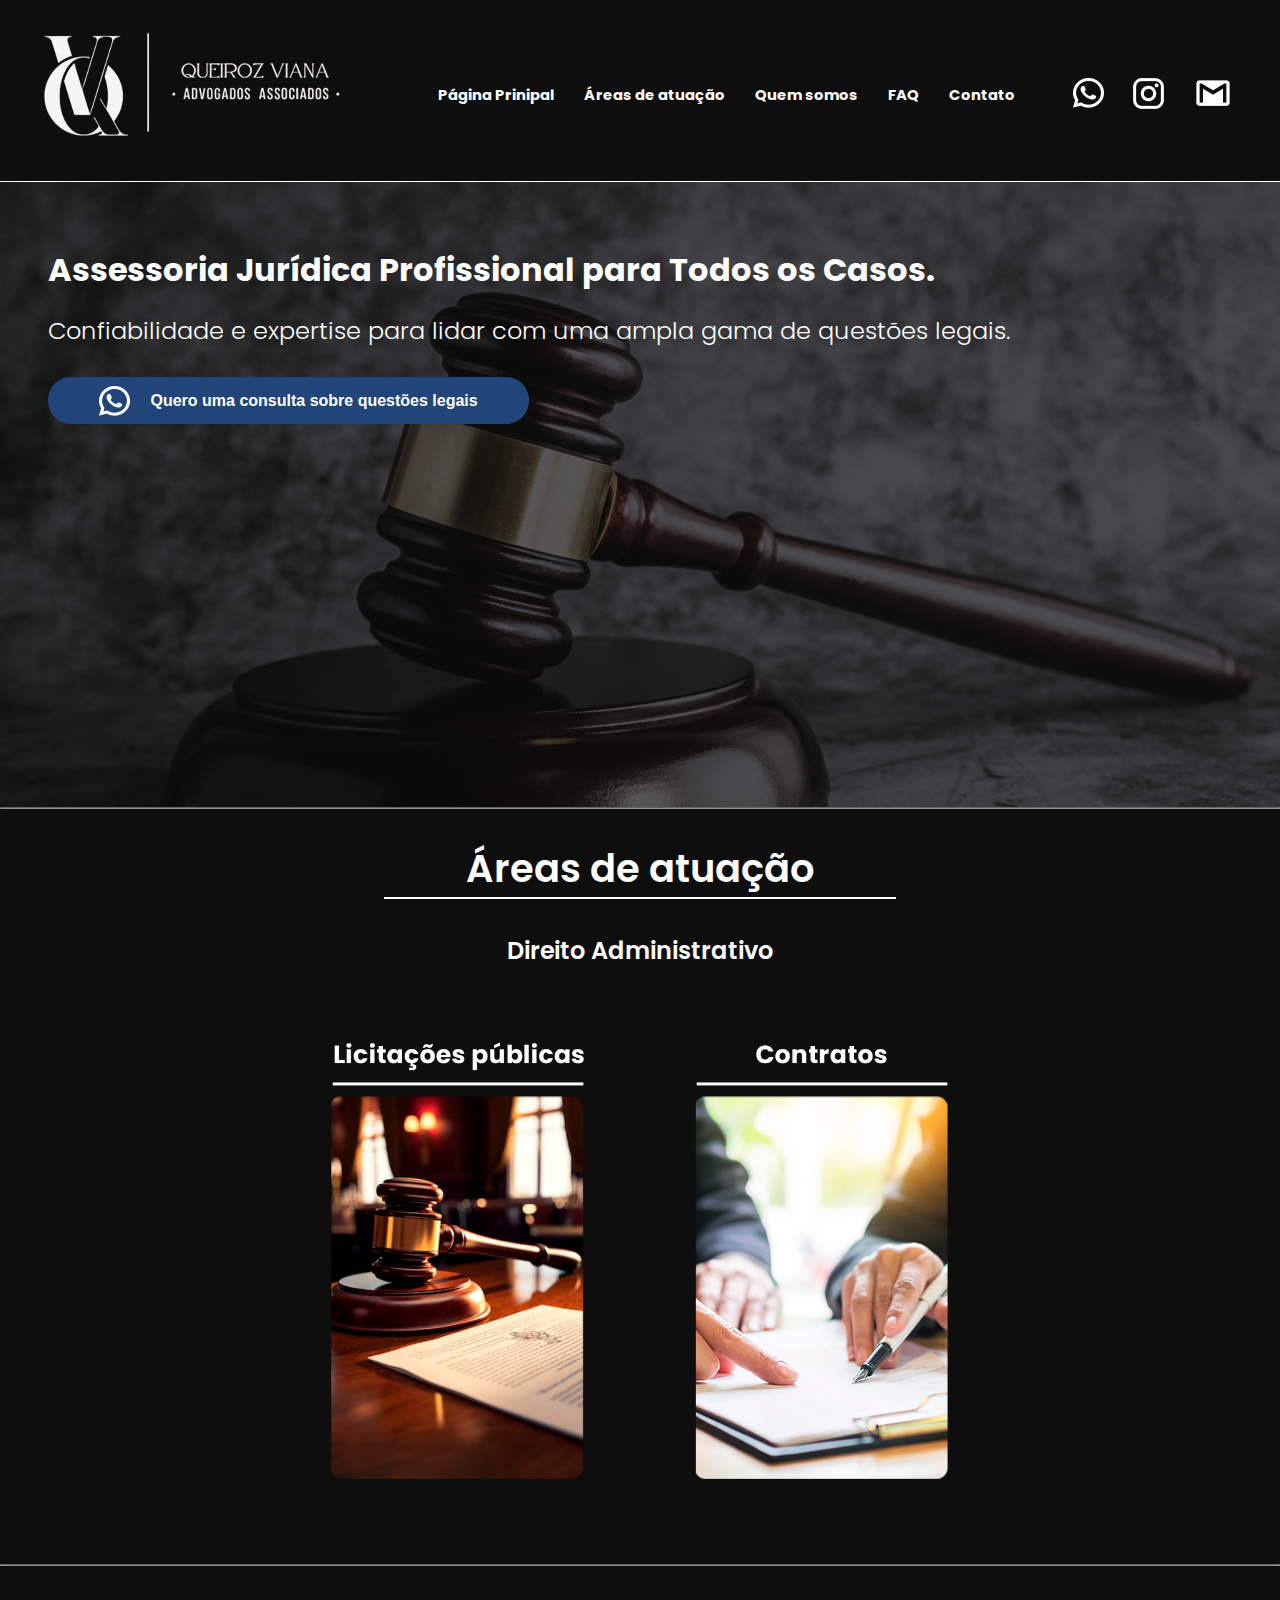
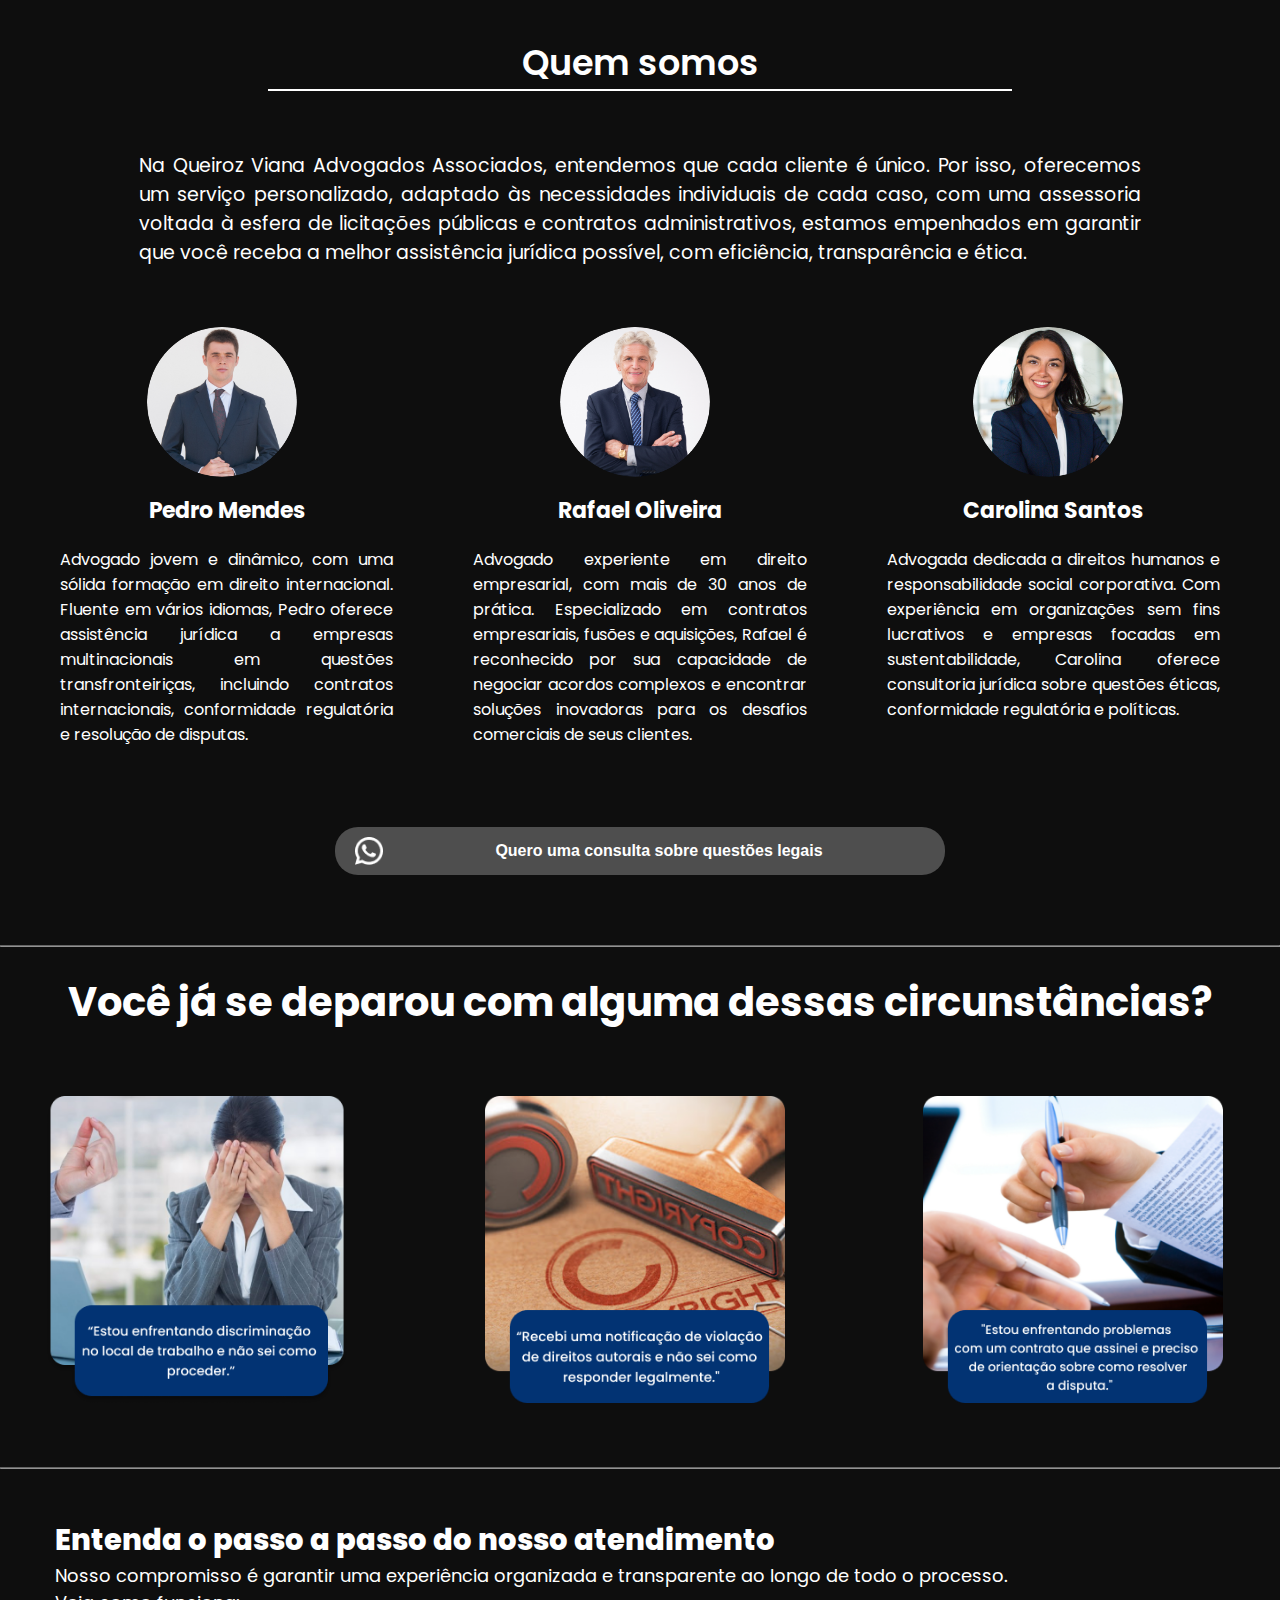
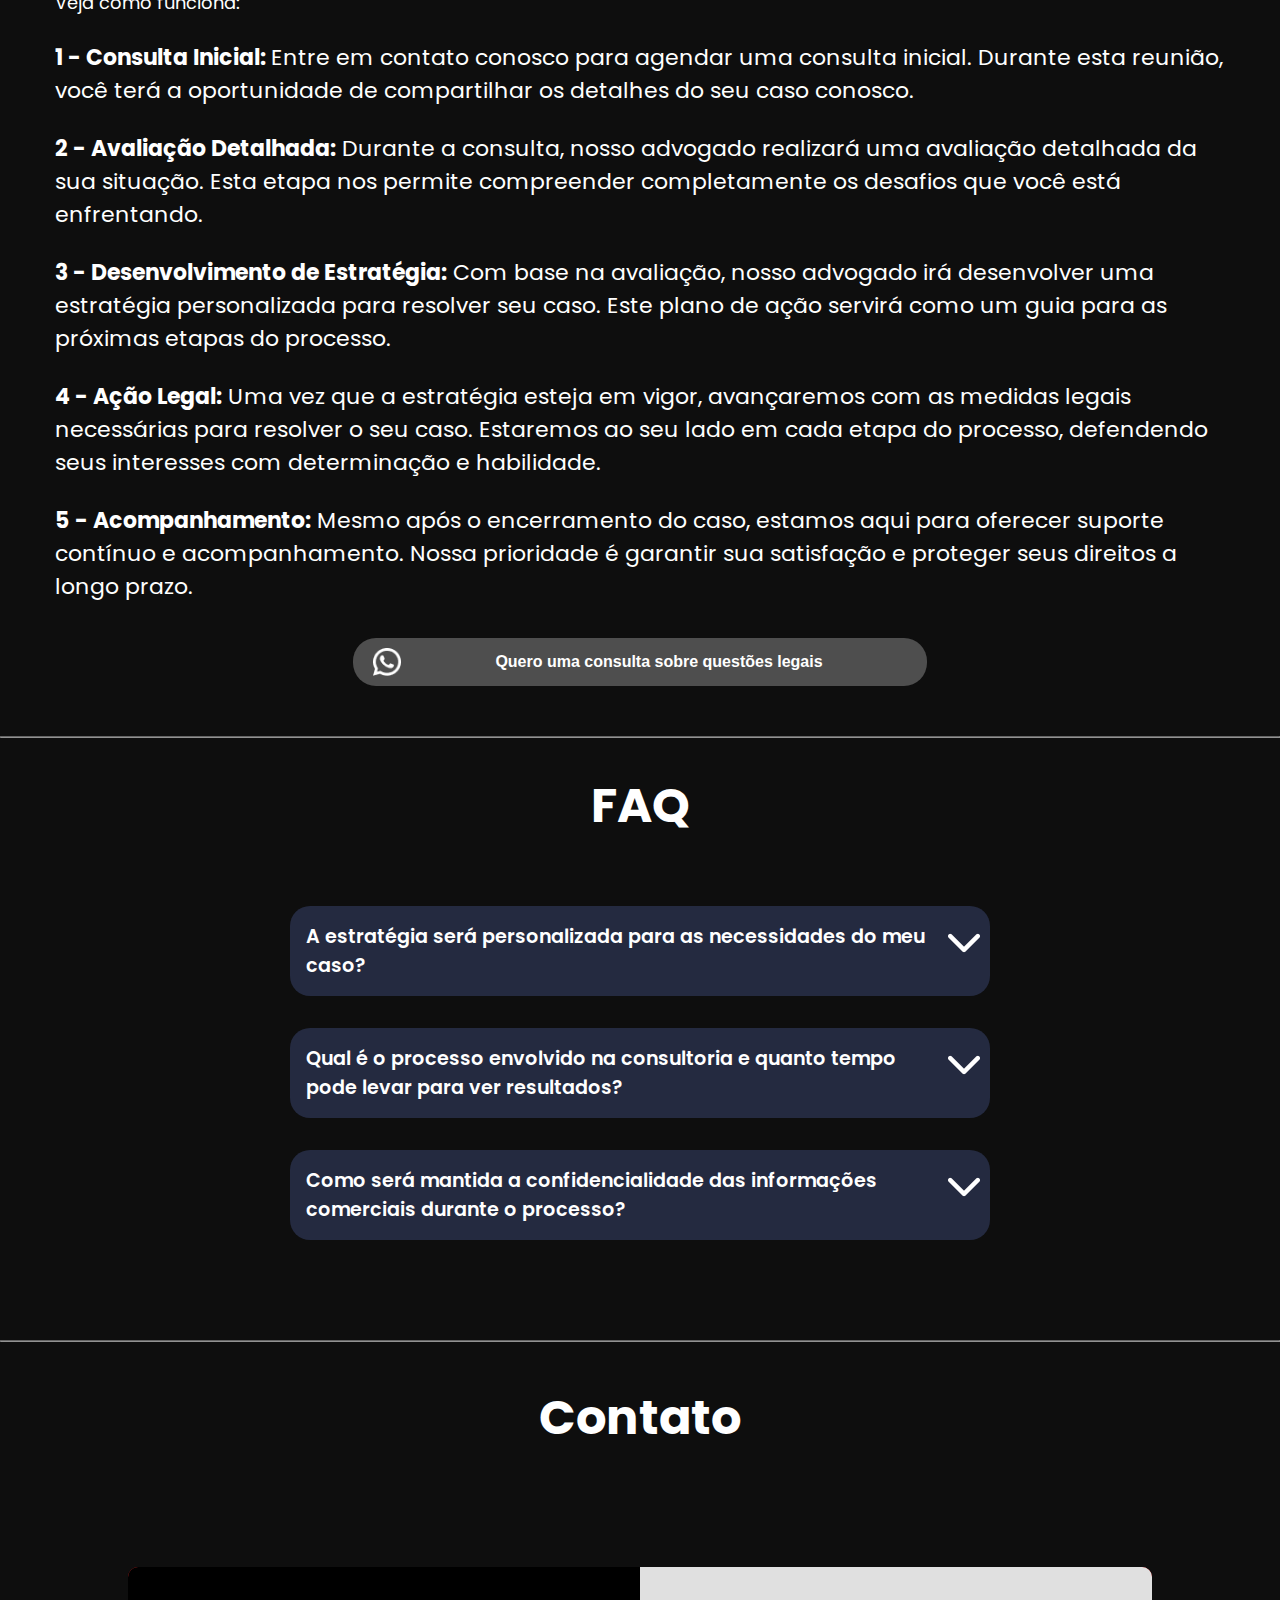
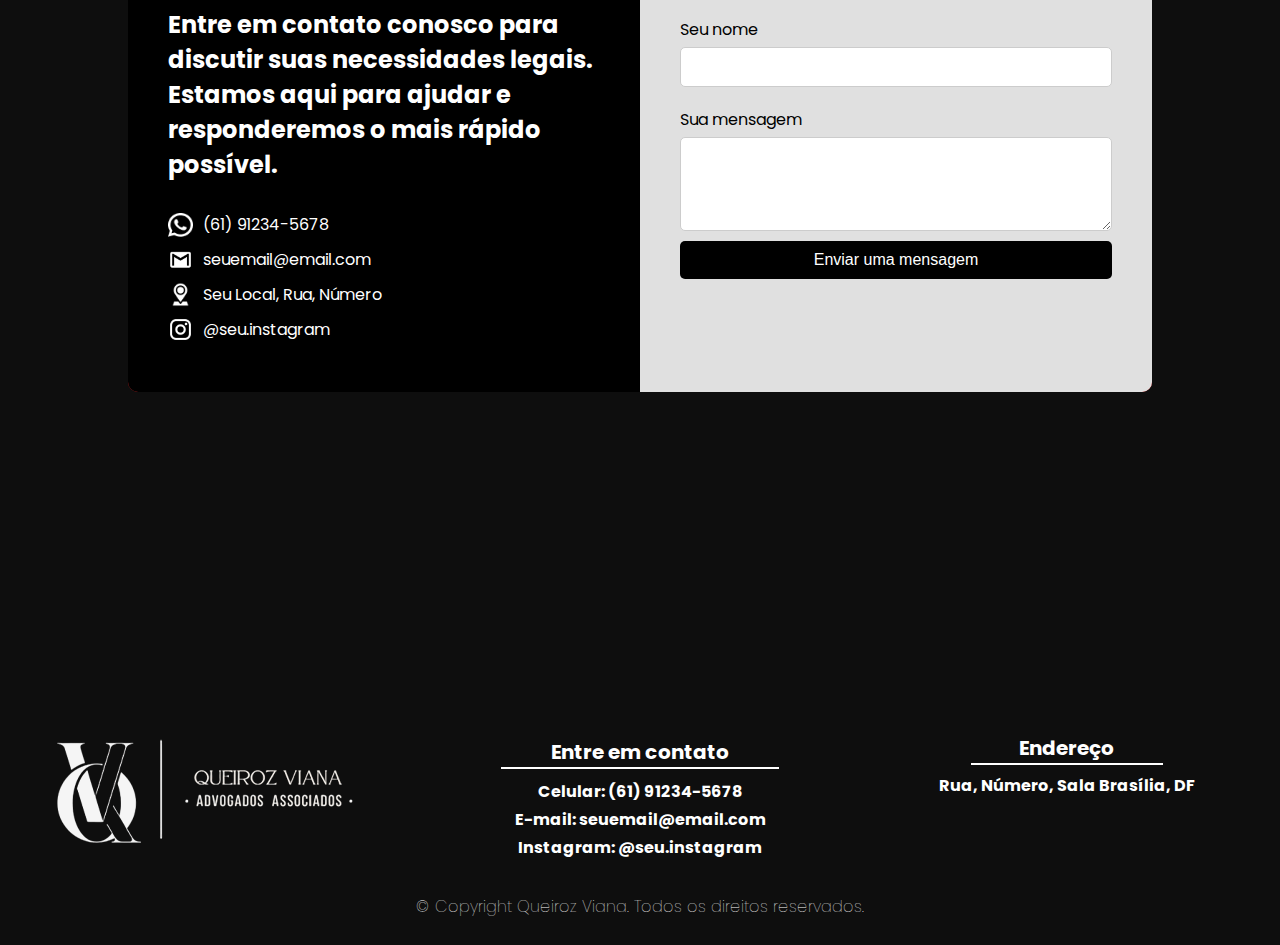
==== index.html @ 2eb13bbe "commit-vf1" ====
<!DOCTYPE html>
<html lang="pt-br">

<head>
  <meta charset="UTF-8">
  <meta name="viewport" content="width=device-width, initial-scale=1.0">
  <link rel="stylesheet" href="styles.css">
  <link rel="preconnect" href="https://fonts.googleapis.com">
  <link rel="preconnect" href="https://fonts.gstatic.com" crossorigin>
  <link
    href="https://fonts.googleapis.com/css2?family=Poppins:ital,wght@0,100;0,200;0,300;0,400;0,500;0,600;0,700;0,800;0,900;1,100;1,200;1,300;1,400;1,500;1,600;1,700;1,800;1,900&display=swap"
    rel="stylesheet">
  <link rel="shortcut icon" href="src/Img/shorcuticon.jpeg" type="image/x-icon">
  <title>Queiroz Viana</title>
</head>

<body>
  <header>
    <nav class="nav-bar">
      <div class="logo">
        <img src="src/Img/Logo1.png" alt="Queiroz Viana">
      </div>
      <div class="nav-list">
        <ul>
          <li class="nav-item"><a class="nav-link" href="#paginaPrincipal">Página Prinipal</a></li>
          <li class="nav-item"><a class="nav-link" href="#areaAtuacao">Áreas de atuação</a></li>
          <li class="nav-item"><a class="nav-link" href="#quemSomos">Quem somos</a></li>
          <li class="nav-item"><a class="nav-link" href="#faq">FAQ</a></li>
          <li class="nav-item"><a class="nav-link" href="#contato">Contato</a></li>
        </ul>
      </div>

      <div class="sociais-buttons">
        <button><a href=""><img src="src/Img/what.png" alt=""></a></button>
        <button><a target="_blank" href="https://www.instagram.com/vianaqueirozadvocacia/"><img src="src/Img/insta.png"
              alt=""></a></button>
        <button><a href=""><img src="src/Img/email.png" alt=""></a></button>
      </div>

      <div class="mobile-menu-icon">
        <button onclick="mostrarMenu()"><img class="icon" src="src/Img/menu_white_36dp.svg" alt=""></button>
      </div>
    </nav>
    <div class="mobile-menu">
      <ul>
        <li class="nav-item"><a class="nav-link" href="#paginaPrincipal">Página Prinipal</a></li>
        <li class="nav-item"><a class="nav-link" href="#areaAtuacao">Áreas de atuação</a></li>
        <li class="nav-item"><a class="nav-link" href="#quemSomos">Quem somos</a></li>
        <li class="nav-item"><a class="nav-link" href="#faq">FAQ</a></li>
        <li class="nav-item"><a class="nav-link" href="#contato">Contato</a></li>
      </ul>
      <div class="sociais-buttons">
        <button><a href=""><img src="src/Img/what.png" alt=""></a></button>
        <button><a target="_blank" href="https://www.instagram.com/vianaqueirozadvocacia/"><img src="src/Img/insta.png"
              alt=""></a></button>
        <button><a href=""><img src="src/Img/email.png" alt=""></a></button>
      </div>
    </div>
  </header>
  <!--Section 1-->
  <section id="paginaPrincipal" class="section1">
    <div class="containerSec1">
      <h1>Assessoria Jurídica Profissional para Todos os Casos.</h1>
      <h4>Confiabilidade e expertise para lidar com uma ampla gama de questões legais.</h3>
        <button class="botaoWhat">
          <img src="src/Img/what.png" alt="Whatsapp">
          <h2>Quero uma consulta sobre questões legais</h2>
        </button>
    </div>
  </section>
  <!--Section 2-->
  <hr>
  <section id="areaAtuacao" class="section2">
    <h1>Áreas de atuação</h1>
    <h2>Direito Administrativo</h2>
    <div>
      <img src="src/Img/licitacao.png" alt="">
      <img src="src/Img/contrato.png" alt="">
    </div>
  </section>
  <hr>
  <!--Section 3-->
  <section id="quemSomos" class="section3">
    <div class="textoTopo">
      <h1>Quem somos</h1>
      <h2>Na Queiroz Viana Advogados Associados, entendemos que cada cliente é único.
        Por isso, oferecemos um serviço personalizado, adaptado às necessidades individuais de cada caso, com uma
        assessoria voltada à esfera de licitações públicas e contratos administrativos, estamos empenhados em garantir
        que você receba a melhor assistência jurídica possível, com eficiência, transparência e ética.</h2>
    </div>

    <div class="divPessoas">
      <div class="Pedro">
        <img src="src/Img/pessoa1.png" alt="">
        <h1>Pedro Mendes</h1>
        <p>Advogado jovem e dinâmico, com uma sólida formação em direito internacional. Fluente em vários idiomas, Pedro
          oferece assistência jurídica a empresas multinacionais em questões transfronteiriças, incluindo contratos
          internacionais, conformidade regulatória e resolução de disputas.</p>
      </div>

      <div class="Rafael">
        <img src="src/Img/pessoa2.png" alt="">
        <h1>Rafael Oliveira</h1>
        <p>Advogado experiente em direito empresarial, com mais de 30 anos de prática. Especializado em contratos
          empresariais, fusões e aquisições, Rafael é reconhecido por sua capacidade de negociar acordos complexos e
          encontrar soluções inovadoras para os desafios comerciais de seus clientes.</p>
      </div>

      <div class="Carolina">
        <img src="src/Img/pessoa3.png" alt="">
        <h1>Carolina Santos</h1>
        <p>Advogada dedicada a direitos humanos e responsabilidade social corporativa. Com experiência em organizações
          sem fins lucrativos e empresas focadas em sustentabilidade, Carolina oferece consultoria jurídica sobre
          questões éticas, conformidade regulatória e políticas.</p>
      </div>
    </div>

    <div class="divBotaoSec3">
      <button class="botaoSec3">
        <img src="src/Img/what.png" alt="Whatsapp">
        <h2>Quero uma consulta sobre questões legais</h2>
      </button>
    </div>
  </section>
  <hr>
  <!--Section 4-->
  <section class="section4">
    <h1 style="padding: 2% 0 0 0;">Você já se deparou com alguma dessas circunstâncias?</h1>
    <div class="subSec4">
      <div class="divRow4">
        <img class="imgSec4" src="src/Img/Caso 1.png" alt="">
        <img class="imgSec41" src="src/Img/Caso 2.png" alt="">
        <img class="imgSec42" src="src/Img/Caso 3.png" alt="">
      </div>
    </div>
  </section>
  <hr>
  <!--Section 5-->
  <section id="" class="section5">
    <div>
      <h1 style="font-weight: 800;font-size: 29px;">Entenda o passo a passo do nosso atendimento</h1>
      <h3>Nosso compromisso é garantir uma experiência organizada e
        transparente ao longo de todo o processo. <br>
        Veja como funciona:
      </h3>
      <br>
      <h1><span style="font-weight: 700;">1 - Consulta Inicial: </span>Entre em contato conosco para agendar uma
        consulta inicial.
        Durante esta reunião, você terá a oportunidade de compartilhar os detalhes do seu caso conosco.
      </h1>
      <br>
      <h1><span style="font-weight: 700;">2 - Avaliação Detalhada:</span> Durante a consulta, nosso advogado realizará
        uma avaliação detalhada
        da sua situação. Esta etapa nos permite compreender completamente os desafios que você está enfrentando.
      </h1>
      <br>
      <h1><span style="font-weight: 700;">3 - Desenvolvimento de Estratégia:</span> Com base na avaliação, nosso
        advogado irá desenvolver uma
        estratégia personalizada para resolver seu caso. Este plano de ação servirá como um guia para as próximas
        etapas do processo.
      </h1>
      <br>
      <h1><span style="font-weight: 700;">4 - Ação Legal:</span> Uma vez que a estratégia esteja em vigor, avançaremos
        com as medidas legais necessárias
        para resolver o seu caso. Estaremos ao seu lado em cada etapa do processo, defendendo seus interesses com
        determinação e habilidade.
      </h1>
      <br>
      <h1><span style="font-weight: 700;">5 - Acompanhamento:</span> Mesmo após o encerramento do caso, estamos aqui
        para oferecer suporte contínuo
        e acompanhamento. Nossa prioridade é garantir sua satisfação e proteger seus direitos a longo prazo.
      </h1>
      <br>
    </div>

    <div class="divBotaoSec3">
      <button class="botaoSec3">
        <img src="src/Img/what.png" alt="Whatsapp">
        <h2>Quero uma consulta sobre questões legais</h2>
      </button>
    </div>
  </section>
  <hr style="margin-top: 40px;">
  <!--Section 6-->
  <section id="faq" class="section6">
    <h2 class="titulo">FAQ</h1>

      <div class="faq">
        <div class="pergunta">
          <h3>A estratégia será personalizada para as necessidades do meu caso?</h3>
          <img src="/src/Img/seta.png" alt="">
        </div>
        <div class="resposta">
          <p>• Sim, nossa equipe está comprometida em fornecer uma estratégia totalmente personalizada
            para atender às suas necessidades específicas. Durante uma consulta inicial, faremos uma análise
            detalhada do seu caso para desenvolver uma estratégia sob medida para você.</p>
        </div>
      </div>

      <div class="faq">
        <div class="pergunta">
          <h3>Qual é o processo envolvido na consultoria e quanto tempo pode levar para ver resultados?</h3>
          <img src="/src/Img/seta.png" alt="">
        </div>

        <div class="resposta">
          <p>• Após adquirir nossa consultoria, você agendará uma chamada de vídeo para uma análise completa
            de sua situação financeira. A duração do processo pode variar dependendo da complexidade do seu
            caso, mas faremos o possível para garantir eficiência e resultados o mais rápido possível.</p>
        </div>
      </div>

      <div class="faq">
        <div class="pergunta">
          <h3>Como será mantida a confidencialidade das informações comerciais durante o processo?</h3>
          <img src="/src/Img/seta.png" alt="">
        </div>

        <div class="resposta">
          <p>• Valorizamos sua privacidade e segurança. Nossa equipe é treinada para tratar suas informações
            comerciais com o máximo cuidado e confidencialidade. Comprometemo-nos a preservar a
            segurança de seus dados durante todo o processo de resolução de dívidas empresariais,
            garantindo sua total tranquilidade.</p>
        </div>
      </div>
  </section>
  <hr>
  <!--Section 7-->
  <section id="contato" class="section7">
    <h1 style="margin-top: 40px;">Contato</h1>
    <div class="fundoContato">
      <div class="container">
        <div class="contact-info">
          <h2>Entre em contato conosco para discutir suas necessidades legais. Estamos aqui para ajudar e responderemos
            o mais rápido possível.</h2>
          <ul>
            <li><img style="width: 25px;" src="src/Img/what.png" alt=""> (61) 91234-5678</li>
            <li><img style="width: 25px;" src="src/Img/email.png" alt=""> seuemail@email.com</li>
            <li><img style="width: 25px;" src="src/Img/location.png" alt=""> Seu Local, Rua, Número</li>
            <li><img style="width: 25px;" src="src/Img/insta.png" alt=""> <a
                href="https://instagram.com/seu.instagram">@seu.instagram</a></li>
          </ul>
        </div>
        <div class="contact-form">
          <form>
            <label for="name">Seu nome</label>
            <input type="text" id="name" name="name" required>
            <label for="message">Sua mensagem</label>
            <textarea id="message" name="message" rows="4" required></textarea>
            <button onclick="enviarWhats()" type="button">Enviar uma mensagem</button>
          </form>
        </div>
  </section>
  <!--Scripts-->
  <script src="modules/screenSize.js"></script>
  <script src="modules/app.js"></script>
  <!--Footer-->
  <footer>
    <div class="contentFooter">
      <div class="logoFooter">
        <img src="src/Img/Logo1.png" alt="">
      </div>

      <div class="contatoFooter">
        <h1>Entre em contato</h1>
        <h2>Celular: (61) 91234-5678</h2>
        <h2>E-mail: seuemail@email.com</h2>
        <h2>Instagram: @seu.instagram</h2>
        <h2></h2>
      </div>

      <div class="endereco">
        <h1>Endereço</h1>
        <h2>Rua, Número, Sala Brasília, DF</h2>
      </div>
    </div>
  </footer>
  <div class="copyFooter">
    <h4>© Copyright Queiroz Viana. Todos os direitos reservados.</h4>
  </div>
</body>

</html>
---- styles.css ----
* {
    margin: 0;
    padding: 0;
    box-sizing: border-box;
    scroll-behavior: smooth;
}

body {
    font-family: Poppins;
    background-color: #0E0E0E;
}

::-webkit-scrollbar {
    width: 7px;
    background-color: #0E0E0E;
}

::-webkit-scrollbar-thumb {
    background-color: white;
    border-left: 2.4px solid black;
    border-radius: 60px;
}

hr {
    border-color: rgba(255, 255, 255, 0.548);
    border-width: 1px;
}

header {
    background-color: #0E0E0E;
    border-bottom: 1.7px solid white;
}

.nav-bar {
    display: flex;
    justify-content: space-between;
    padding: 1.5rem 1.8rem 1rem 1.5rem;
}

.logo {
    display: flex;
    align-items: center;
}

.nav-list {
    display: flex;
    align-items: center;
}

.nav-list ul {
    display: flex;
    justify-content: center;
    list-style: none;
}

.nav-item {
    margin: 0 15px;
}

.nav-link {
    text-decoration: none;
    font-family: Poppins;
    font-weight: 700;
    font-size: 1.15vw;
    color: white;
}

.sociais-buttons {
    background-color: rgba(255, 0, 0, 0);
    display: flex;
    justify-content: space-between;
    align-items: center;
}

.sociais-buttons button {
    outline: none;
    border: none;
    width: 50%;
    height: 50%;
    align-items: center;
    justify-content: center;
    padding: .5rem;
    background-color: rgba(255, 255, 255, 0);
}

.mobile-menu-icon {
    display: none;
}

.mobile-menu {
    display: none;
}

@media screen and (max-width: 1200px) {
    .nav-bar {
        align-items: center;
        justify-content: space-between;
        padding: 1rem 2rem .1rem 0rem;
    }

    .nav-item {
        display: none;
    }

    .logo img {
        width: 80%;
    }

    .sociais-buttons {
        display: none;
    }

    .mobile-menu-icon {
        display: block;
    }

    .mobile-menu-icon button {
        background-color: transparent;
        border: none;
        cursor: pointer;
    }

    .mobile-menu ul {
        display: flex;
        flex-direction: column;
        text-align: center;
        padding-bottom: 1rem;
    }

    .mobile-menu .nav-item {
        display: block;
        padding-top: 1.2rem;
    }

    .mobile-menu .nav-link {
        text-decoration: none;
        font-family: Poppins;
        font-weight: 700;
        font-size: .8rem;
        color: white;
    }

    .mobile-menu .sociais-buttons {
        display: block;
        align-items: center;
        justify-content: center;
        padding: 1rem 0rem 0rem 33.5vw;
        background-color: rgba(255, 0, 0, 0);
    }

    .mobile-menu .sociais-buttons button {

        background-color: #17171700;
    }

    .open {
        display: block;
    }

}

/*------------------------------------------------------------Fim do header------------------------------------------------------------------------*/
.section1 {
    display: flex;
    background-image: url("/src/Img/fundoSec1.png");
    background-size: cover;
    background-position: center;
    background-color: #0E0E0E;
    height: 625px;
    color: white;
}

.section1 div {
    background-color: rgba(255, 0, 0, 0);
    margin-top: 5%;
    height: 50%;
}

.section1 h1 {
    font-size: 2rem;
    font-weight: bold;
    margin: 0 0 2% 5%;
    width: 100%;
}

.section1 h4 {
    font-size: 24px;
    font-weight: 300;
    margin: 0 0 3% 5%;
    width: 100%;
}

.section1 h2 {
    font-size: 1rem;
    font-weight: bold;
}

.botaoWhat {
    background-color: rgb(33, 68, 121);
    height: 15%;
    width: 50%;
    border-radius: 23px;
    display: flex;
    flex-direction: row;
    justify-content: center;
    align-items: center;
    gap: 10px;
    border: none;
    color: white;
    margin: 0 0 0 5%;
    transition: background-color 0.6s;
}

@media screen and (max-width: 1200px) {
    .section1 h2 {
        font-size: 16px;
        font-weight: bold;
    }

    .containerSec1 h1 {
        width: 90%;

    }



    .botaoWhat {
        height: 15%;
        width: 40%;
        margin-top: 40px;
    }

    .section1 h4 {
        font-size: 18px;
        font-weight: 300;
        margin: 0 0 3% 5%;
        width: 90%;
        margin-top: 20px;
    }

    .botaoWhat img {
        height: 25px;
        width: 25px;
    }

    .botaoWhat h2 {
        font-size: 1rem;
        text-align: center;
        width: 70%;
    }
}

@media screen and (max-width: 620px) {
    .botaoWhat h2 {
        font-size: 1rem;
        flex-basis: auto;
    }

    .containerSec1 {
        display: flex;
        flex-direction: column;
        align-items: center;
    }

    .botaoWhat {
        height: 15%;
        width: 80%;
    }
}

.botaoWhat:hover {
    cursor: pointer;
    color: white;
    background-color: rgb(54, 112, 199);
}

.botaoWhat:active {
    cursor: pointer;

    color: white;
}

/*------------------------------------------------------------Fim da sect1------------------------------------------------------------------------*/
.section2 {
    background-color: #0E0E0E;
    justify-content: center;
    align-items: center;
    display: flex;
    flex-direction: column;
}

.section2 h1 {
    color: #ffffff;
    font-size: 3vw;
    font-weight: 600;
    width: 40vw;
    border-bottom: 2px solid white;
    margin: .8em 0em .9em;
    justify-content: center;
    display: flex;
}
.section2 h2 {
    color: #ffffff;
    font-size: 1.5rem;
    font-weight: 600;
    width: 40vw;
    justify-content: center;
    text-align: center;
    display: flex;
    margin-bottom: 20px;
}

.section2 div {
    margin-top: 50px;
    margin-bottom: 70px
}

.section2 img {
    width: 18.75rem;
    margin: 0em 2em 0em 2em;
}

@media (max-width: 1185px) {
    .section2 img {
        width: 25vw;
    }

    .section2 div {
        display: block;
        justify-content: center;
        flex-direction: column;
    }

}

@media screen and (max-width: 620px) {
    .section2 img {
        width: 10rem;
    }

    .section2 img {
        margin: 20px 0;
    }

    .section2 h1 {
        color: #ffffff;
        font-size: 5vw;
        width: 60vw;
    }

    .section2 div {
        margin-top: 30px;
        margin-bottom: 30px
    }
}

.section2 div {
    justify-content: center;
    display: flex;
    align-items: center;
    flex-direction: row;
}

.section2 img:hover {
    cursor: pointer;
    -webkit-transform: scale(1.1);
    transform: scale(1.1);
    transition: 1s;
}

/*------------------------------------------------------------Fim da sect2------------------------------------------------------------------------*/
.section3 {
    background-color: #0E0E0E;
    color: white;
    padding: 20px;
}

.textoTopo {
    text-align: center;
    justify-content: center;
    display: flex;
    align-items: center;
    flex-direction: column;
    margin-bottom: 35px;
}

.textoTopo h1 {
    margin: 50px 0 60px 0;
    font-size: 48px;
    width: 35%;
    font-weight: 600;
    border-bottom: 2px solid white;
}

.textoTopo h2 {
    font-size: 22px;
    font-weight: 400;
    padding: 0 8%;
    text-align: justify;
    margin: 0 auto;
    max-width: 1200px;
}

.divPessoas {
    display: flex;
    flex-direction: row;
    justify-content: space-around;
    flex-wrap: wrap;
    margin: 50px 0;
}

.Pedro,
.Rafael,
.Carolina {
    text-align: center;
    flex: 1 1 300px;
    margin: 10px;
}

.Pedro img,
.Rafael img,
.Carolina img {
    width: 220px;
    height: 220px;
    border-radius: 50%;
}

.Pedro h1,
.Rafael h1,
.Carolina h1 {
    font-size: 30px;
    margin: 10px 0;
}

.Pedro p,
.Rafael p,
.Carolina p {
    font-size: 18px;
    text-align: justify;
    margin: 0 20px;
    padding: 10px;
    border-radius: 10px;
}

.divBotaoSec3 {
    display: flex;
    justify-content: center;
    margin: 40px 0;
    padding: 10px;
    border-radius: 10px;
}

.botaoSec3 {
    background-color: #4e4e4e;
    border-radius: 23px;
    display: flex;
    align-items: center;
    border: none;
    color: white;
    padding: 10px 20px;
    max-width: 100%;
    overflow: hidden;
    text-align: center;
    cursor: pointer;
    transition: background-color 0.3s;
}

.botaoSec3 img {
    height: 35px;
    width: 35px;
}

.botaoSec3 h2 {
    font-size: clamp(1rem, 1.2vw, 2rem);
    margin: 0;
    white-space: nowrap;
    flex-grow: 1;
}

.botaoSec3:hover {
    background-color: rgb(33, 68, 121);
}

@media (max-width: 1317px) {
    .textoTopo h1 {
        font-size: 35px;
        width: 60%;
    }

    .textoTopo h2 {
        font-size: 19px;
    }

    .botaoSec3 {
        width: 50%;
    }

    .botaoSec3 img {
        height: 28px;
        width: 28px;
    }

    .Pedro img,
    .Rafael img,
    .Carolina img {
        width: 150px;
        height: 150px;
    }

    .Pedro h1,
    .Rafael h1,
    .Carolina h1 {
        font-size: 22px;
    }

    .Pedro p,
    .Rafael p,
    .Carolina p {
        font-size: 16px;
    }
}

@media (max-width: 811px) {
    .botaoSec3 h2 {
        font-size: 0.8rem;
    }

    .textoTopo h1 {
        font-size: 28px;
    }

    .textoTopo h2 {
        font-size: 16px;
    }
}

@media (max-width: 768px) {
    .divPessoas {
        flex-direction: column;
        align-items: center;
    }

    .botaoSec3 {
        width: 70%;
    }

    .botaoSec3 {
        flex-direction: column;

    }

    .botaoSec3 img {
        margin-bottom: 10px;
    }
}

@media (max-width: 450px) {
    .botaoSec3 h2 {
        font-size: 1rem;
        white-space: normal;
    }

    .botaoSec3 {
        width: 100%;
        flex-direction: column;
        align-items: center;
        padding: 10px;
    }

    .botaoSec3 img {
        height: 28px;
        width: 28px;
    }
}

/*------------------------------------------------------------Fim da sect3------------------------------------------------------------------------*/
.section4 {
    text-align: center;
    color: white;
    background-color: #0E0E0E;
}

.section4 h1 {
    padding: 2% 0 0 0;
    font-size: 2.5rem;
}

.divRow4 {
    display: flex;
    flex-direction: row;
    gap: 10%;
    margin: 5% 0% 5% 0%;
    justify-content: center;
}

.imgSec4,
.imgSec41,
.imgSec42 {
    width: 300px;
}

@media (max-width: 1185px) {

    .imgSec4,
    .imgSec41,
    .imgSec42 {
        width: 250px;
    }
}

@media (max-width: 1050px) {
    .divRow4 {
        display: flex;
        justify-content: center;
        flex-wrap: wrap;
        align-items: center;
        gap: 20px;
    }

    .section4 h1 {
        font-size: 18px;
    }

}

@media (max-width: 600px) {

    .imgSec4,
    .imgSec41 {
        width: 200px;
    }

    .imgSec42 {
        width: 200px;
        margin-bottom: 40px;
    }
}

/*------------------------------------------------------------Fim da sect4------------------------------------------------------------------------*/
.section5 {
    color: white;
    background-color: #0E0E0E;
    margin-top: 50px;
}

.section5 div {
    margin: 0 4.3%;
}

.section5 div h1 {
    font-size: 22px;
    font-weight: 400;
}

.section5 div h3 {
    font-size: 1.4vw;
    width: 90%;
    font-weight: 400;
}

.section5 div p {
    font-size: 22px;
    margin: 40px 0;
}

.divBotaoSec3 {
    display: flex;
    justify-content: center;
    align-items: center;
}

@media (max-width: 768px) {
    .section5 div {
        margin: 0 5%;
    }

    .section5 div h1 {
        font-size: 20px;
        text-align: center;
        margin: 0 0 20px 0;
    }

    .section5 div h3 {
        font-size: 3.5vw;
        display: none;
        font-weight: 400;
    }

    .section5 div p {
        font-size: 16px;
        margin: 40px 0;
    }
}

/*------------------------------------------------------------Fim da sect5------------------------------------------------------------------------*/
.section6 {
    background-color: #0E0E0E;
    color: white;
    width: 80%;
    margin: 0 auto;
    margin-bottom: 100px;
    display: flex;
    flex-direction: column;
    align-items: center;
}

.titulo {
    font-size: 3rem;
    margin: 2rem 0rem;
}

.pergunta img {
    width: 32px;
    height: 32px;
}

.faq {
    max-width: 700px;
    margin-top: 2rem;
    padding-bottom: 1rem;
    cursor: pointer;
    background-color: #242a40;
    border-radius: 20px;
}

.pergunta {
    display: flex;
    justify-content: space-between;
    align-items: center;
}

.pergunta h3 {
    font-size: 1.2rem;
    font-weight: 600;
    margin: 1rem 0 0 1rem;
    width: 90%;
}

.resposta p {
    padding-top: 1rem;
    line-height: 1.6;
    font-size: 1.2rem;
    width: 90%;
    margin: 1rem 0 0 1rem;
}

.resposta {
    max-height: 0;
    overflow: hidden;
    transition: max-height 0.8s ease;
}

.faq.active .resposta {
    max-height: 300px;
    animation: fade 1s ease-in-out;
}

.faq.active img {
    transform: rotate(180deg);
}

img {
    transition: transform 0.2s ease-in;
    margin-right: 10px;
}

@keyframes fade {
    from {
        opacity: 0;
        transform: translateY(-10px);
    }

    to {
        opacity: 1;
        transform: translate(0px);
    }
}

@media (max-width: 768px) {
    .section6 h2 {
        font-size: 30px;
    }
}

/*------------------------------------------------------------Fim da sect6------------------------------------------------------------------------*/

.section7 {
    height: 927px;
    background-color: #0E0E0E;
}

.section7 h1 {
    text-align: center;
    font-size: 3rem;
    color: white;
}

.fundoContato {
    height: 651px;
    background-color: #ad1c1c00;
    color: white;
    display: flex;
    align-items: center;
    justify-content: center;
}

.fundoContato .container {
    display: flex;
    max-width: 80vw;
    background-color: #ed2525;
    border-radius: 10px;
    overflow: hidden;
}

.contact-info,
.contact-form {
    padding: 40px;
}

.contact-info {
    flex: 1;
    background-color: #000;
    display: flex;
    flex-direction: column;
    justify-content: center;
}

.contact-info h2 {
    margin-bottom: 20px;
}

.contact-info ul {
    list-style: none;
    padding: 0;
}

.contact-info ul li {
    margin: 10px 0;
    display: flex;
    align-items: center;
}

.contact-info ul li a {
    color: #fff;
    text-decoration: none;
}

.contact-info ul li a:hover {
    text-decoration: underline;
}

.contact-form {
    flex: 1;
    background-color: #e0e0e0;
    color: #000;
}

.contact-form form {
    display: flex;
    flex-direction: column;
}

.contact-form label {
    margin-bottom: 5px;
    margin-top: 10px;
}

.contact-form input,
.contact-form textarea {
    padding: 10px;
    margin-bottom: 10px;
    border: 1px solid #ccc;
    border-radius: 5px;
    font-size: 16px;
}

.contact-form button {
    padding: 10px;
    background-color: #000;
    color: #fff;
    border: none;
    border-radius: 5px;
    cursor: pointer;
    font-size: 16px;
}

.contact-form button:hover {
    background-color: #444;
}

@media (max-width: 860px) {
    .fundoContato .container {
        display: flex;
        max-width: 100vw;
        background-color: #ed252500;
        border-radius: 10px;
        overflow: hidden;
        flex-direction: column;
    }

    .contact-info {
        order: 1;
    }

    .contact-form {
        order: 2;
    }

    .section7 h1 {
        text-align: center;
        font-size: 3rem;
        margin: 100px 5px;
        color: white;
    }

    .contact-info,
    .contact-form {
        padding: 30px;
    }
}

@media (max-width: 1050px) {
    .divRow4 {
        display: flex;
        justify-content: center;
        flex-wrap: wrap;
        align-items: center;
        gap: 20px;
    }

    .section4 h1 {
        font-size: 27px;
    }

}

/*------------------------------------------------------------Fim da sect7------------------------------------------------------------------------*/
footer {
    background-color: #0E0E0E;
    height: 100%;
    display: flex;
    justify-content: center;
    align-items: center;
    color: white;
}

.contentFooter {
    display: flex;
    flex-direction: row;
    width: 100%;
    align-items: center;
}

.contentFooter div {
    width: 100%;
    align-items: center;
    justify-content: center;
}

.logoFooter {
    width: 33.3%;
    min-height: 185px;
    display: flex;
    align-items: center;
    justify-content: start;
}

.logoFooter img {
    max-width: 353px;
    min-width: 150px;
    max-height: 141px;
    min-height: 100px;
    margin-left: 2.6%;
}

.contatoFooter {
    display: flex;
    width: 33.3%;
    align-items: center;
    justify-content: center;
    flex-direction: column;
}

.contatoFooter h1 {
    font-size: 20px;
    text-align: center;
    width: 65%;
    margin-bottom: .5em;
    border-bottom: 2px solid white;
}

.contatoFooter h2 {
    font-size: 16px;
    margin-bottom: .2em;
}

.endereco {
    display: flex;
    width: 33.3%;
    align-items: center;
    justify-content: center;
    flex-direction: column;
}

.endereco h1 {
    font-size: 20px;
    text-align: center;
    width: 45%;
    margin-bottom: .4em;
    border-bottom: 2px solid white;
}

.endereco h2 {
    font-size: 16px;
    margin-bottom: 4.6em;
}

.copyFooter {
    background-color: #0E0E0E;
    color: white;
    display: flex;
    justify-content: center;
    padding-bottom: 2%;
    text-align: center;
}

.copyFooter h4 {
    font-weight: 100;
}

@media screen and (max-width: 850px) {
    .contentFooter {
        display: flex;
        flex-direction: column;
        width: 100%;
    }

    .contatoFooter {
        margin: 0em 0em 2em 0em;
    }
}

/*------------------------------------------------------------Fim do footer------------------------------------------------------------------------*/
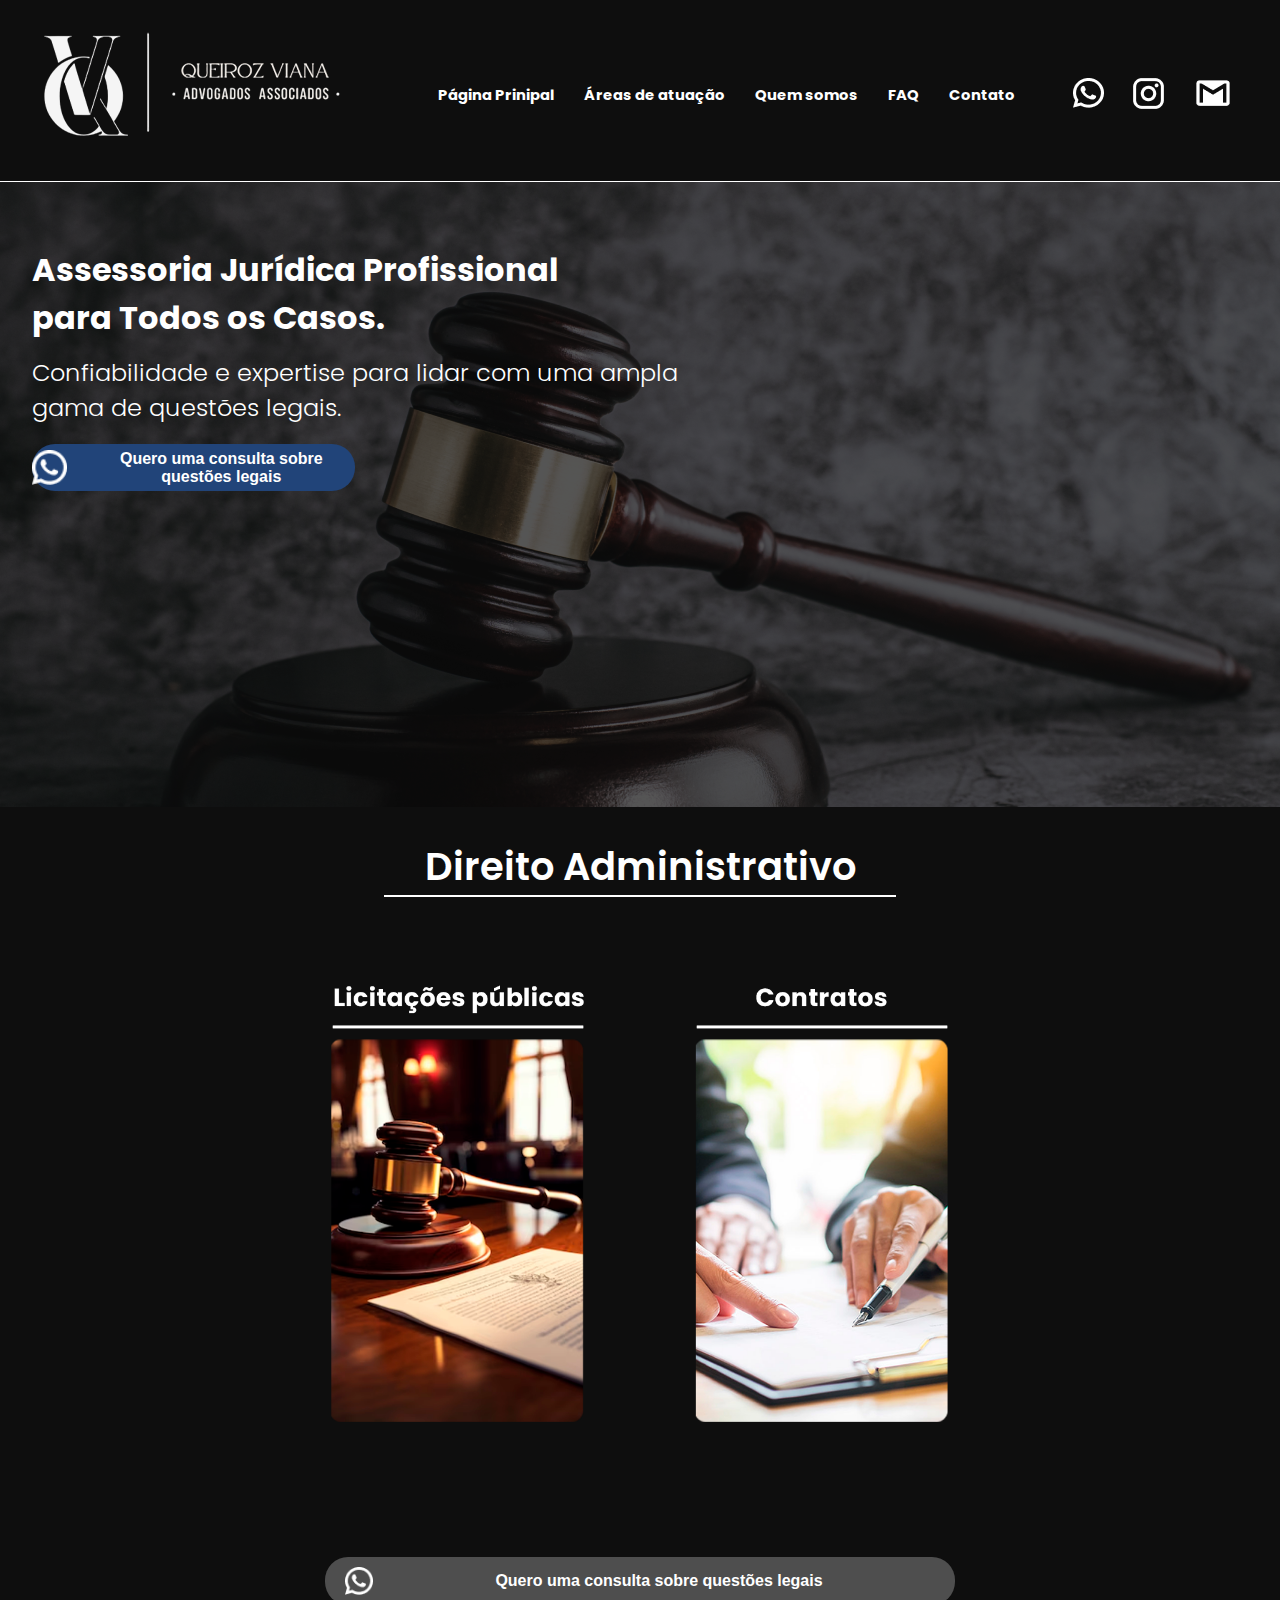
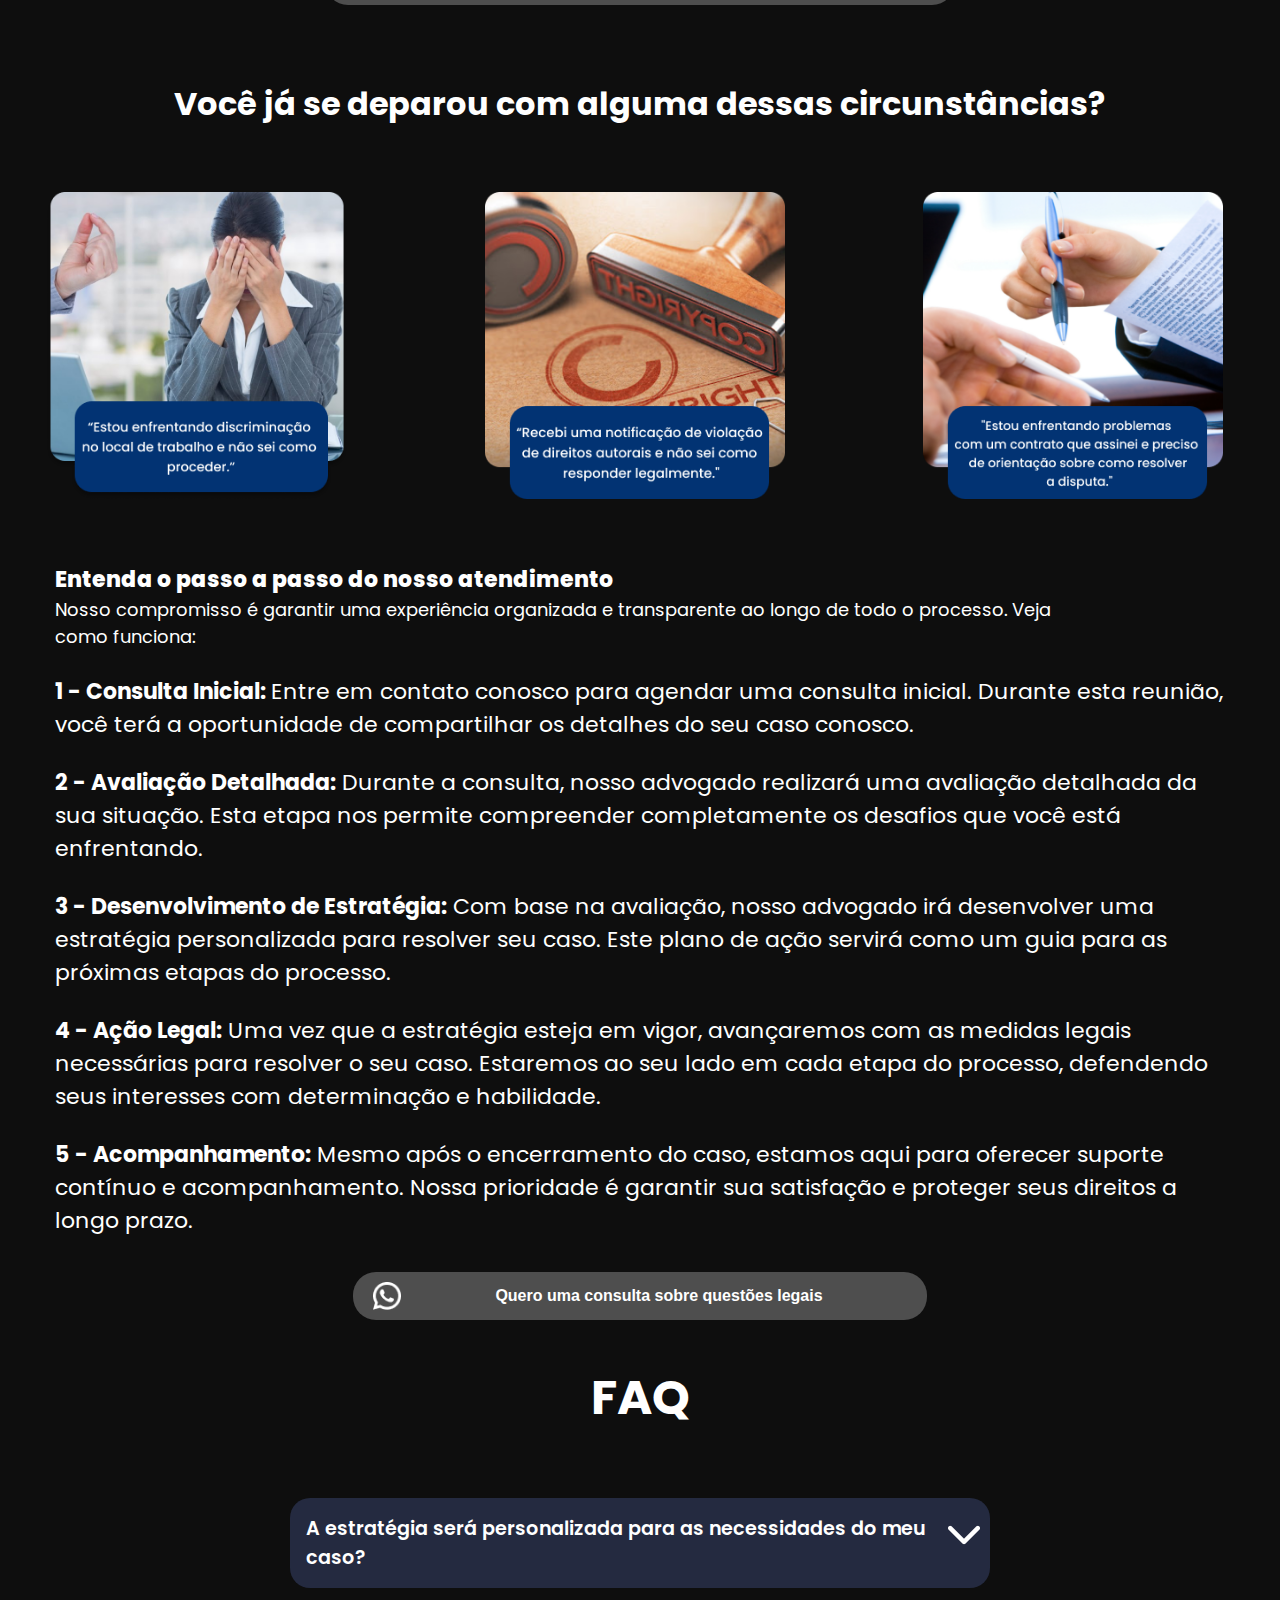
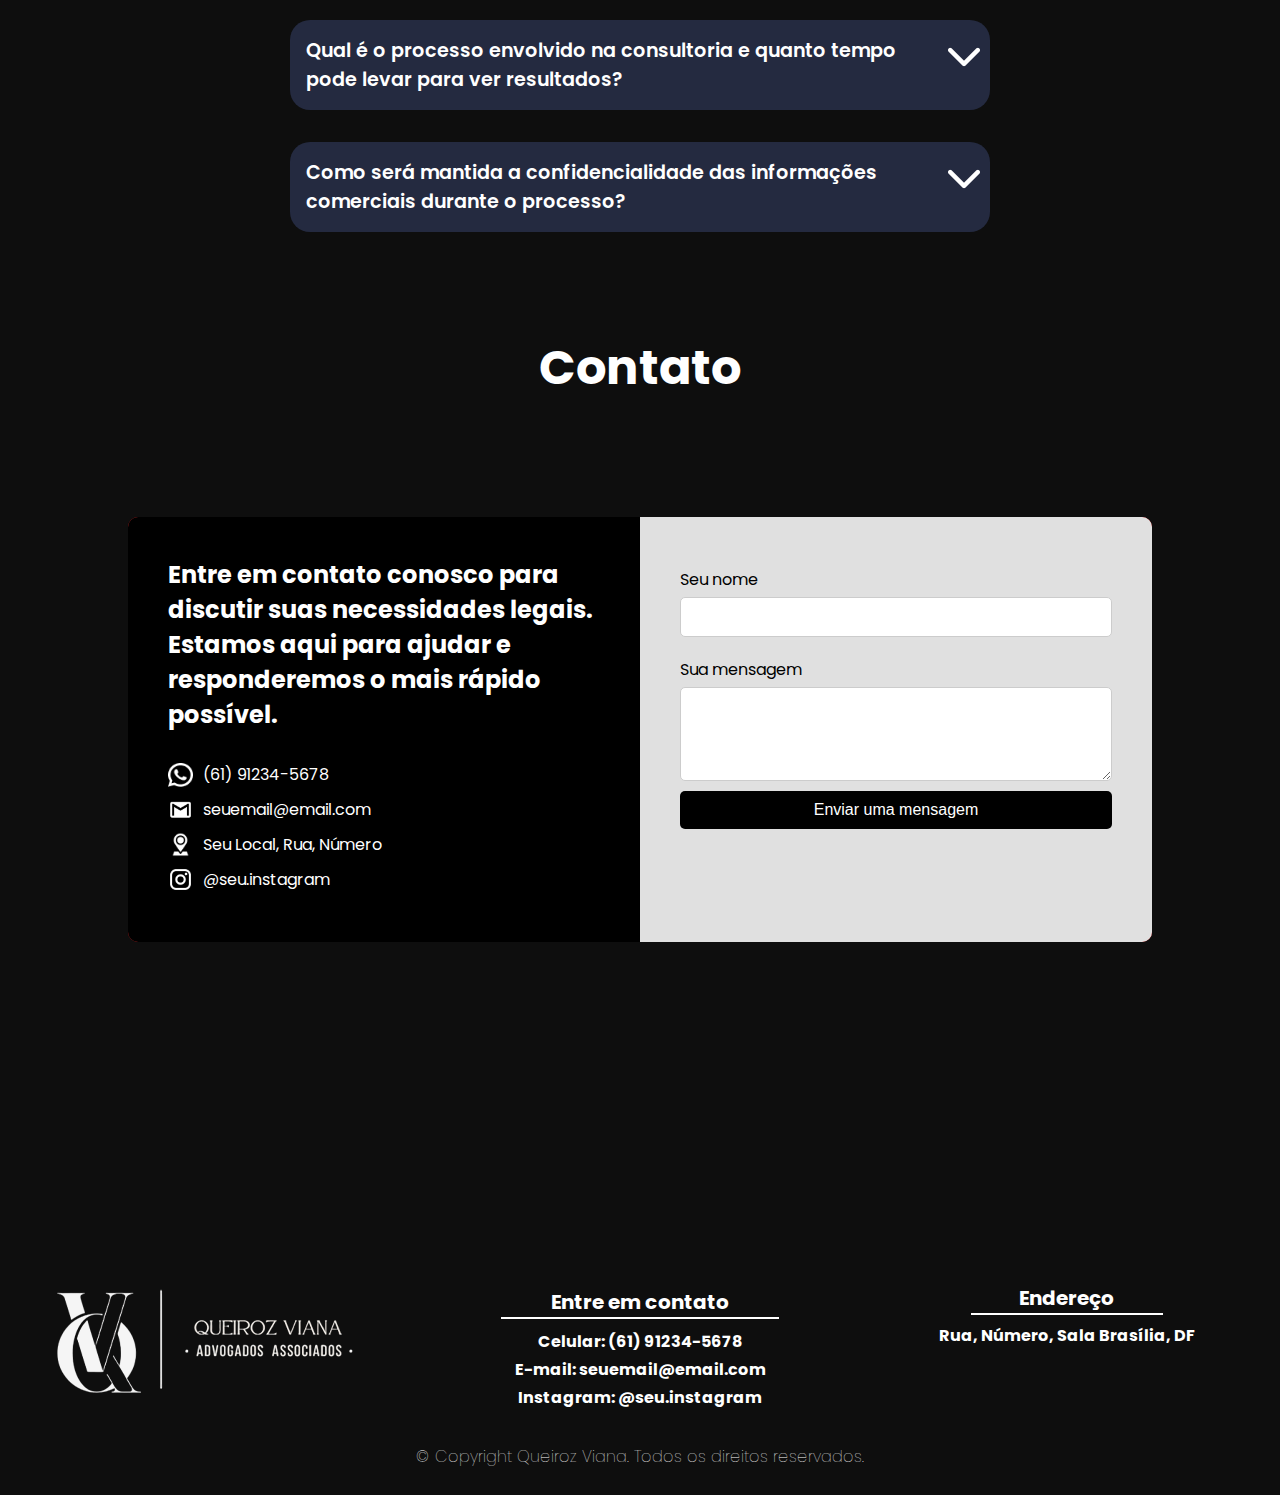
==== commit 1c2a0576: "remove sec3" ====
--- a/index.html
+++ b/index.html
@@ -1,19 +1,15 @@
 <!DOCTYPE html>
 <html lang="pt-br">
-
 <head>
   <meta charset="UTF-8">
   <meta name="viewport" content="width=device-width, initial-scale=1.0">
   <link rel="stylesheet" href="styles.css">
   <link rel="preconnect" href="https://fonts.googleapis.com">
   <link rel="preconnect" href="https://fonts.gstatic.com" crossorigin>
-  <link
-    href="https://fonts.googleapis.com/css2?family=Poppins:ital,wght@0,100;0,200;0,300;0,400;0,500;0,600;0,700;0,800;0,900;1,100;1,200;1,300;1,400;1,500;1,600;1,700;1,800;1,900&display=swap"
-    rel="stylesheet">
+  <link href="https://fonts.googleapis.com/css2?family=Poppins:ital,wght@0,100;0,200;0,300;0,400;0,500;0,600;0,700;0,800;0,900;1,100;1,200;1,300;1,400;1,500;1,600;1,700;1,800;1,900&display=swap" rel="stylesheet">
   <link rel="shortcut icon" href="src/Img/shorcuticon.jpeg" type="image/x-icon">
   <title>Queiroz Viana</title>
 </head>
-
 <body>
   <header>
     <nav class="nav-bar">
@@ -32,8 +28,7 @@
 
       <div class="sociais-buttons">
         <button><a href=""><img src="src/Img/what.png" alt=""></a></button>
-        <button><a target="_blank" href="https://www.instagram.com/vianaqueirozadvocacia/"><img src="src/Img/insta.png"
-              alt=""></a></button>
+        <button><a target="_blank" href="https://www.instagram.com/vianaqueirozadvocacia/"><img src="src/Img/insta.png" alt=""></a></button>
         <button><a href=""><img src="src/Img/email.png" alt=""></a></button>
       </div>
 
@@ -51,8 +46,7 @@
       </ul>
       <div class="sociais-buttons">
         <button><a href=""><img src="src/Img/what.png" alt=""></a></button>
-        <button><a target="_blank" href="https://www.instagram.com/vianaqueirozadvocacia/"><img src="src/Img/insta.png"
-              alt=""></a></button>
+        <button><a target="_blank" href="https://www.instagram.com/vianaqueirozadvocacia/"><img src="src/Img/insta.png" alt=""></a></button>
         <button><a href=""><img src="src/Img/email.png" alt=""></a></button>
       </div>
     </div>
@@ -60,60 +54,23 @@
   <!--Section 1-->
   <section id="paginaPrincipal" class="section1">
     <div class="containerSec1">
-      <h1>Assessoria Jurídica Profissional para Todos os Casos.</h1>
-      <h4>Confiabilidade e expertise para lidar com uma ampla gama de questões legais.</h3>
+      <h1>Assessoria Jurídica Profissional<br> para Todos os Casos.</h1>
+      <h4>Confiabilidade e expertise para lidar com uma ampla<br> gama de questões legais.</h3>
         <button class="botaoWhat">
-          <img src="src/Img/what.png" alt="Whatsapp">
+          <img height="35" width="35" src="src/Img/what.png" alt="Whatsapp">
           <h2>Quero uma consulta sobre questões legais</h2>
         </button>
     </div>
   </section>
   <!--Section 2-->
-  <hr>
   <section id="areaAtuacao" class="section2">
-    <h1>Áreas de atuação</h1>
-    <h2>Direito Administrativo</h2>
+    <h1>Direito Administrativo</h1>
     <div>
       <img src="src/Img/licitacao.png" alt="">
       <img src="src/Img/contrato.png" alt="">
     </div>
   </section>
-  <hr>
   <!--Section 3-->
-  <section id="quemSomos" class="section3">
-    <div class="textoTopo">
-      <h1>Quem somos</h1>
-      <h2>Na Queiroz Viana Advogados Associados, entendemos que cada cliente é único.
-        Por isso, oferecemos um serviço personalizado, adaptado às necessidades individuais de cada caso, com uma
-        assessoria voltada à esfera de licitações públicas e contratos administrativos, estamos empenhados em garantir
-        que você receba a melhor assistência jurídica possível, com eficiência, transparência e ética.</h2>
-    </div>
-
-    <div class="divPessoas">
-      <div class="Pedro">
-        <img src="src/Img/pessoa1.png" alt="">
-        <h1>Pedro Mendes</h1>
-        <p>Advogado jovem e dinâmico, com uma sólida formação em direito internacional. Fluente em vários idiomas, Pedro
-          oferece assistência jurídica a empresas multinacionais em questões transfronteiriças, incluindo contratos
-          internacionais, conformidade regulatória e resolução de disputas.</p>
-      </div>
-
-      <div class="Rafael">
-        <img src="src/Img/pessoa2.png" alt="">
-        <h1>Rafael Oliveira</h1>
-        <p>Advogado experiente em direito empresarial, com mais de 30 anos de prática. Especializado em contratos
-          empresariais, fusões e aquisições, Rafael é reconhecido por sua capacidade de negociar acordos complexos e
-          encontrar soluções inovadoras para os desafios comerciais de seus clientes.</p>
-      </div>
-
-      <div class="Carolina">
-        <img src="src/Img/pessoa3.png" alt="">
-        <h1>Carolina Santos</h1>
-        <p>Advogada dedicada a direitos humanos e responsabilidade social corporativa. Com experiência em organizações
-          sem fins lucrativos e empresas focadas em sustentabilidade, Carolina oferece consultoria jurídica sobre
-          questões éticas, conformidade regulatória e políticas.</p>
-      </div>
-    </div>
 
     <div class="divBotaoSec3">
       <button class="botaoSec3">
@@ -122,10 +79,9 @@
       </button>
     </div>
   </section>
-  <hr>
   <!--Section 4-->
   <section class="section4">
-    <h1 style="padding: 2% 0 0 0;">Você já se deparou com alguma dessas circunstâncias?</h1>
+    <h1 style="padding: 2% 0 0 0; font-size: 32px;">Você já se deparou com alguma dessas circunstâncias?</h1>
     <div class="subSec4">
       <div class="divRow4">
         <img class="imgSec4" src="src/Img/Caso 1.png" alt="">
@@ -134,13 +90,12 @@
       </div>
     </div>
   </section>
-  <hr>
   <!--Section 5-->
   <section id="" class="section5">
     <div>
-      <h1 style="font-weight: 800;font-size: 29px;">Entenda o passo a passo do nosso atendimento</h1>
+      <h1 style="font-weight: 800;">Entenda o passo a passo do nosso atendimento</h1>
       <h3>Nosso compromisso é garantir uma experiência organizada e
-        transparente ao longo de todo o processo. <br>
+        transparente ao longo de todo o processo.
         Veja como funciona:
       </h3>
       <br>
@@ -180,7 +135,6 @@
       </button>
     </div>
   </section>
-  <hr style="margin-top: 40px;">
   <!--Section 6-->
   <section id="faq" class="section6">
     <h2 class="titulo">FAQ</h1>
@@ -224,31 +178,28 @@
         </div>
       </div>
   </section>
-  <hr>
   <!--Section 7-->
   <section id="contato" class="section7">
-    <h1 style="margin-top: 40px;">Contato</h1>
+    <h1>Contato</h1>
     <div class="fundoContato">
       <div class="container">
         <div class="contact-info">
-          <h2>Entre em contato conosco para discutir suas necessidades legais. Estamos aqui para ajudar e responderemos
-            o mais rápido possível.</h2>
-          <ul>
-            <li><img style="width: 25px;" src="src/Img/what.png" alt=""> (61) 91234-5678</li>
-            <li><img style="width: 25px;" src="src/Img/email.png" alt=""> seuemail@email.com</li>
-            <li><img style="width: 25px;" src="src/Img/location.png" alt=""> Seu Local, Rua, Número</li>
-            <li><img style="width: 25px;" src="src/Img/insta.png" alt=""> <a
-                href="https://instagram.com/seu.instagram">@seu.instagram</a></li>
-          </ul>
+            <h2>Entre em contato conosco para discutir suas necessidades legais. Estamos aqui para ajudar e responderemos o mais rápido possível.</h2>
+            <ul>
+                <li><img style="width: 25px;" src="src/Img/what.png" alt=""> (61) 91234-5678</li>
+                <li><img style="width: 25px;" src="src/Img/email.png" alt=""> seuemail@email.com</li>
+                <li><img style="width: 25px;" src="src/Img/location.png" alt=""> Seu Local, Rua, Número</li>
+                <li><img style="width: 25px;" src="src/Img/insta.png" alt=""> <a href="https://instagram.com/seu.instagram">@seu.instagram</a></li>
+            </ul>
         </div>
         <div class="contact-form">
-          <form>
-            <label for="name">Seu nome</label>
-            <input type="text" id="name" name="name" required>
-            <label for="message">Sua mensagem</label>
-            <textarea id="message" name="message" rows="4" required></textarea>
-            <button onclick="enviarWhats()" type="button">Enviar uma mensagem</button>
-          </form>
+            <form>
+                <label for="name">Seu nome</label>
+                <input type="text" id="name" name="name" required>
+                <label for="message">Sua mensagem</label>
+                <textarea id="message" name="message" rows="4" required></textarea>             
+                <button onclick="enviarWhats()" type="button">Enviar uma mensagem</button>
+            </form>
         </div>
   </section>
   <!--Scripts-->
@@ -279,5 +230,4 @@
     <h4>© Copyright Queiroz Viana. Todos os direitos reservados.</h4>
   </div>
 </body>
-
-</html>+</html>
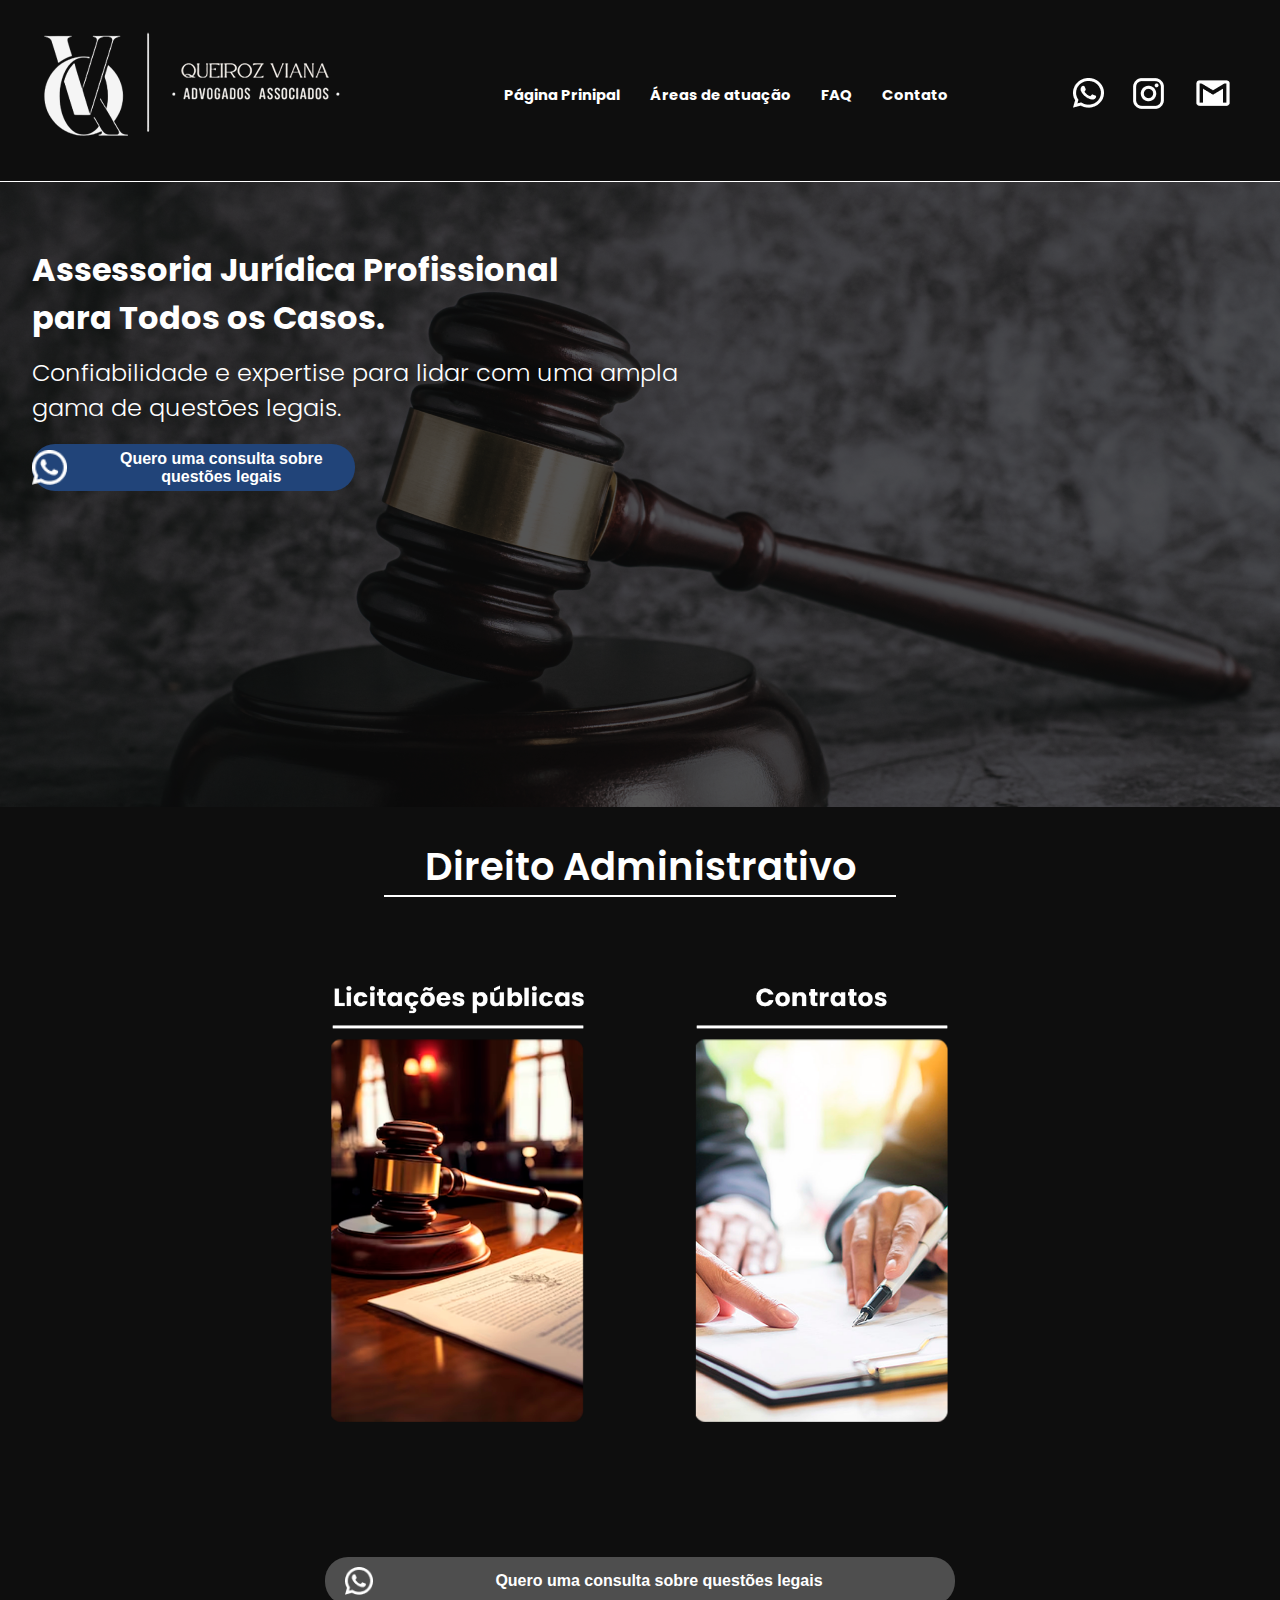
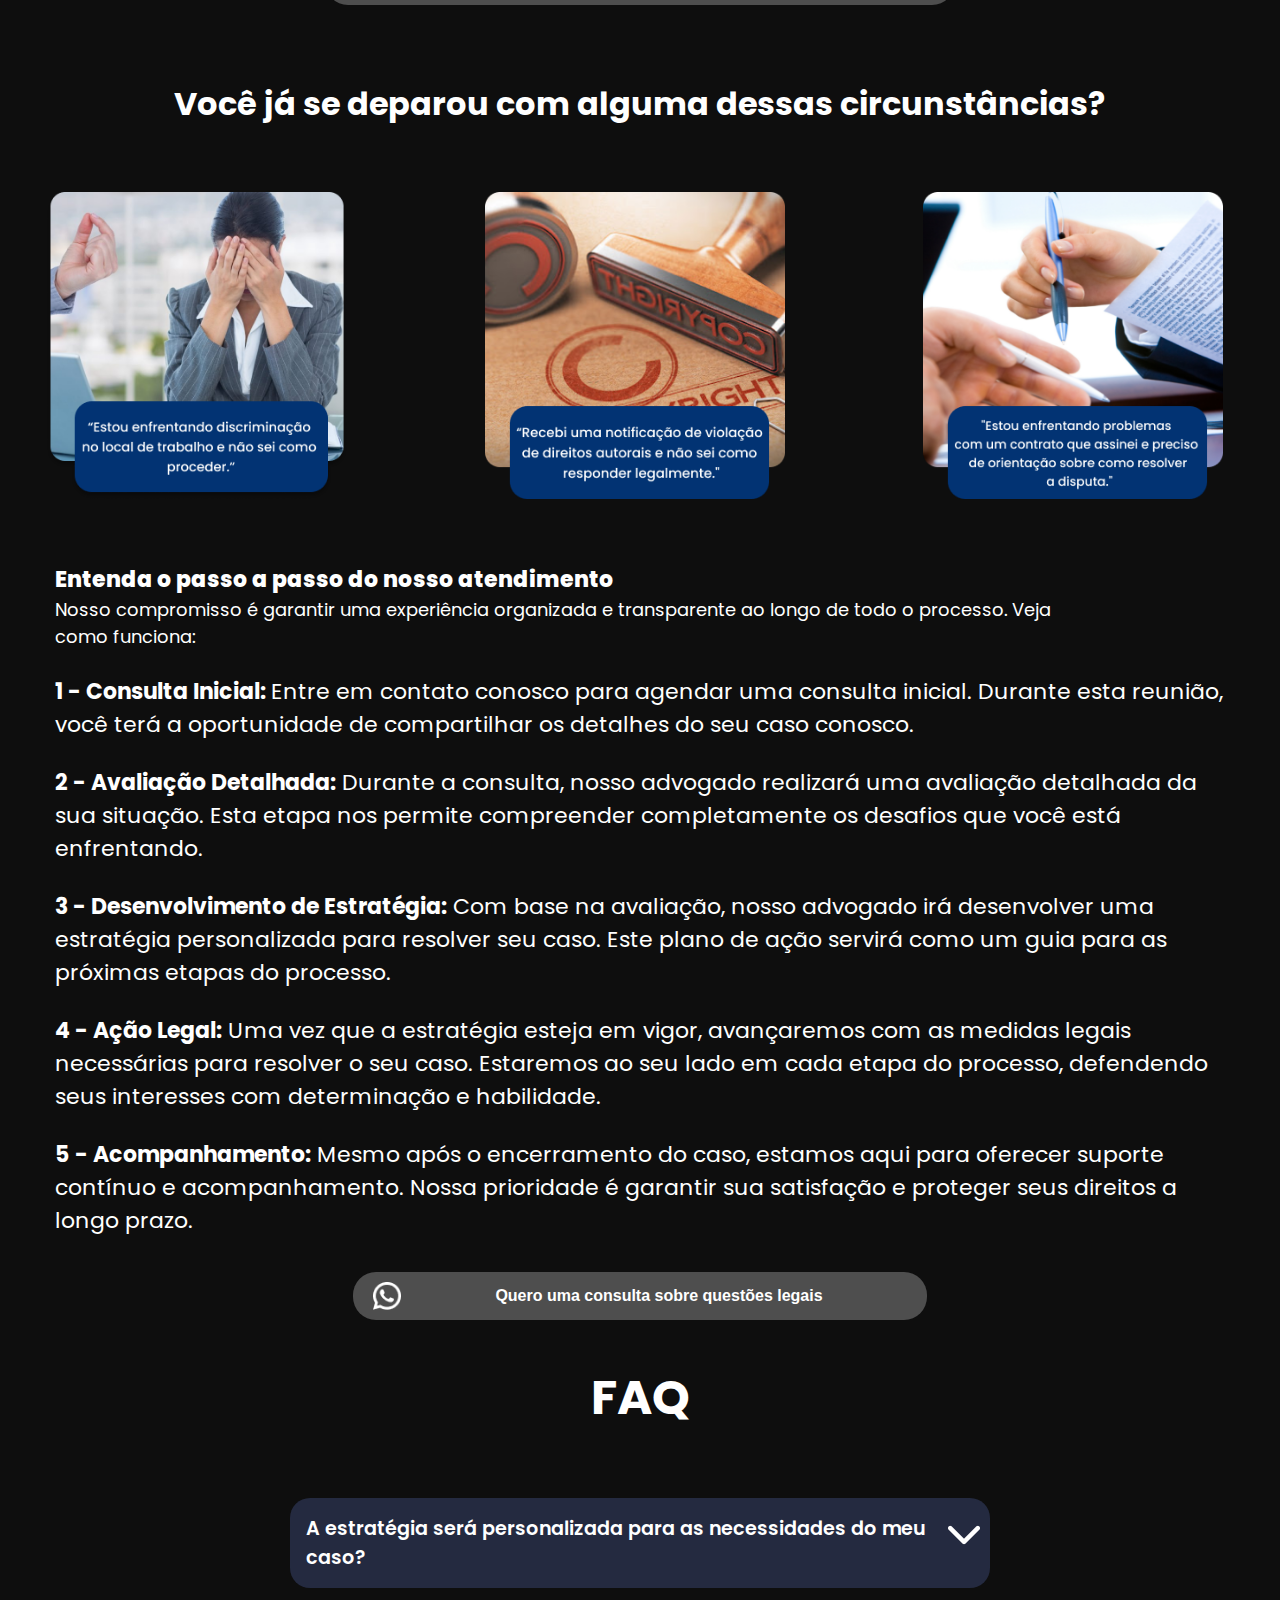
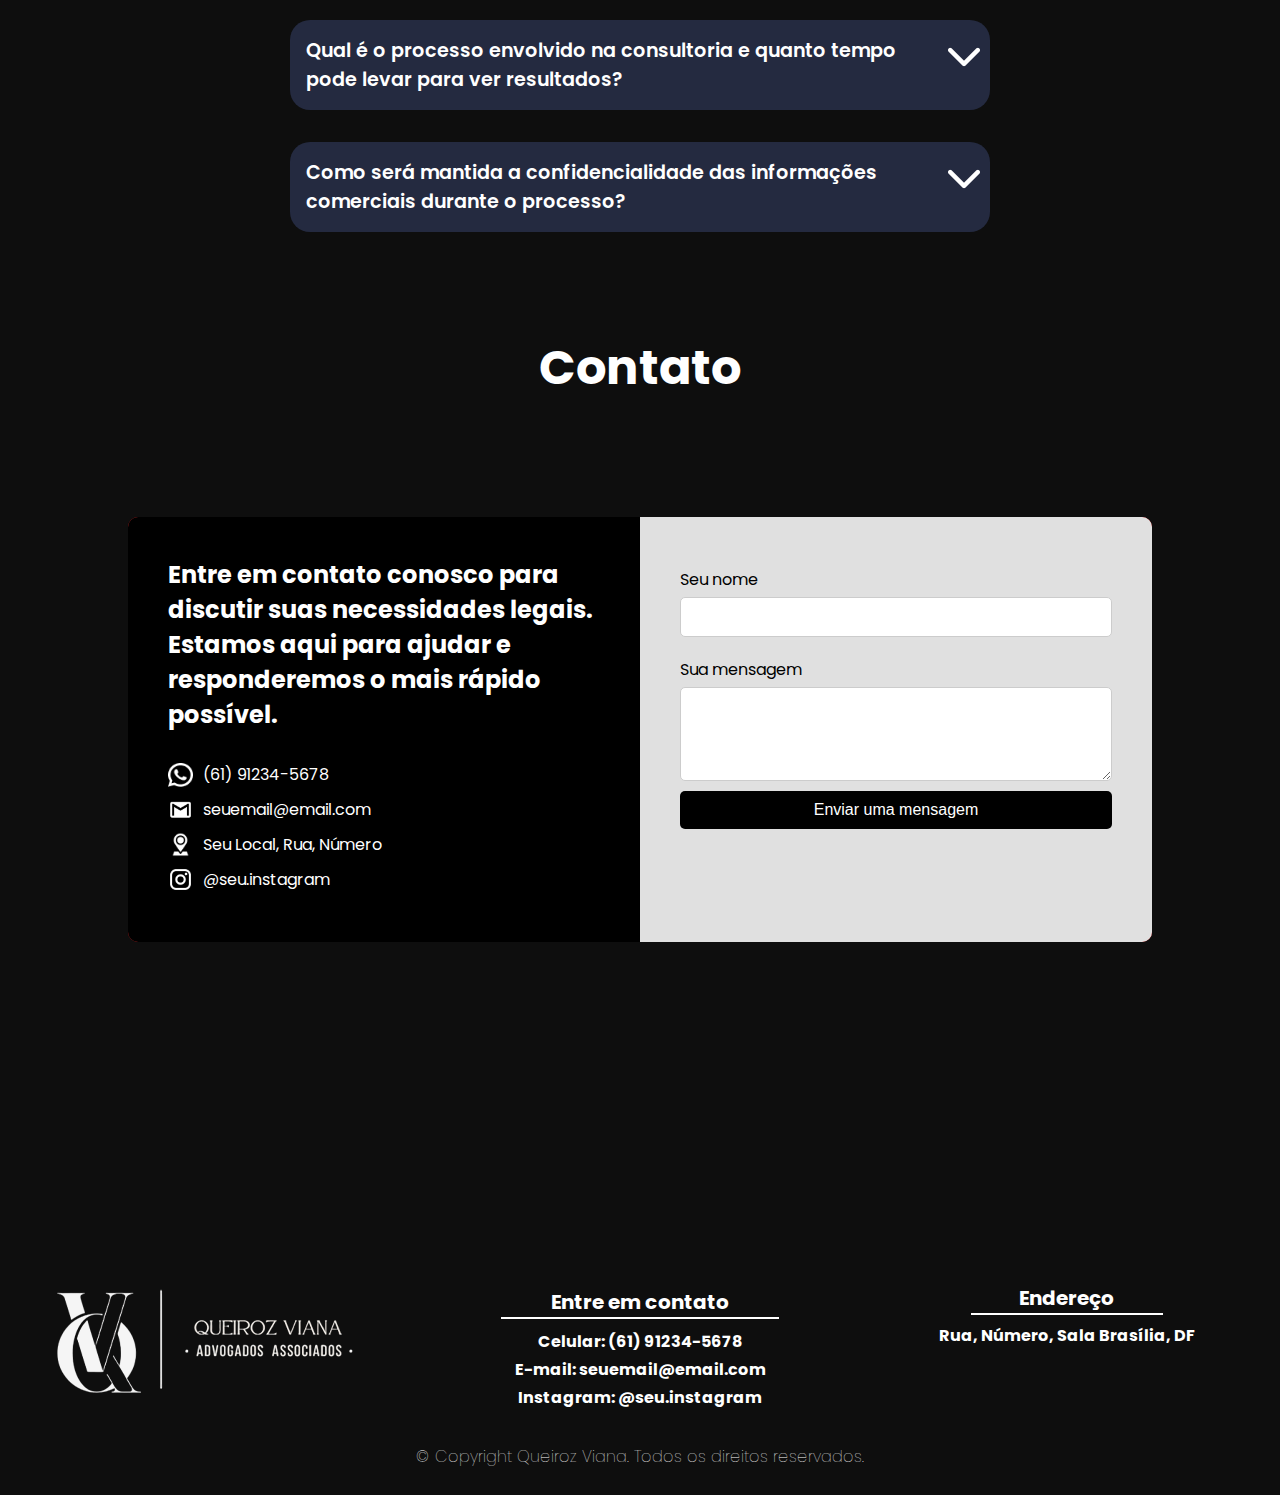
==== commit e3381ea7: "Update index.html" ====
--- a/index.html
+++ b/index.html
@@ -20,7 +20,6 @@
         <ul>
           <li class="nav-item"><a class="nav-link" href="#paginaPrincipal">Página Prinipal</a></li>
           <li class="nav-item"><a class="nav-link" href="#areaAtuacao">Áreas de atuação</a></li>
-          <li class="nav-item"><a class="nav-link" href="#quemSomos">Quem somos</a></li>
           <li class="nav-item"><a class="nav-link" href="#faq">FAQ</a></li>
           <li class="nav-item"><a class="nav-link" href="#contato">Contato</a></li>
         </ul>
@@ -40,7 +39,6 @@
       <ul>
         <li class="nav-item"><a class="nav-link" href="#paginaPrincipal">Página Prinipal</a></li>
         <li class="nav-item"><a class="nav-link" href="#areaAtuacao">Áreas de atuação</a></li>
-        <li class="nav-item"><a class="nav-link" href="#quemSomos">Quem somos</a></li>
         <li class="nav-item"><a class="nav-link" href="#faq">FAQ</a></li>
         <li class="nav-item"><a class="nav-link" href="#contato">Contato</a></li>
       </ul>
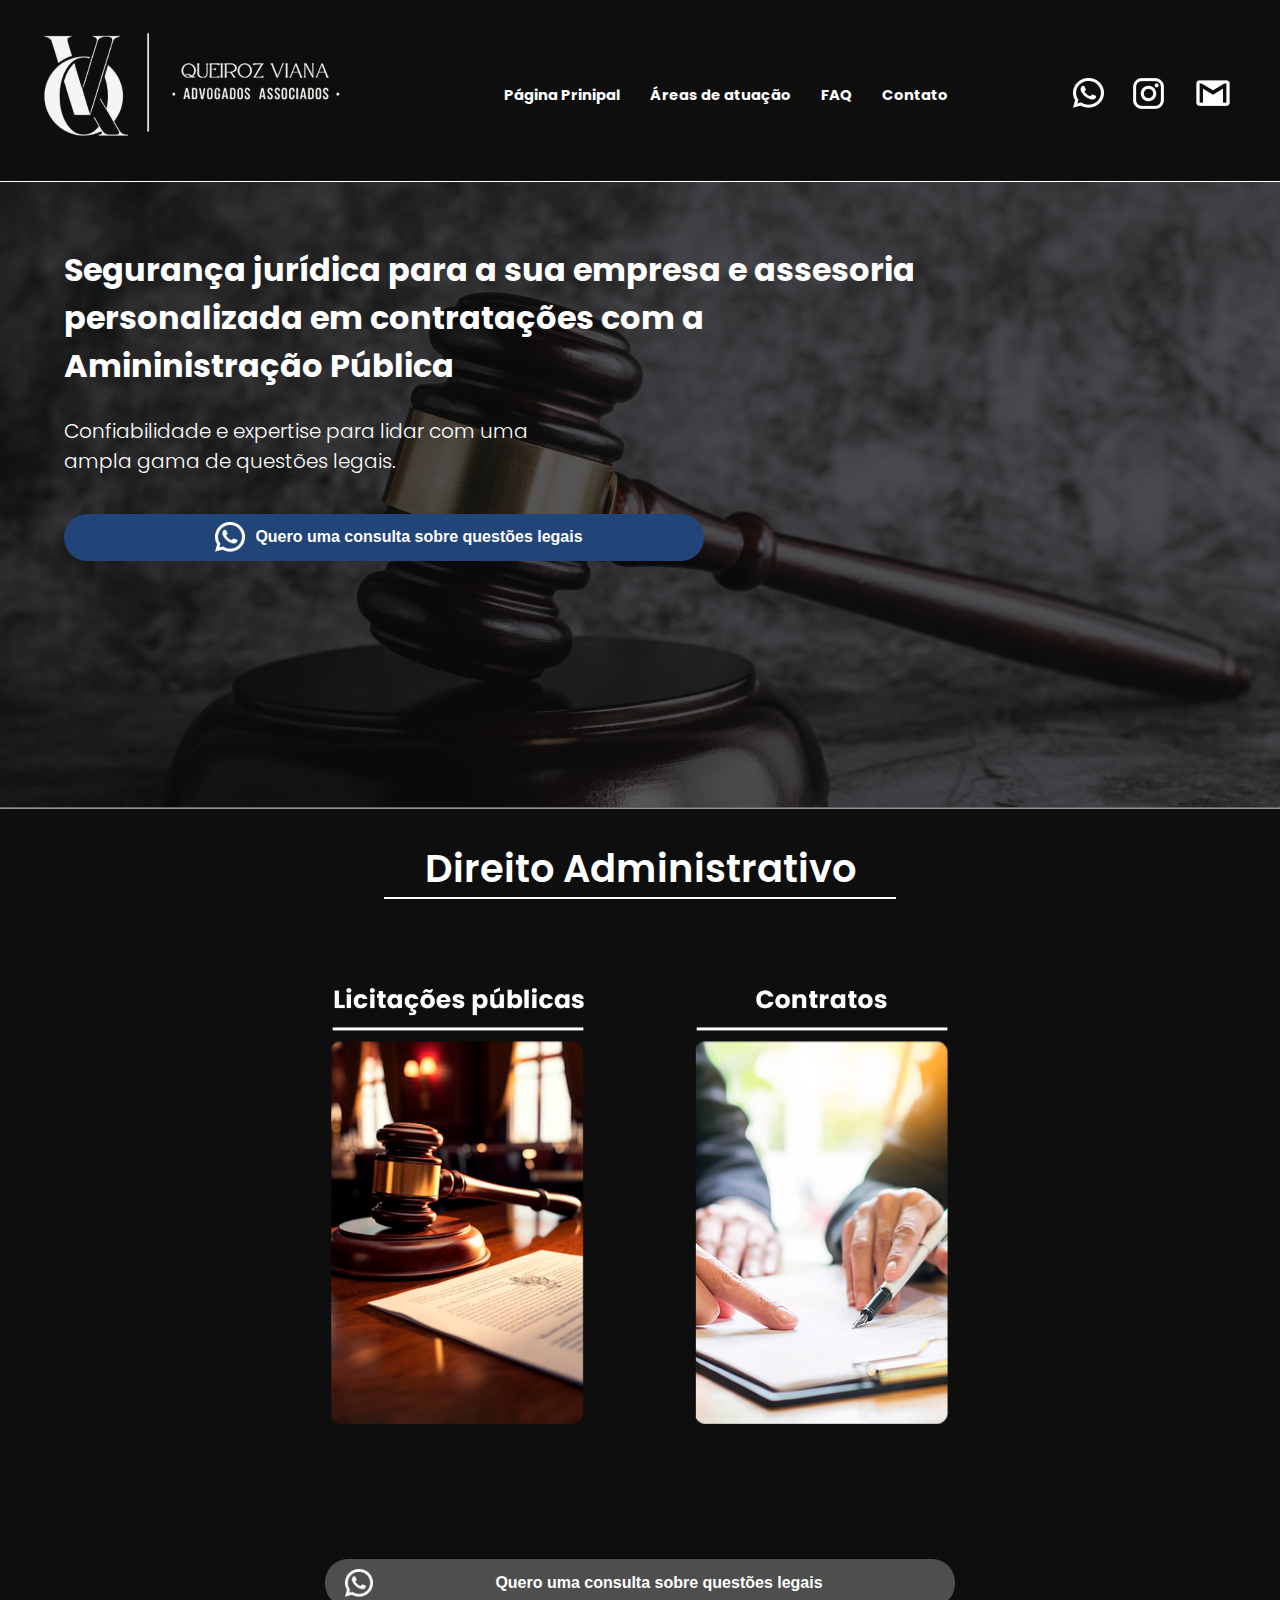
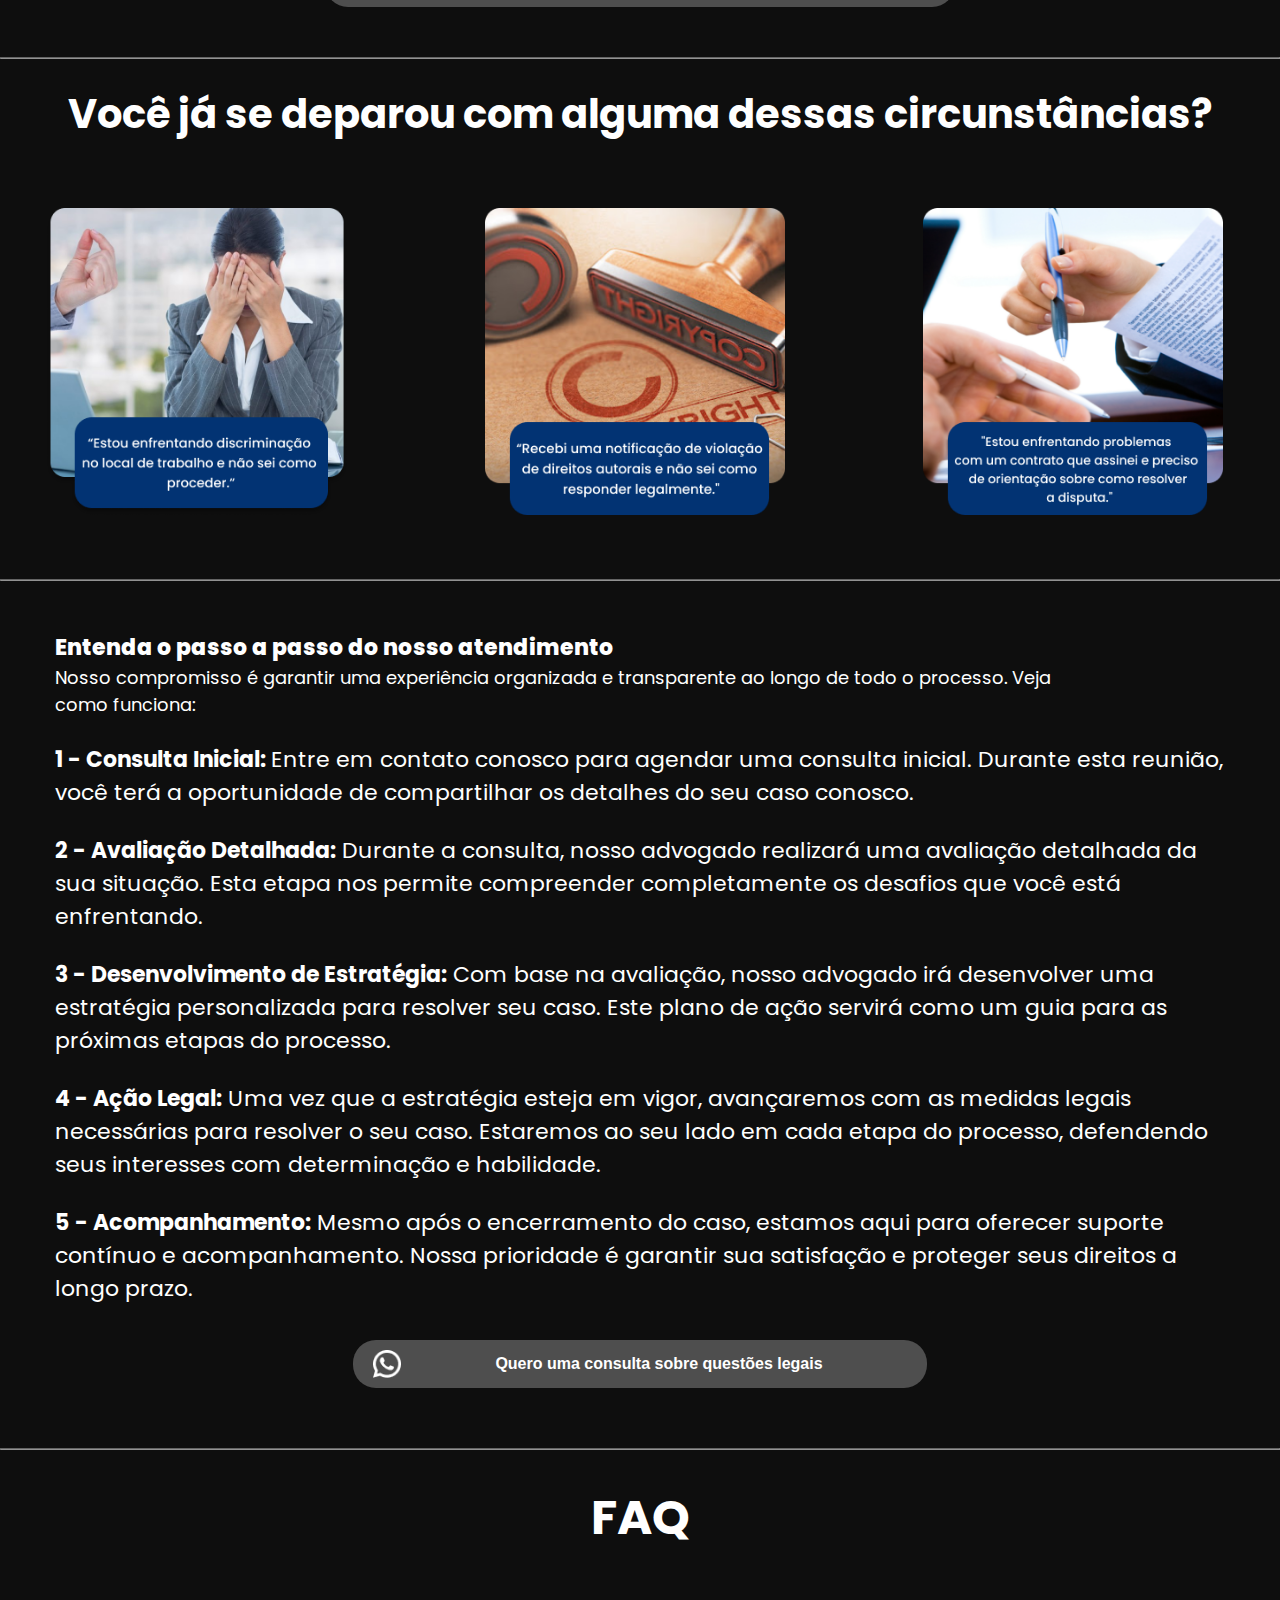
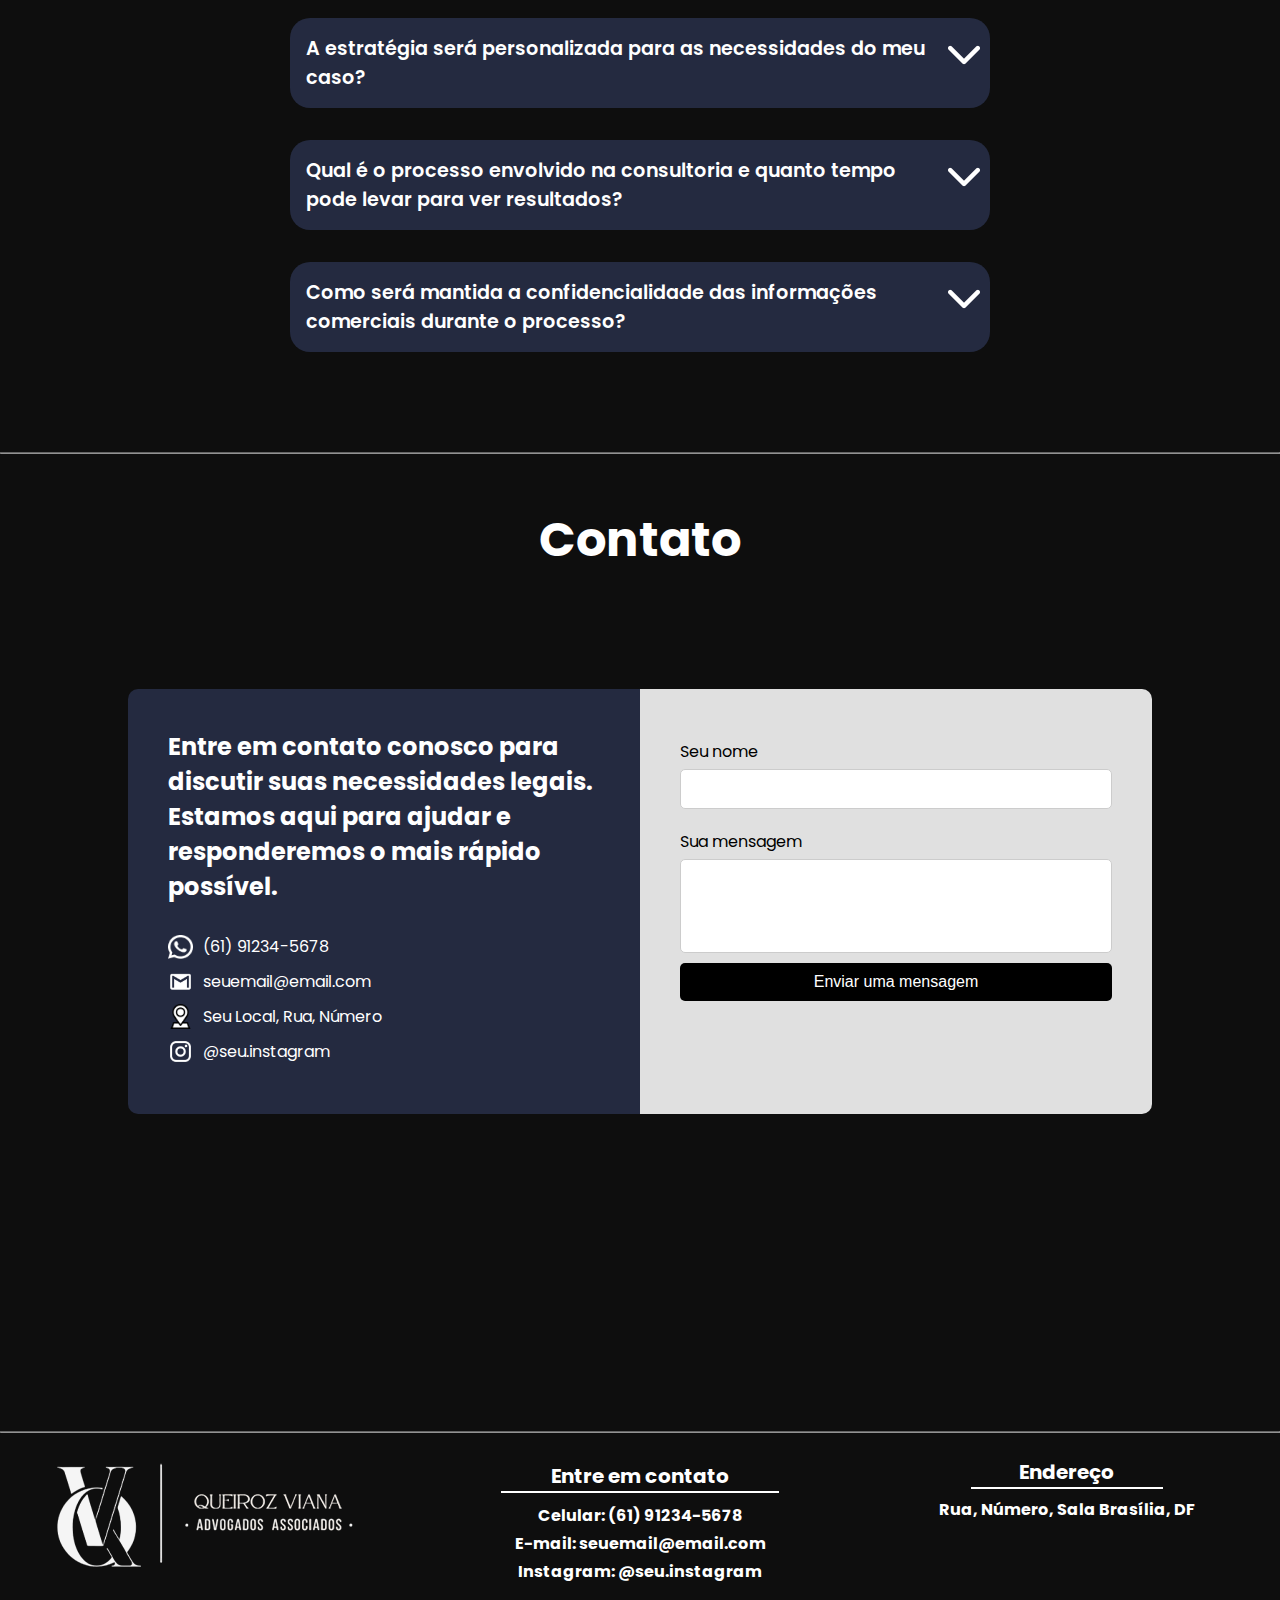
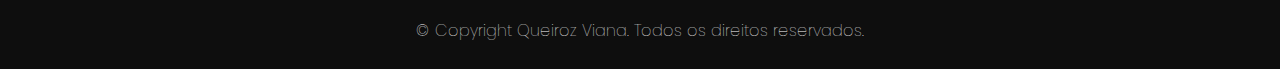
==== commit 18fafe63: "commit" ====
--- a/index.html
+++ b/index.html
@@ -1,231 +1,245 @@
-<!DOCTYPE html>
-<html lang="pt-br">
-<head>
-  <meta charset="UTF-8">
-  <meta name="viewport" content="width=device-width, initial-scale=1.0">
-  <link rel="stylesheet" href="styles.css">
-  <link rel="preconnect" href="https://fonts.googleapis.com">
-  <link rel="preconnect" href="https://fonts.gstatic.com" crossorigin>
-  <link href="https://fonts.googleapis.com/css2?family=Poppins:ital,wght@0,100;0,200;0,300;0,400;0,500;0,600;0,700;0,800;0,900;1,100;1,200;1,300;1,400;1,500;1,600;1,700;1,800;1,900&display=swap" rel="stylesheet">
-  <link rel="shortcut icon" href="src/Img/shorcuticon.jpeg" type="image/x-icon">
-  <title>Queiroz Viana</title>
-</head>
-<body>
-  <header>
-    <nav class="nav-bar">
-      <div class="logo">
-        <img src="src/Img/Logo1.png" alt="Queiroz Viana">
-      </div>
-      <div class="nav-list">
-        <ul>
-          <li class="nav-item"><a class="nav-link" href="#paginaPrincipal">Página Prinipal</a></li>
-          <li class="nav-item"><a class="nav-link" href="#areaAtuacao">Áreas de atuação</a></li>
-          <li class="nav-item"><a class="nav-link" href="#faq">FAQ</a></li>
-          <li class="nav-item"><a class="nav-link" href="#contato">Contato</a></li>
-        </ul>
-      </div>
-
-      <div class="sociais-buttons">
-        <button><a href=""><img src="src/Img/what.png" alt=""></a></button>
-        <button><a target="_blank" href="https://www.instagram.com/vianaqueirozadvocacia/"><img src="src/Img/insta.png" alt=""></a></button>
-        <button><a href=""><img src="src/Img/email.png" alt=""></a></button>
-      </div>
-
-      <div class="mobile-menu-icon">
-        <button onclick="mostrarMenu()"><img class="icon" src="src/Img/menu_white_36dp.svg" alt=""></button>
-      </div>
-    </nav>
-    <div class="mobile-menu">
-      <ul>
-        <li class="nav-item"><a class="nav-link" href="#paginaPrincipal">Página Prinipal</a></li>
-        <li class="nav-item"><a class="nav-link" href="#areaAtuacao">Áreas de atuação</a></li>
-        <li class="nav-item"><a class="nav-link" href="#faq">FAQ</a></li>
-        <li class="nav-item"><a class="nav-link" href="#contato">Contato</a></li>
-      </ul>
-      <div class="sociais-buttons">
-        <button><a href=""><img src="src/Img/what.png" alt=""></a></button>
-        <button><a target="_blank" href="https://www.instagram.com/vianaqueirozadvocacia/"><img src="src/Img/insta.png" alt=""></a></button>
-        <button><a href=""><img src="src/Img/email.png" alt=""></a></button>
-      </div>
-    </div>
-  </header>
-  <!--Section 1-->
-  <section id="paginaPrincipal" class="section1">
-    <div class="containerSec1">
-      <h1>Assessoria Jurídica Profissional<br> para Todos os Casos.</h1>
-      <h4>Confiabilidade e expertise para lidar com uma ampla<br> gama de questões legais.</h3>
-        <button class="botaoWhat">
-          <img height="35" width="35" src="src/Img/what.png" alt="Whatsapp">
-          <h2>Quero uma consulta sobre questões legais</h2>
-        </button>
-    </div>
-  </section>
-  <!--Section 2-->
-  <section id="areaAtuacao" class="section2">
-    <h1>Direito Administrativo</h1>
-    <div>
-      <img src="src/Img/licitacao.png" alt="">
-      <img src="src/Img/contrato.png" alt="">
-    </div>
-  </section>
-  <!--Section 3-->
-
-    <div class="divBotaoSec3">
-      <button class="botaoSec3">
-        <img src="src/Img/what.png" alt="Whatsapp">
-        <h2>Quero uma consulta sobre questões legais</h2>
-      </button>
-    </div>
-  </section>
-  <!--Section 4-->
-  <section class="section4">
-    <h1 style="padding: 2% 0 0 0; font-size: 32px;">Você já se deparou com alguma dessas circunstâncias?</h1>
-    <div class="subSec4">
-      <div class="divRow4">
-        <img class="imgSec4" src="src/Img/Caso 1.png" alt="">
-        <img class="imgSec41" src="src/Img/Caso 2.png" alt="">
-        <img class="imgSec42" src="src/Img/Caso 3.png" alt="">
-      </div>
-    </div>
-  </section>
-  <!--Section 5-->
-  <section id="" class="section5">
-    <div>
-      <h1 style="font-weight: 800;">Entenda o passo a passo do nosso atendimento</h1>
-      <h3>Nosso compromisso é garantir uma experiência organizada e
-        transparente ao longo de todo o processo.
-        Veja como funciona:
-      </h3>
-      <br>
-      <h1><span style="font-weight: 700;">1 - Consulta Inicial: </span>Entre em contato conosco para agendar uma
-        consulta inicial.
-        Durante esta reunião, você terá a oportunidade de compartilhar os detalhes do seu caso conosco.
-      </h1>
-      <br>
-      <h1><span style="font-weight: 700;">2 - Avaliação Detalhada:</span> Durante a consulta, nosso advogado realizará
-        uma avaliação detalhada
-        da sua situação. Esta etapa nos permite compreender completamente os desafios que você está enfrentando.
-      </h1>
-      <br>
-      <h1><span style="font-weight: 700;">3 - Desenvolvimento de Estratégia:</span> Com base na avaliação, nosso
-        advogado irá desenvolver uma
-        estratégia personalizada para resolver seu caso. Este plano de ação servirá como um guia para as próximas
-        etapas do processo.
-      </h1>
-      <br>
-      <h1><span style="font-weight: 700;">4 - Ação Legal:</span> Uma vez que a estratégia esteja em vigor, avançaremos
-        com as medidas legais necessárias
-        para resolver o seu caso. Estaremos ao seu lado em cada etapa do processo, defendendo seus interesses com
-        determinação e habilidade.
-      </h1>
-      <br>
-      <h1><span style="font-weight: 700;">5 - Acompanhamento:</span> Mesmo após o encerramento do caso, estamos aqui
-        para oferecer suporte contínuo
-        e acompanhamento. Nossa prioridade é garantir sua satisfação e proteger seus direitos a longo prazo.
-      </h1>
-      <br>
-    </div>
-
-    <div class="divBotaoSec3">
-      <button class="botaoSec3">
-        <img src="src/Img/what.png" alt="Whatsapp">
-        <h2>Quero uma consulta sobre questões legais</h2>
-      </button>
-    </div>
-  </section>
-  <!--Section 6-->
-  <section id="faq" class="section6">
-    <h2 class="titulo">FAQ</h1>
-
-      <div class="faq">
-        <div class="pergunta">
-          <h3>A estratégia será personalizada para as necessidades do meu caso?</h3>
-          <img src="/src/Img/seta.png" alt="">
-        </div>
-        <div class="resposta">
-          <p>• Sim, nossa equipe está comprometida em fornecer uma estratégia totalmente personalizada
-            para atender às suas necessidades específicas. Durante uma consulta inicial, faremos uma análise
-            detalhada do seu caso para desenvolver uma estratégia sob medida para você.</p>
-        </div>
-      </div>
-
-      <div class="faq">
-        <div class="pergunta">
-          <h3>Qual é o processo envolvido na consultoria e quanto tempo pode levar para ver resultados?</h3>
-          <img src="/src/Img/seta.png" alt="">
-        </div>
-
-        <div class="resposta">
-          <p>• Após adquirir nossa consultoria, você agendará uma chamada de vídeo para uma análise completa
-            de sua situação financeira. A duração do processo pode variar dependendo da complexidade do seu
-            caso, mas faremos o possível para garantir eficiência e resultados o mais rápido possível.</p>
-        </div>
-      </div>
-
-      <div class="faq">
-        <div class="pergunta">
-          <h3>Como será mantida a confidencialidade das informações comerciais durante o processo?</h3>
-          <img src="/src/Img/seta.png" alt="">
-        </div>
-
-        <div class="resposta">
-          <p>• Valorizamos sua privacidade e segurança. Nossa equipe é treinada para tratar suas informações
-            comerciais com o máximo cuidado e confidencialidade. Comprometemo-nos a preservar a
-            segurança de seus dados durante todo o processo de resolução de dívidas empresariais,
-            garantindo sua total tranquilidade.</p>
-        </div>
-      </div>
-  </section>
-  <!--Section 7-->
-  <section id="contato" class="section7">
-    <h1>Contato</h1>
-    <div class="fundoContato">
-      <div class="container">
-        <div class="contact-info">
-            <h2>Entre em contato conosco para discutir suas necessidades legais. Estamos aqui para ajudar e responderemos o mais rápido possível.</h2>
-            <ul>
-                <li><img style="width: 25px;" src="src/Img/what.png" alt=""> (61) 91234-5678</li>
-                <li><img style="width: 25px;" src="src/Img/email.png" alt=""> seuemail@email.com</li>
-                <li><img style="width: 25px;" src="src/Img/location.png" alt=""> Seu Local, Rua, Número</li>
-                <li><img style="width: 25px;" src="src/Img/insta.png" alt=""> <a href="https://instagram.com/seu.instagram">@seu.instagram</a></li>
-            </ul>
-        </div>
-        <div class="contact-form">
-            <form>
-                <label for="name">Seu nome</label>
-                <input type="text" id="name" name="name" required>
-                <label for="message">Sua mensagem</label>
-                <textarea id="message" name="message" rows="4" required></textarea>             
-                <button onclick="enviarWhats()" type="button">Enviar uma mensagem</button>
-            </form>
-        </div>
-  </section>
-  <!--Scripts-->
-  <script src="modules/screenSize.js"></script>
-  <script src="modules/app.js"></script>
-  <!--Footer-->
-  <footer>
-    <div class="contentFooter">
-      <div class="logoFooter">
-        <img src="src/Img/Logo1.png" alt="">
-      </div>
-
-      <div class="contatoFooter">
-        <h1>Entre em contato</h1>
-        <h2>Celular: (61) 91234-5678</h2>
-        <h2>E-mail: seuemail@email.com</h2>
-        <h2>Instagram: @seu.instagram</h2>
-        <h2></h2>
-      </div>
-
-      <div class="endereco">
-        <h1>Endereço</h1>
-        <h2>Rua, Número, Sala Brasília, DF</h2>
-      </div>
-    </div>
-  </footer>
-  <div class="copyFooter">
-    <h4>© Copyright Queiroz Viana. Todos os direitos reservados.</h4>
-  </div>
-</body>
-</html>
+<!DOCTYPE html>
+<html lang="pt-br">
+
+<head>
+  <meta charset="UTF-8">
+  <meta name="viewport" content="width=device-width, initial-scale=1.0">
+  <link rel="stylesheet" href="styles.css">
+  <link rel="preconnect" href="https://fonts.googleapis.com">
+  <link rel="preconnect" href="https://fonts.gstatic.com" crossorigin>
+  <link
+    href="https://fonts.googleapis.com/css2?family=Poppins:ital,wght@0,100;0,200;0,300;0,400;0,500;0,600;0,700;0,800;0,900;1,100;1,200;1,300;1,400;1,500;1,600;1,700;1,800;1,900&display=swap"
+    rel="stylesheet">
+  <link rel="shortcut icon" href="src/Img/shorcuticon.jpeg" type="image/x-icon">
+  <title>Queiroz Viana</title>
+</head>
+
+<body>
+  <header>
+    <nav class="nav-bar">
+      <div class="logo">
+        <img src="src/Img/Logo1.png" alt="Queiroz Viana">
+      </div>
+      <div class="nav-list">
+        <ul>
+          <li class="nav-item"><a class="nav-link" href="#paginaPrincipal">Página Prinipal</a></li>
+          <li class="nav-item"><a class="nav-link" href="#areaAtuacao">Áreas de atuação</a></li>
+          <li class="nav-item"><a class="nav-link" href="#faq">FAQ</a></li>
+          <li class="nav-item"><a class="nav-link" href="#contato">Contato</a></li>
+        </ul>
+      </div>
+
+      <div class="sociais-buttons">
+        <button><a href=""><img src="src/Img/what.png" alt=""></a></button>
+        <button><a target="_blank" href="https://www.instagram.com/vianaqueirozadvocacia/"><img src="src/Img/insta.png"
+              alt=""></a></button>
+        <button><a href=""><img src="src/Img/email.png" alt=""></a></button>
+      </div>
+
+      <div class="mobile-menu-icon">
+        <button onclick="mostrarMenu()"><img class="icon" src="src/Img/menu_white_36dp.svg" alt=""></button>
+      </div>
+    </nav>
+    <div class="mobile-menu">
+      <ul>
+        <li class="nav-item"><a class="nav-link" href="#paginaPrincipal">Página Prinipal</a></li>
+        <li class="nav-item"><a class="nav-link" href="#areaAtuacao">Áreas de atuação</a></li>
+        <li class="nav-item"><a class="nav-link" href="#faq">FAQ</a></li>
+        <li class="nav-item"><a class="nav-link" href="#contato">Contato</a></li>
+      </ul>
+      <div class="sociais-buttons">
+        <button><a href=""><img src="src/Img/what.png" alt=""></a></button>
+        <button><a target="_blank" href="https://www.instagram.com/vianaqueirozadvocacia/"><img src="src/Img/insta.png"
+              alt=""></a></button>
+        <button><a href=""><img src="src/Img/email.png" alt=""></a></button>
+      </div>
+    </div>
+  </header>
+  <!--Section 1-->
+  <section id="paginaPrincipal" class="section1">
+    <div class="containerSec1">
+      <h1>Segurança jurídica para a sua empresa e assesoria personalizada em contratações com a Amininistração Pública</h1>
+      <h4>Confiabilidade e expertise para lidar com uma ampla gama de questões legais.</h4>
+        <button class="botaoWhat">
+          <img height="30" width="30" src="src/Img/what.png" alt="Whatsapp">
+          <h2>Quero uma consulta sobre questões legais</h2>
+        </button>
+    </div>
+  </section>
+  <hr>
+  <!--Section 2-->
+  <section id="areaAtuacao" class="section2">
+    <h1>Direito Administrativo</h1>
+    <div>
+      <img src="src/Img/licitacao.png" alt="">
+      <img src="src/Img/contrato.png" alt="">
+    </div>
+  </section>
+  <!--Section 3-->
+  <div class="divBotaoSec3">
+    <button class="botaoSec3">
+      <img src="src/Img/what.png" alt="Whatsapp">
+      <h2>Quero uma consulta sobre questões legais</h2>
+    </button>
+  </div>
+  </section>
+  <hr>
+  <!--Section 4-->
+  <section class="section4">
+    <h1 style="padding: 2% 0 0 0">Você já se deparou com alguma dessas circunstâncias?</h1>
+    <div class="subSec4">
+      <div class="divRow4">
+        <img class="imgSec4" src="src/Img/Caso 1.png" alt="">
+        <img class="imgSec41" src="src/Img/Caso 2.png" alt="">
+        <img class="imgSec42" src="src/Img/Caso 3.png" alt="">
+      </div>
+    </div>
+  </section>
+  <hr>
+  <!--Section 5-->
+  <section id="" class="section5">
+    <div>
+      <h1 style="font-weight: 800;">Entenda o passo a passo do nosso atendimento</h1>
+      <h3>Nosso compromisso é garantir uma experiência organizada e
+        transparente ao longo de todo o processo.
+        Veja como funciona:
+      </h3>
+      <br>
+      <h1><span style="font-weight: 700;">1 - Consulta Inicial: </span>Entre em contato conosco para agendar uma
+        consulta inicial.
+        Durante esta reunião, você terá a oportunidade de compartilhar os detalhes do seu caso conosco.
+      </h1>
+      <br>
+      <h1><span style="font-weight: 700;">2 - Avaliação Detalhada:</span> Durante a consulta, nosso advogado realizará
+        uma avaliação detalhada
+        da sua situação. Esta etapa nos permite compreender completamente os desafios que você está enfrentando.
+      </h1>
+      <br>
+      <h1><span style="font-weight: 700;">3 - Desenvolvimento de Estratégia:</span> Com base na avaliação, nosso
+        advogado irá desenvolver uma
+        estratégia personalizada para resolver seu caso. Este plano de ação servirá como um guia para as próximas
+        etapas do processo.
+      </h1>
+      <br>
+      <h1><span style="font-weight: 700;">4 - Ação Legal:</span> Uma vez que a estratégia esteja em vigor, avançaremos
+        com as medidas legais necessárias
+        para resolver o seu caso. Estaremos ao seu lado em cada etapa do processo, defendendo seus interesses com
+        determinação e habilidade.
+      </h1>
+      <br>
+      <h1><span style="font-weight: 700;">5 - Acompanhamento:</span> Mesmo após o encerramento do caso, estamos aqui
+        para oferecer suporte contínuo
+        e acompanhamento. Nossa prioridade é garantir sua satisfação e proteger seus direitos a longo prazo.
+      </h1>
+      <br>
+    </div>
+
+    <div class="divBotaoSec3">
+      <button class="botaoSec3">
+        <img src="src/Img/what.png" alt="Whatsapp">
+        <h2>Quero uma consulta sobre questões legais</h2>
+      </button>
+    </div>
+  </section>
+  <hr>
+  <!--Section 6-->
+  <section id="faq" class="section6">
+    <h2 class="titulo">FAQ</h1>
+
+      <div class="faq">
+        <div class="pergunta">
+          <h3>A estratégia será personalizada para as necessidades do meu caso?</h3>
+          <img src="/src/Img/seta.png" alt="">
+        </div>
+        <div class="resposta">
+          <p>• Sim, nossa equipe está comprometida em fornecer uma estratégia totalmente personalizada
+            para atender às suas necessidades específicas. Durante uma consulta inicial, faremos uma análise
+            detalhada do seu caso para desenvolver uma estratégia sob medida para você.</p>
+        </div>
+      </div>
+
+      <div class="faq">
+        <div class="pergunta">
+          <h3>Qual é o processo envolvido na consultoria e quanto tempo pode levar para ver resultados?</h3>
+          <img src="/src/Img/seta.png" alt="">
+        </div>
+
+        <div class="resposta">
+          <p>• Após adquirir nossa consultoria, você agendará uma chamada de vídeo para uma análise completa
+            de sua situação financeira. A duração do processo pode variar dependendo da complexidade do seu
+            caso, mas faremos o possível para garantir eficiência e resultados o mais rápido possível.</p>
+        </div>
+      </div>
+
+      <div class="faq">
+        <div class="pergunta">
+          <h3>Como será mantida a confidencialidade das informações comerciais durante o processo?</h3>
+          <img src="/src/Img/seta.png" alt="">
+        </div>
+
+        <div class="resposta">
+          <p>• Valorizamos sua privacidade e segurança. Nossa equipe é treinada para tratar suas informações
+            comerciais com o máximo cuidado e confidencialidade. Comprometemo-nos a preservar a
+            segurança de seus dados durante todo o processo de resolução de dívidas empresariais,
+            garantindo sua total tranquilidade.</p>
+        </div>
+      </div>
+  </section>
+  <hr>
+  <!--Section 7-->
+  <section id="contato" class="section7">
+    <h1>Contato</h1>
+    <div class="fundoContato">
+      <div class="container">
+        <div class="contact-info">
+          <h2>Entre em contato conosco para discutir suas necessidades legais. Estamos aqui para ajudar e responderemos
+            o mais rápido possível.</h2>
+          <ul>
+            <li><img style="width: 25px;" src="src/Img/what.png" alt=""> (61) 91234-5678</li>
+            <li><img style="width: 25px;" src="src/Img/email.png" alt=""> seuemail@email.com</li>
+            <li><img style="width: 25px;" src="src/Img/location.png" alt=""> Seu Local, Rua, Número</li>
+            <li><img style="width: 25px;" src="src/Img/insta.png" alt=""> <a
+                href="https://instagram.com/seu.instagram">@seu.instagram</a></li>
+          </ul>
+        </div>
+        <div class="contact-form">
+          <form>
+            <label for="name">Seu nome</label>
+            <input type="text" id="name" name="name" required>
+            <label for="message">Sua mensagem</label>
+            <textarea id="message" name="message" rows="4" required></textarea>
+            <button onclick="enviarWhats()" type="button">Enviar uma mensagem</button>
+          </form>
+        </div>
+  </section>
+  <hr>
+  <!--Scripts-->
+  <script src="modules/screenSize.js"></script>
+  <script src="modules/app.js"></script>
+  <!--Footer-->
+  <footer>
+    <div class="contentFooter">
+      <div class="logoFooter">
+        <img src="src/Img/Logo1.png" alt="">
+      </div>
+
+      <div class="contatoFooter">
+        <h1>Entre em contato</h1>
+        <h2>Celular: (61) 91234-5678</h2>
+        <h2>E-mail: seuemail@email.com</h2>
+        <h2>Instagram: @seu.instagram</h2>
+        <h2></h2>
+      </div>
+
+      <div class="endereco">
+        <h1>Endereço</h1>
+        <h2>Rua, Número, Sala Brasília, DF</h2>
+      </div>
+    </div>
+  </footer>
+  <div class="copyFooter">
+    <h4>© Copyright Queiroz Viana. Todos os direitos reservados.</h4>
+  </div>
+</body>
+
+</html>--- a/styles.css
+++ b/styles.css
@@ -1,1043 +1,1054 @@
-* {
-    margin: 0;
-    padding: 0;
-    box-sizing: border-box;
-    scroll-behavior: smooth;
-}
-
-body {
-    font-family: Poppins;
-    background-color: #0E0E0E;
-}
-
-::-webkit-scrollbar {
-    width: 7px;
-    background-color: #0E0E0E;
-}
-
-::-webkit-scrollbar-thumb {
-    background-color: white;
-    border-left: 2.4px solid black;
-    border-radius: 60px;
-}
-
-hr {
-    border-color: rgba(255, 255, 255, 0.548);
-    border-width: 1px;
-}
-
-header {
-    background-color: #0E0E0E;
-    border-bottom: 1.7px solid white;
-}
-
-.nav-bar {
-    display: flex;
-    justify-content: space-between;
-    padding: 1.5rem 1.8rem 1rem 1.5rem;
-}
-
-.logo {
-    display: flex;
-    align-items: center;
-}
-
-.nav-list {
-    display: flex;
-    align-items: center;
-}
-
-.nav-list ul {
-    display: flex;
-    justify-content: center;
-    list-style: none;
-}
-
-.nav-item {
-    margin: 0 15px;
-}
-
-.nav-link {
-    text-decoration: none;
-    font-family: Poppins;
-    font-weight: 700;
-    font-size: 1.15vw;
-    color: white;
-}
-
-.sociais-buttons {
-    background-color: rgba(255, 0, 0, 0);
-    display: flex;
-    justify-content: space-between;
-    align-items: center;
-}
-
-.sociais-buttons button {
-    outline: none;
-    border: none;
-    width: 50%;
-    height: 50%;
-    align-items: center;
-    justify-content: center;
-    padding: .5rem;
-    background-color: rgba(255, 255, 255, 0);
-}
-
-.mobile-menu-icon {
-    display: none;
-}
-
-.mobile-menu {
-    display: none;
-}
-
-@media screen and (max-width: 1200px) {
-    .nav-bar {
-        align-items: center;
-        justify-content: space-between;
-        padding: 1rem 2rem .1rem 0rem;
-    }
-
-    .nav-item {
-        display: none;
-    }
-
-    .logo img {
-        width: 80%;
-    }
-
-    .sociais-buttons {
-        display: none;
-    }
-
-    .mobile-menu-icon {
-        display: block;
-    }
-
-    .mobile-menu-icon button {
-        background-color: transparent;
-        border: none;
-        cursor: pointer;
-    }
-
-    .mobile-menu ul {
-        display: flex;
-        flex-direction: column;
-        text-align: center;
-        padding-bottom: 1rem;
-    }
-
-    .mobile-menu .nav-item {
-        display: block;
-        padding-top: 1.2rem;
-    }
-
-    .mobile-menu .nav-link {
-        text-decoration: none;
-        font-family: Poppins;
-        font-weight: 700;
-        font-size: .8rem;
-        color: white;
-    }
-
-    .mobile-menu .sociais-buttons {
-        display: block;
-        align-items: center;
-        justify-content: center;
-        padding: 1rem 0rem 0rem 33.5vw;
-        background-color: rgba(255, 0, 0, 0);
-    }
-
-    .mobile-menu .sociais-buttons button {
-
-        background-color: #17171700;
-    }
-
-    .open {
-        display: block;
-    }
-
-}
-
-/*------------------------------------------------------------Fim do header------------------------------------------------------------------------*/
-.section1 {
-    display: flex;
-    background-image: url("/src/Img/fundoSec1.png");
-    background-size: cover;
-    background-position: center;
-    background-color: #0E0E0E;
-    height: 625px;
-    color: white;
-}
-
-.section1 div {
-    background-color: rgba(255, 0, 0, 0);
-    margin-top: 5%;
-    height: 50%;
-}
-
-.section1 h1 {
-    font-size: 2rem;
-    font-weight: bold;
-    margin: 0 0 2% 5%;
-    width: 100%;
-}
-
-.section1 h4 {
-    font-size: 24px;
-    font-weight: 300;
-    margin: 0 0 3% 5%;
-    width: 100%;
-}
-
-.section1 h2 {
-    font-size: 1rem;
-    font-weight: bold;
-}
-
-.botaoWhat {
-    background-color: rgb(33, 68, 121);
-    height: 15%;
-    width: 50%;
-    border-radius: 23px;
-    display: flex;
-    flex-direction: row;
-    justify-content: center;
-    align-items: center;
-    gap: 10px;
-    border: none;
-    color: white;
-    margin: 0 0 0 5%;
-    transition: background-color 0.6s;
-}
-
-@media screen and (max-width: 1200px) {
-    .section1 h2 {
-        font-size: 16px;
-        font-weight: bold;
-    }
-
-    .containerSec1 h1 {
-        width: 90%;
-
-    }
-
-
-
-    .botaoWhat {
-        height: 15%;
-        width: 40%;
-        margin-top: 40px;
-    }
-
-    .section1 h4 {
-        font-size: 18px;
-        font-weight: 300;
-        margin: 0 0 3% 5%;
-        width: 90%;
-        margin-top: 20px;
-    }
-
-    .botaoWhat img {
-        height: 25px;
-        width: 25px;
-    }
-
-    .botaoWhat h2 {
-        font-size: 1rem;
-        text-align: center;
-        width: 70%;
-    }
-}
-
-@media screen and (max-width: 620px) {
-    .botaoWhat h2 {
-        font-size: 1rem;
-        flex-basis: auto;
-    }
-
-    .containerSec1 {
-        display: flex;
-        flex-direction: column;
-        align-items: center;
-    }
-
-    .botaoWhat {
-        height: 15%;
-        width: 80%;
-    }
-}
-
-.botaoWhat:hover {
-    cursor: pointer;
-    color: white;
-    background-color: rgb(54, 112, 199);
-}
-
-.botaoWhat:active {
-    cursor: pointer;
-
-    color: white;
-}
-
-/*------------------------------------------------------------Fim da sect1------------------------------------------------------------------------*/
-.section2 {
-    background-color: #0E0E0E;
-    justify-content: center;
-    align-items: center;
-    display: flex;
-    flex-direction: column;
-}
-
-.section2 h1 {
-    color: #ffffff;
-    font-size: 3vw;
-    font-weight: 600;
-    width: 40vw;
-    border-bottom: 2px solid white;
-    margin: .8em 0em .9em;
-    justify-content: center;
-    display: flex;
-}
-.section2 h2 {
-    color: #ffffff;
-    font-size: 1.5rem;
-    font-weight: 600;
-    width: 40vw;
-    justify-content: center;
-    text-align: center;
-    display: flex;
-    margin-bottom: 20px;
-}
-
-.section2 div {
-    margin-top: 50px;
-    margin-bottom: 70px
-}
-
-.section2 img {
-    width: 18.75rem;
-    margin: 0em 2em 0em 2em;
-}
-
-@media (max-width: 1185px) {
-    .section2 img {
-        width: 25vw;
-    }
-
-    .section2 div {
-        display: block;
-        justify-content: center;
-        flex-direction: column;
-    }
-
-}
-
-@media screen and (max-width: 620px) {
-    .section2 img {
-        width: 10rem;
-    }
-
-    .section2 img {
-        margin: 20px 0;
-    }
-
-    .section2 h1 {
-        color: #ffffff;
-        font-size: 5vw;
-        width: 60vw;
-    }
-
-    .section2 div {
-        margin-top: 30px;
-        margin-bottom: 30px
-    }
-}
-
-.section2 div {
-    justify-content: center;
-    display: flex;
-    align-items: center;
-    flex-direction: row;
-}
-
-.section2 img:hover {
-    cursor: pointer;
-    -webkit-transform: scale(1.1);
-    transform: scale(1.1);
-    transition: 1s;
-}
-
-/*------------------------------------------------------------Fim da sect2------------------------------------------------------------------------*/
-.section3 {
-    background-color: #0E0E0E;
-    color: white;
-    padding: 20px;
-}
-
-.textoTopo {
-    text-align: center;
-    justify-content: center;
-    display: flex;
-    align-items: center;
-    flex-direction: column;
-    margin-bottom: 35px;
-}
-
-.textoTopo h1 {
-    margin: 50px 0 60px 0;
-    font-size: 48px;
-    width: 35%;
-    font-weight: 600;
-    border-bottom: 2px solid white;
-}
-
-.textoTopo h2 {
-    font-size: 22px;
-    font-weight: 400;
-    padding: 0 8%;
-    text-align: justify;
-    margin: 0 auto;
-    max-width: 1200px;
-}
-
-.divPessoas {
-    display: flex;
-    flex-direction: row;
-    justify-content: space-around;
-    flex-wrap: wrap;
-    margin: 50px 0;
-}
-
-.Pedro,
-.Rafael,
-.Carolina {
-    text-align: center;
-    flex: 1 1 300px;
-    margin: 10px;
-}
-
-.Pedro img,
-.Rafael img,
-.Carolina img {
-    width: 220px;
-    height: 220px;
-    border-radius: 50%;
-}
-
-.Pedro h1,
-.Rafael h1,
-.Carolina h1 {
-    font-size: 30px;
-    margin: 10px 0;
-}
-
-.Pedro p,
-.Rafael p,
-.Carolina p {
-    font-size: 18px;
-    text-align: justify;
-    margin: 0 20px;
-    padding: 10px;
-    border-radius: 10px;
-}
-
-.divBotaoSec3 {
-    display: flex;
-    justify-content: center;
-    margin: 40px 0;
-    padding: 10px;
-    border-radius: 10px;
-}
-
-.botaoSec3 {
-    background-color: #4e4e4e;
-    border-radius: 23px;
-    display: flex;
-    align-items: center;
-    border: none;
-    color: white;
-    padding: 10px 20px;
-    max-width: 100%;
-    overflow: hidden;
-    text-align: center;
-    cursor: pointer;
-    transition: background-color 0.3s;
-}
-
-.botaoSec3 img {
-    height: 35px;
-    width: 35px;
-}
-
-.botaoSec3 h2 {
-    font-size: clamp(1rem, 1.2vw, 2rem);
-    margin: 0;
-    white-space: nowrap;
-    flex-grow: 1;
-}
-
-.botaoSec3:hover {
-    background-color: rgb(33, 68, 121);
-}
-
-@media (max-width: 1317px) {
-    .textoTopo h1 {
-        font-size: 35px;
-        width: 60%;
-    }
-
-    .textoTopo h2 {
-        font-size: 19px;
-    }
-
-    .botaoSec3 {
-        width: 50%;
-    }
-
-    .botaoSec3 img {
-        height: 28px;
-        width: 28px;
-    }
-
-    .Pedro img,
-    .Rafael img,
-    .Carolina img {
-        width: 150px;
-        height: 150px;
-    }
-
-    .Pedro h1,
-    .Rafael h1,
-    .Carolina h1 {
-        font-size: 22px;
-    }
-
-    .Pedro p,
-    .Rafael p,
-    .Carolina p {
-        font-size: 16px;
-    }
-}
-
-@media (max-width: 811px) {
-    .botaoSec3 h2 {
-        font-size: 0.8rem;
-    }
-
-    .textoTopo h1 {
-        font-size: 28px;
-    }
-
-    .textoTopo h2 {
-        font-size: 16px;
-    }
-}
-
-@media (max-width: 768px) {
-    .divPessoas {
-        flex-direction: column;
-        align-items: center;
-    }
-
-    .botaoSec3 {
-        width: 70%;
-    }
-
-    .botaoSec3 {
-        flex-direction: column;
-
-    }
-
-    .botaoSec3 img {
-        margin-bottom: 10px;
-    }
-}
-
-@media (max-width: 450px) {
-    .botaoSec3 h2 {
-        font-size: 1rem;
-        white-space: normal;
-    }
-
-    .botaoSec3 {
-        width: 100%;
-        flex-direction: column;
-        align-items: center;
-        padding: 10px;
-    }
-
-    .botaoSec3 img {
-        height: 28px;
-        width: 28px;
-    }
-}
-
-/*------------------------------------------------------------Fim da sect3------------------------------------------------------------------------*/
-.section4 {
-    text-align: center;
-    color: white;
-    background-color: #0E0E0E;
-}
-
-.section4 h1 {
-    padding: 2% 0 0 0;
-    font-size: 2.5rem;
-}
-
-.divRow4 {
-    display: flex;
-    flex-direction: row;
-    gap: 10%;
-    margin: 5% 0% 5% 0%;
-    justify-content: center;
-}
-
-.imgSec4,
-.imgSec41,
-.imgSec42 {
-    width: 300px;
-}
-
-@media (max-width: 1185px) {
-
-    .imgSec4,
-    .imgSec41,
-    .imgSec42 {
-        width: 250px;
-    }
-}
-
-@media (max-width: 1050px) {
-    .divRow4 {
-        display: flex;
-        justify-content: center;
-        flex-wrap: wrap;
-        align-items: center;
-        gap: 20px;
-    }
-
-    .section4 h1 {
-        font-size: 18px;
-    }
-
-}
-
-@media (max-width: 600px) {
-
-    .imgSec4,
-    .imgSec41 {
-        width: 200px;
-    }
-
-    .imgSec42 {
-        width: 200px;
-        margin-bottom: 40px;
-    }
-}
-
-/*------------------------------------------------------------Fim da sect4------------------------------------------------------------------------*/
-.section5 {
-    color: white;
-    background-color: #0E0E0E;
-    margin-top: 50px;
-}
-
-.section5 div {
-    margin: 0 4.3%;
-}
-
-.section5 div h1 {
-    font-size: 22px;
-    font-weight: 400;
-}
-
-.section5 div h3 {
-    font-size: 1.4vw;
-    width: 90%;
-    font-weight: 400;
-}
-
-.section5 div p {
-    font-size: 22px;
-    margin: 40px 0;
-}
-
-.divBotaoSec3 {
-    display: flex;
-    justify-content: center;
-    align-items: center;
-}
-
-@media (max-width: 768px) {
-    .section5 div {
-        margin: 0 5%;
-    }
-
-    .section5 div h1 {
-        font-size: 20px;
-        text-align: center;
-        margin: 0 0 20px 0;
-    }
-
-    .section5 div h3 {
-        font-size: 3.5vw;
-        display: none;
-        font-weight: 400;
-    }
-
-    .section5 div p {
-        font-size: 16px;
-        margin: 40px 0;
-    }
-}
-
-/*------------------------------------------------------------Fim da sect5------------------------------------------------------------------------*/
-.section6 {
-    background-color: #0E0E0E;
-    color: white;
-    width: 80%;
-    margin: 0 auto;
-    margin-bottom: 100px;
-    display: flex;
-    flex-direction: column;
-    align-items: center;
-}
-
-.titulo {
-    font-size: 3rem;
-    margin: 2rem 0rem;
-}
-
-.pergunta img {
-    width: 32px;
-    height: 32px;
-}
-
-.faq {
-    max-width: 700px;
-    margin-top: 2rem;
-    padding-bottom: 1rem;
-    cursor: pointer;
-    background-color: #242a40;
-    border-radius: 20px;
-}
-
-.pergunta {
-    display: flex;
-    justify-content: space-between;
-    align-items: center;
-}
-
-.pergunta h3 {
-    font-size: 1.2rem;
-    font-weight: 600;
-    margin: 1rem 0 0 1rem;
-    width: 90%;
-}
-
-.resposta p {
-    padding-top: 1rem;
-    line-height: 1.6;
-    font-size: 1.2rem;
-    width: 90%;
-    margin: 1rem 0 0 1rem;
-}
-
-.resposta {
-    max-height: 0;
-    overflow: hidden;
-    transition: max-height 0.8s ease;
-}
-
-.faq.active .resposta {
-    max-height: 300px;
-    animation: fade 1s ease-in-out;
-}
-
-.faq.active img {
-    transform: rotate(180deg);
-}
-
-img {
-    transition: transform 0.2s ease-in;
-    margin-right: 10px;
-}
-
-@keyframes fade {
-    from {
-        opacity: 0;
-        transform: translateY(-10px);
-    }
-
-    to {
-        opacity: 1;
-        transform: translate(0px);
-    }
-}
-
-@media (max-width: 768px) {
-    .section6 h2 {
-        font-size: 30px;
-    }
-}
-
-/*------------------------------------------------------------Fim da sect6------------------------------------------------------------------------*/
-
-.section7 {
-    height: 927px;
-    background-color: #0E0E0E;
-}
-
-.section7 h1 {
-    text-align: center;
-    font-size: 3rem;
-    color: white;
-}
-
-.fundoContato {
-    height: 651px;
-    background-color: #ad1c1c00;
-    color: white;
-    display: flex;
-    align-items: center;
-    justify-content: center;
-}
-
-.fundoContato .container {
-    display: flex;
-    max-width: 80vw;
-    background-color: #ed2525;
-    border-radius: 10px;
-    overflow: hidden;
-}
-
-.contact-info,
-.contact-form {
-    padding: 40px;
-}
-
-.contact-info {
-    flex: 1;
-    background-color: #000;
-    display: flex;
-    flex-direction: column;
-    justify-content: center;
-}
-
-.contact-info h2 {
-    margin-bottom: 20px;
-}
-
-.contact-info ul {
-    list-style: none;
-    padding: 0;
-}
-
-.contact-info ul li {
-    margin: 10px 0;
-    display: flex;
-    align-items: center;
-}
-
-.contact-info ul li a {
-    color: #fff;
-    text-decoration: none;
-}
-
-.contact-info ul li a:hover {
-    text-decoration: underline;
-}
-
-.contact-form {
-    flex: 1;
-    background-color: #e0e0e0;
-    color: #000;
-}
-
-.contact-form form {
-    display: flex;
-    flex-direction: column;
-}
-
-.contact-form label {
-    margin-bottom: 5px;
-    margin-top: 10px;
-}
-
-.contact-form input,
-.contact-form textarea {
-    padding: 10px;
-    margin-bottom: 10px;
-    border: 1px solid #ccc;
-    border-radius: 5px;
-    font-size: 16px;
-}
-
-.contact-form button {
-    padding: 10px;
-    background-color: #000;
-    color: #fff;
-    border: none;
-    border-radius: 5px;
-    cursor: pointer;
-    font-size: 16px;
-}
-
-.contact-form button:hover {
-    background-color: #444;
-}
-
-@media (max-width: 860px) {
-    .fundoContato .container {
-        display: flex;
-        max-width: 100vw;
-        background-color: #ed252500;
-        border-radius: 10px;
-        overflow: hidden;
-        flex-direction: column;
-    }
-
-    .contact-info {
-        order: 1;
-    }
-
-    .contact-form {
-        order: 2;
-    }
-
-    .section7 h1 {
-        text-align: center;
-        font-size: 3rem;
-        margin: 100px 5px;
-        color: white;
-    }
-
-    .contact-info,
-    .contact-form {
-        padding: 30px;
-    }
-}
-
-@media (max-width: 1050px) {
-    .divRow4 {
-        display: flex;
-        justify-content: center;
-        flex-wrap: wrap;
-        align-items: center;
-        gap: 20px;
-    }
-
-    .section4 h1 {
-        font-size: 27px;
-    }
-
-}
-
-/*------------------------------------------------------------Fim da sect7------------------------------------------------------------------------*/
-footer {
-    background-color: #0E0E0E;
-    height: 100%;
-    display: flex;
-    justify-content: center;
-    align-items: center;
-    color: white;
-}
-
-.contentFooter {
-    display: flex;
-    flex-direction: row;
-    width: 100%;
-    align-items: center;
-}
-
-.contentFooter div {
-    width: 100%;
-    align-items: center;
-    justify-content: center;
-}
-
-.logoFooter {
-    width: 33.3%;
-    min-height: 185px;
-    display: flex;
-    align-items: center;
-    justify-content: start;
-}
-
-.logoFooter img {
-    max-width: 353px;
-    min-width: 150px;
-    max-height: 141px;
-    min-height: 100px;
-    margin-left: 2.6%;
-}
-
-.contatoFooter {
-    display: flex;
-    width: 33.3%;
-    align-items: center;
-    justify-content: center;
-    flex-direction: column;
-}
-
-.contatoFooter h1 {
-    font-size: 20px;
-    text-align: center;
-    width: 65%;
-    margin-bottom: .5em;
-    border-bottom: 2px solid white;
-}
-
-.contatoFooter h2 {
-    font-size: 16px;
-    margin-bottom: .2em;
-}
-
-.endereco {
-    display: flex;
-    width: 33.3%;
-    align-items: center;
-    justify-content: center;
-    flex-direction: column;
-}
-
-.endereco h1 {
-    font-size: 20px;
-    text-align: center;
-    width: 45%;
-    margin-bottom: .4em;
-    border-bottom: 2px solid white;
-}
-
-.endereco h2 {
-    font-size: 16px;
-    margin-bottom: 4.6em;
-}
-
-.copyFooter {
-    background-color: #0E0E0E;
-    color: white;
-    display: flex;
-    justify-content: center;
-    padding-bottom: 2%;
-    text-align: center;
-}
-
-.copyFooter h4 {
-    font-weight: 100;
-}
-
-@media screen and (max-width: 850px) {
-    .contentFooter {
-        display: flex;
-        flex-direction: column;
-        width: 100%;
-    }
-
-    .contatoFooter {
-        margin: 0em 0em 2em 0em;
-    }
-}
-
+* {
+    margin: 0;
+    padding: 0;
+    box-sizing: border-box;
+    scroll-behavior: smooth;
+}
+
+body {
+    font-family: Poppins;
+    background-color: #0E0E0E;
+}
+
+::-webkit-scrollbar {
+    width: 7px;
+    background-color: #0E0E0E;
+}
+
+::-webkit-scrollbar-thumb {
+    background-color: white;
+    border-left: 2.4px solid black;
+    border-radius: 60px;
+}
+
+hr {
+    border-color: rgba(255, 255, 255, 0.548);
+    border-width: 1px;
+}
+
+header {
+    background-color: #0E0E0E;
+    border-bottom: 1.7px solid white;
+}
+
+.nav-bar {
+    display: flex;
+    justify-content: space-between;
+    padding: 1.5rem 1.8rem 1rem 1.5rem;
+}
+
+.logo {
+    display: flex;
+    align-items: center;
+}
+
+.nav-list {
+    display: flex;
+    align-items: center;
+}
+
+.nav-list ul {
+    display: flex;
+    justify-content: center;
+    list-style: none;
+}
+
+.nav-item {
+    margin: 0 15px;
+}
+
+.nav-link {
+    text-decoration: none;
+    font-family: Poppins;
+    font-weight: 700;
+    font-size: 1.15vw;
+    color: white;
+}
+
+.sociais-buttons {
+    background-color: rgba(255, 0, 0, 0);
+    display: flex;
+    justify-content: space-between;
+    align-items: center;
+}
+
+.sociais-buttons button {
+    outline: none;
+    border: none;
+    width: 50%;
+    height: 50%;
+    align-items: center;
+    justify-content: center;
+    padding: .5rem;
+    background-color: rgba(255, 255, 255, 0);
+}
+
+.mobile-menu-icon {
+    display: none;
+}
+
+.mobile-menu {
+    display: none;
+}
+
+@media screen and (max-width: 1200px) {
+    .nav-bar {
+        align-items: center;
+        justify-content: space-between;
+        padding: 1rem 2rem .1rem 0rem;
+    }
+
+    .nav-item {
+        display: none;
+    }
+
+    .logo img {
+        width: 80%;
+    }
+
+    .sociais-buttons {
+        display: none;
+    }
+
+    .mobile-menu-icon {
+        display: block;
+    }
+
+    .mobile-menu-icon button {
+        background-color: transparent;
+        border: none;
+        cursor: pointer;
+    }
+
+    .mobile-menu ul {
+        display: flex;
+        flex-direction: column;
+        text-align: center;
+        padding-bottom: 1rem;
+    }
+
+    .mobile-menu .nav-item {
+        display: block;
+        padding-top: 1.2rem;
+    }
+
+    .mobile-menu .nav-link {
+        text-decoration: none;
+        font-family: Poppins;
+        font-weight: 700;
+        font-size: .8rem;
+        color: white;
+    }
+
+    .mobile-menu .sociais-buttons {
+        display: block;
+        align-items: center;
+        justify-content: center;
+        padding: 1rem 0rem 0rem 33.5vw;
+        background-color: rgba(255, 0, 0, 0);
+    }
+
+    .mobile-menu .sociais-buttons button {
+
+        background-color: #17171700;
+    }
+
+    .open {
+        display: block;
+    }
+
+}
+
+/*------------------------------------------------------------Fim do header------------------------------------------------------------------------*/
+.section1 {
+    display: flex;
+    background-image: url("/src/Img/fundoSec1.png");
+    background-size: cover;
+    background-position: center;
+    background-color: #0E0E0E;
+    height: 625px;
+    color: white;
+}
+
+.section1 div {
+    background-color: rgba(255, 0, 0, 0);
+    margin-top: 5%;
+    height: 50%;
+}
+
+.section1 h1 {
+    font-size: 2rem;
+    font-weight: bold;
+    margin: 0 0 2% 5%;
+    width: 70%;
+}
+
+.section1 h4 {
+    font-size: 20px;
+    font-weight: 300;
+    margin: 0 0 3% 5%;
+    width: 40%;
+}
+
+.section1 h2 {
+    font-size: 1rem;
+    font-weight: bold;
+}
+
+.botaoWhat {
+    background-color: rgb(33, 68, 121);
+    height: 15%;
+    width: 50%;
+    border-radius: 23px;
+    display: flex;
+    flex-direction: row;
+    justify-content: center;
+    align-items: center;
+    border: none;
+    color: white;
+    margin: 0 0 0 5%;
+    transition: background-color 0.6s;
+}
+.botaoWhat img{
+    margin-left: 30px;
+}
+
+@media screen and (max-width: 1200px) {
+
+    .containerSec1 h1 {
+        width: 90%;
+
+    }
+
+
+
+    .botaoWhat {
+        height: 15%;
+        width: 40%;
+        margin-top: 40px;
+    }
+
+    .section1 h4 {
+        font-size: 16px;
+        font-weight: 300;
+        margin: 0 0 3% 5%;
+        margin-top: 20px;
+        width: 70%;
+    }
+
+    .botaoWhat img {
+        height: 25px;
+        width: 25px;
+        margin-left: 0;
+    }
+
+    .botaoWhat h2 {
+        font-size: 0.8rem;
+        display: flex;
+        justify-content: center;
+        text-align: center;
+        width: 70%;
+    }
+}
+
+@media screen and (max-width: 620px) {
+    .botaoWhat h2 {
+        font-size: 1rem;
+        flex-basis: auto;
+    }
+
+    .containerSec1 {
+        display: flex;
+        flex-direction: column;
+    }
+    .containerSec1 h1{
+        font-size: 1.5rem;
+    }
+
+    .botaoWhat {
+        height: 15%;
+        width: 80%;
+    }
+    .botaoWhat img{
+        margin-left: 0px;
+    }
+}
+
+.botaoWhat:hover {
+    cursor: pointer;
+    color: white;
+    background-color: rgb(54, 112, 199);
+}
+
+.botaoWhat:active {
+    cursor: pointer;
+
+    color: white;
+}
+
+/*------------------------------------------------------------Fim da sect1------------------------------------------------------------------------*/
+.section2 {
+    background-color: #0E0E0E;
+    justify-content: center;
+    align-items: center;
+    display: flex;
+    flex-direction: column;
+}
+
+.section2 h1 {
+    color: #ffffff;
+    font-size: 3vw;
+    font-weight: 600;
+    width: 40vw;
+    border-bottom: 2px solid white;
+    margin: .8em 0em .9em;
+    justify-content: center;
+    display: flex;
+}
+.section2 h2 {
+    color: #ffffff;
+    font-size: 1.5rem;
+    font-weight: 600;
+    width: 40vw;
+    justify-content: center;
+    text-align: center;
+    display: flex;
+    margin-bottom: 20px;
+}
+
+.section2 div {
+    margin-top: 50px;
+    margin-bottom: 70px
+}
+
+.section2 img {
+    width: 18.75rem;
+    margin: 0em 2em 0em 2em;
+}
+
+@media (max-width: 1185px) {
+    .section2 img {
+        width: 25vw;
+    }
+
+    .section2 div {
+        display: block;
+        justify-content: center;
+        flex-direction: column;
+    }
+
+}
+
+@media screen and (max-width: 620px) {
+    .section2 img {
+        width: 10rem;
+    }
+
+    .section2 img {
+        margin: 20px 0;
+    }
+
+    .section2 h1 {
+        color: #ffffff;
+        font-size: 5vw;
+        width: 60vw;
+    }
+
+    .section2 div {
+        margin-top: 30px;
+        margin-bottom: 30px
+    }
+}
+
+.section2 div {
+    justify-content: center;
+    display: flex;
+    align-items: center;
+    flex-direction: row;
+}
+
+.section2 img:hover {
+    cursor: pointer;
+    -webkit-transform: scale(1.1);
+    transform: scale(1.1);
+    transition: 1s;
+}
+
+/*------------------------------------------------------------Fim da sect2------------------------------------------------------------------------*/
+.section3 {
+    background-color: #0E0E0E;
+    color: white;
+    padding: 20px;
+}
+
+.textoTopo {
+    text-align: center;
+    justify-content: center;
+    display: flex;
+    align-items: center;
+    flex-direction: column;
+    margin-bottom: 35px;
+}
+
+.textoTopo h1 {
+    margin: 50px 0 60px 0;
+    font-size: 48px;
+    width: 35%;
+    font-weight: 600;
+    border-bottom: 2px solid white;
+}
+
+.textoTopo h2 {
+    font-size: 22px;
+    font-weight: 400;
+    padding: 0 8%;
+    text-align: justify;
+    margin: 0 auto;
+    max-width: 1200px;
+}
+
+.divPessoas {
+    display: flex;
+    flex-direction: row;
+    justify-content: space-around;
+    flex-wrap: wrap;
+    margin: 50px 0;
+}
+
+.Pedro,
+.Rafael,
+.Carolina {
+    text-align: center;
+    flex: 1 1 300px;
+    margin: 10px;
+}
+
+.Pedro img,
+.Rafael img,
+.Carolina img {
+    width: 220px;
+    height: 220px;
+    border-radius: 50%;
+}
+
+.Pedro h1,
+.Rafael h1,
+.Carolina h1 {
+    font-size: 30px;
+    margin: 10px 0;
+}
+
+.Pedro p,
+.Rafael p,
+.Carolina p {
+    font-size: 18px;
+    text-align: justify;
+    margin: 0 20px;
+    padding: 10px;
+    border-radius: 10px;
+}
+
+.divBotaoSec3 {
+    display: flex;
+    justify-content: center;
+    margin: 40px 0;
+    padding: 10px;
+    border-radius: 10px;
+}
+
+.botaoSec3 {
+    background-color: #4e4e4e;
+    border-radius: 23px;
+    display: flex;
+    align-items: center;
+    border: none;
+    color: white;
+    padding: 10px 20px;
+    max-width: 100%;
+    overflow: hidden;
+    text-align: center;
+    cursor: pointer;
+    transition: background-color 0.3s;
+}
+
+.botaoSec3 img {
+    height: 35px;
+    width: 35px;
+}
+
+.botaoSec3 h2 {
+    font-size: clamp(1rem, 1.2vw, 2rem);
+    margin: 0;
+    white-space: nowrap;
+    flex-grow: 1;
+}
+
+.botaoSec3:hover {
+    background-color: rgb(33, 68, 121);
+}
+
+@media (max-width: 1317px) {
+    .textoTopo h1 {
+        font-size: 35px;
+        width: 60%;
+    }
+
+    .textoTopo h2 {
+        font-size: 19px;
+    }
+
+    .botaoSec3 {
+        width: 50%;
+    }
+
+    .botaoSec3 img {
+        height: 28px;
+        width: 28px;
+    }
+
+    .Pedro img,
+    .Rafael img,
+    .Carolina img {
+        width: 150px;
+        height: 150px;
+    }
+
+    .Pedro h1,
+    .Rafael h1,
+    .Carolina h1 {
+        font-size: 22px;
+    }
+
+    .Pedro p,
+    .Rafael p,
+    .Carolina p {
+        font-size: 16px;
+    }
+}
+
+@media (max-width: 811px) {
+    .botaoSec3 h2 {
+        font-size: 0.8rem;
+    }
+
+    .textoTopo h1 {
+        font-size: 28px;
+    }
+
+    .textoTopo h2 {
+        font-size: 16px;
+    }
+}
+
+@media (max-width: 768px) {
+    .divPessoas {
+        flex-direction: column;
+        align-items: center;
+    }
+
+    .botaoSec3 {
+        width: 70%;
+    }
+
+    .botaoSec3 {
+        flex-direction: column;
+
+    }
+
+    .botaoSec3 img {
+        margin-bottom: 10px;
+    }
+}
+
+@media (max-width: 450px) {
+    .botaoSec3 h2 {
+        font-size: 1rem;
+        white-space: normal;
+    }
+
+    .botaoSec3 {
+        width: 100%;
+        flex-direction: column;
+        align-items: center;
+        padding: 10px;
+    }
+
+    .botaoSec3 img {
+        height: 28px;
+        width: 28px;
+    }
+}
+
+/*------------------------------------------------------------Fim da sect3------------------------------------------------------------------------*/
+.section4 {
+    text-align: center;
+    color: white;
+    background-color: #0E0E0E;
+}
+
+.section4 h1 {
+    padding: 2% 0 0 0;
+    font-size: 2.5rem;
+}
+
+.divRow4 {
+    display: flex;
+    flex-direction: row;
+    gap: 10%;
+    margin: 5% 0% 5% 0%;
+    justify-content: center;
+}
+
+.imgSec4,
+.imgSec41,
+.imgSec42 {
+    width: 300px;
+}
+
+@media (max-width: 1185px) {
+
+    .imgSec4,
+    .imgSec41,
+    .imgSec42 {
+        width: 250px;
+    }
+}
+
+@media (max-width: 1050px) {
+    .divRow4 {
+        display: flex;
+        justify-content: center;
+        flex-wrap: wrap;
+        align-items: center;
+        gap: 20px;
+    }
+
+    .section4 h1 {
+        font-size: 18px;
+    }
+
+}
+
+@media (max-width: 600px) {
+    .section4 h1 {
+        font-size: 1rem;
+    }
+    .imgSec4,
+    .imgSec41 {
+        width: 200px;
+    }
+
+    .imgSec42 {
+        width: 200px;
+        margin-bottom: 40px;
+    }
+}
+
+/*------------------------------------------------------------Fim da sect4------------------------------------------------------------------------*/
+.section5 {
+    color: white;
+    background-color: #0E0E0E;
+    margin-top: 50px;
+    margin-bottom: 50px;
+}
+
+.section5 div {
+    margin: 0 4.3%;
+}
+
+.section5 div h1 {
+    font-size: 22px;
+    font-weight: 400;
+}
+
+.section5 div h3 {
+    font-size: 1.4vw;
+    width: 90%;
+    font-weight: 400;
+}
+
+.section5 div p {
+    font-size: 22px;
+    margin: 40px 0;
+}
+
+.divBotaoSec3 {
+    display: flex;
+    justify-content: center;
+    align-items: center;
+}
+
+@media (max-width: 768px) {
+    .section5 div {
+        margin: 0 5%;
+    }
+
+    .section5 div h1 {
+        font-size: 20px;
+        text-align: center;
+        margin: 0 0 20px 0;
+    }
+
+    .section5 div h3 {
+        font-size: 3.5vw;
+        display: none;
+        font-weight: 400;
+    }
+
+    .section5 div p {
+        font-size: 16px;
+        margin: 40px 0;
+    }
+}
+
+/*------------------------------------------------------------Fim da sect5------------------------------------------------------------------------*/
+.section6 {
+    background-color: #0E0E0E;
+    color: white;
+    width: 80%;
+    margin: 0 auto;
+    margin-bottom: 100px;
+    display: flex;
+    flex-direction: column;
+    align-items: center;
+}
+
+.titulo {
+    font-size: 3rem;
+    margin: 2rem 0rem;
+}
+
+.pergunta img {
+    width: 32px;
+    height: 32px;
+}
+
+.faq {
+    max-width: 700px;
+    margin-top: 2rem;
+    padding-bottom: 1rem;
+    cursor: pointer;
+    background-color: #242a40;
+    border-radius: 20px;
+}
+
+.pergunta {
+    display: flex;
+    justify-content: space-between;
+    align-items: center;
+}
+
+.pergunta h3 {
+    font-size: 1.2rem;
+    font-weight: 600;
+    margin: 1rem 0 0 1rem;
+    width: 90%;
+}
+
+.resposta p {
+    padding-top: 1rem;
+    line-height: 1.6;
+    font-size: 1.2rem;
+    width: 90%;
+    margin: 1rem 0 0 1rem;
+}
+
+.resposta {
+    max-height: 0;
+    overflow: hidden;
+    transition: max-height 0.8s ease;
+}
+
+.faq.active .resposta {
+    max-height: 300px;
+    animation: fade 1s ease-in-out;
+}
+
+.faq.active img {
+    transform: rotate(180deg);
+}
+
+img {
+    transition: transform 0.2s ease-in;
+    margin-right: 10px;
+}
+
+@keyframes fade {
+    from {
+        opacity: 0;
+        transform: translateY(-10px);
+    }
+
+    to {
+        opacity: 1;
+        transform: translate(0px);
+    }
+}
+
+@media (max-width: 768px) {
+    .section6 h2 {
+        font-size: 30px;
+    }
+}
+
+/*------------------------------------------------------------Fim da sect6------------------------------------------------------------------------*/
+
+.section7 {
+    height: 927px;
+    background-color: #0E0E0E;
+    margin-top: 50px;
+}
+
+.section7 h1 {
+    text-align: center;
+    font-size: 3rem;
+    color: white;
+}
+
+.fundoContato {
+    height: 651px;
+    background-color: #ad1c1c00;
+    color: white;
+    display: flex;
+    align-items: center;
+    justify-content: center;
+}
+
+.fundoContato .container {
+    display: flex;
+    max-width: 80vw;
+    border-radius: 10px;
+    overflow: hidden;
+}
+
+.contact-info,
+.contact-form {
+    padding: 40px;
+}
+
+.contact-info {
+    flex: 1;
+    background-color: #242a40;
+    display: flex;
+    flex-direction: column;
+    justify-content: center;
+}
+
+.contact-info h2 {
+    margin-bottom: 20px;
+}
+
+.contact-info ul {
+    list-style: none;
+    padding: 0;
+}
+
+.contact-info ul li {
+    margin: 10px 0;
+    display: flex;
+    align-items: center;
+}
+
+.contact-info ul li a {
+    color: #fff;
+    text-decoration: none;
+}
+
+.contact-info ul li a:hover {
+    text-decoration: underline;
+}
+
+.contact-form {
+    flex: 1;
+    background-color: #e0e0e0;
+    color: #000;
+}
+
+.contact-form form {
+    display: flex;
+    flex-direction: column;
+}
+
+
+.contact-form label {
+    margin-bottom: 5px;
+    margin-top: 10px;
+}
+
+.contact-form input,
+.contact-form textarea {
+    padding: 10px;
+    margin-bottom: 10px;
+    border: 1px solid #ccc;
+    border-radius: 5px;
+    font-size: 16px;
+    resize: none;
+}
+
+.contact-form button {
+    padding: 10px;
+    background-color: #000;
+    color: #fff;
+    border: none;
+    border-radius: 5px;
+    cursor: pointer;
+    font-size: 16px;
+}
+
+.contact-form button:hover {
+    background-color: #444;
+}
+
+@media (max-width: 860px) {
+    .fundoContato .container {
+        display: flex;
+        max-width: 100vw;
+        background-color: #ed252500;
+        border-radius: 10px;
+        overflow: hidden;
+        flex-direction: column;
+    }
+
+    .contact-info {
+        order: 1;
+    }
+
+    .contact-form {
+        order: 2;
+    }
+
+    .section7 h1 {
+        text-align: center;
+        font-size: 2rem;
+        margin: 100px 5px;
+        color: white;
+    }
+
+    .contact-info,
+    .contact-form {
+        padding: 30px;
+    }
+}
+
+@media (max-width: 1050px) {
+    .divRow4 {
+        display: flex;
+        justify-content: center;
+        flex-wrap: wrap;
+        align-items: center;
+        gap: 20px;
+    }
+
+    .section4 h1 {
+        font-size: 27px;
+    }
+
+}
+
+/*------------------------------------------------------------Fim da sect7------------------------------------------------------------------------*/
+footer {
+    background-color: #0E0E0E;
+    height: 100%;
+    display: flex;
+    justify-content: center;
+    align-items: center;
+    color: white;
+}
+
+.contentFooter {
+    display: flex;
+    flex-direction: row;
+    width: 100%;
+    align-items: center;
+}
+
+.contentFooter div {
+    width: 100%;
+    align-items: center;
+    justify-content: center;
+}
+
+.logoFooter {
+    width: 33.3%;
+    min-height: 185px;
+    display: flex;
+    align-items: center;
+    justify-content: start;
+}
+
+.logoFooter img {
+    max-width: 353px;
+    min-width: 150px;
+    max-height: 141px;
+    min-height: 100px;
+    margin-left: 2.6%;
+}
+
+.contatoFooter {
+    display: flex;
+    width: 33.3%;
+    align-items: center;
+    justify-content: center;
+    flex-direction: column;
+}
+
+.contatoFooter h1 {
+    font-size: 20px;
+    text-align: center;
+    width: 65%;
+    margin-bottom: .5em;
+    border-bottom: 2px solid white;
+}
+
+.contatoFooter h2 {
+    font-size: 16px;
+    margin-bottom: .2em;
+}
+
+.endereco {
+    display: flex;
+    width: 33.3%;
+    align-items: center;
+    justify-content: center;
+    flex-direction: column;
+}
+
+.endereco h1 {
+    font-size: 20px;
+    text-align: center;
+    width: 45%;
+    margin-bottom: .4em;
+    border-bottom: 2px solid white;
+}
+
+.endereco h2 {
+    font-size: 16px;
+    margin-bottom: 4.6em;
+}
+
+.copyFooter {
+    background-color: #0E0E0E;
+    color: white;
+    display: flex;
+    justify-content: center;
+    padding-bottom: 2%;
+    text-align: center;
+}
+
+.copyFooter h4 {
+    font-weight: 100;
+}
+
+@media screen and (max-width: 850px) {
+    .contentFooter {
+        display: flex;
+        flex-direction: column;
+        width: 100%;
+    }
+
+    .contatoFooter {
+        margin: 0em 0em 2em 0em;
+    }
+}
+
 /*------------------------------------------------------------Fim do footer------------------------------------------------------------------------*/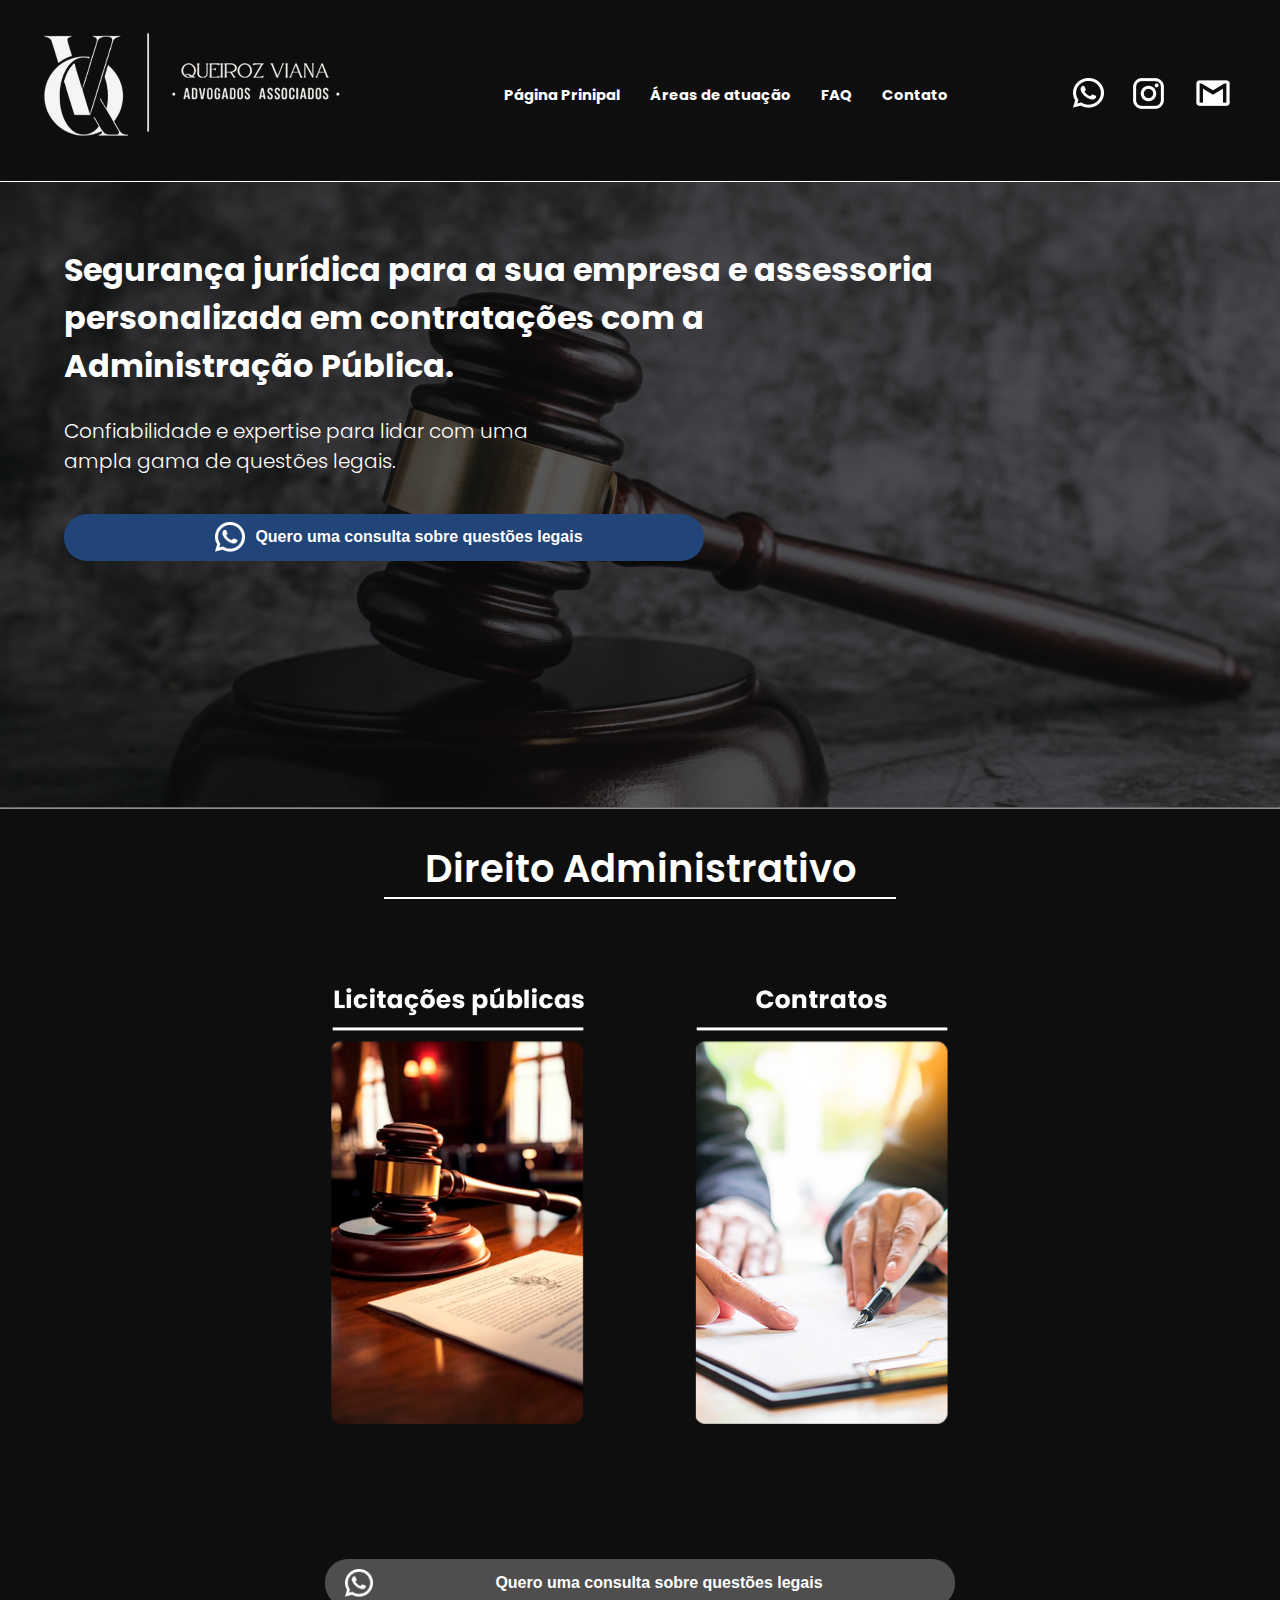
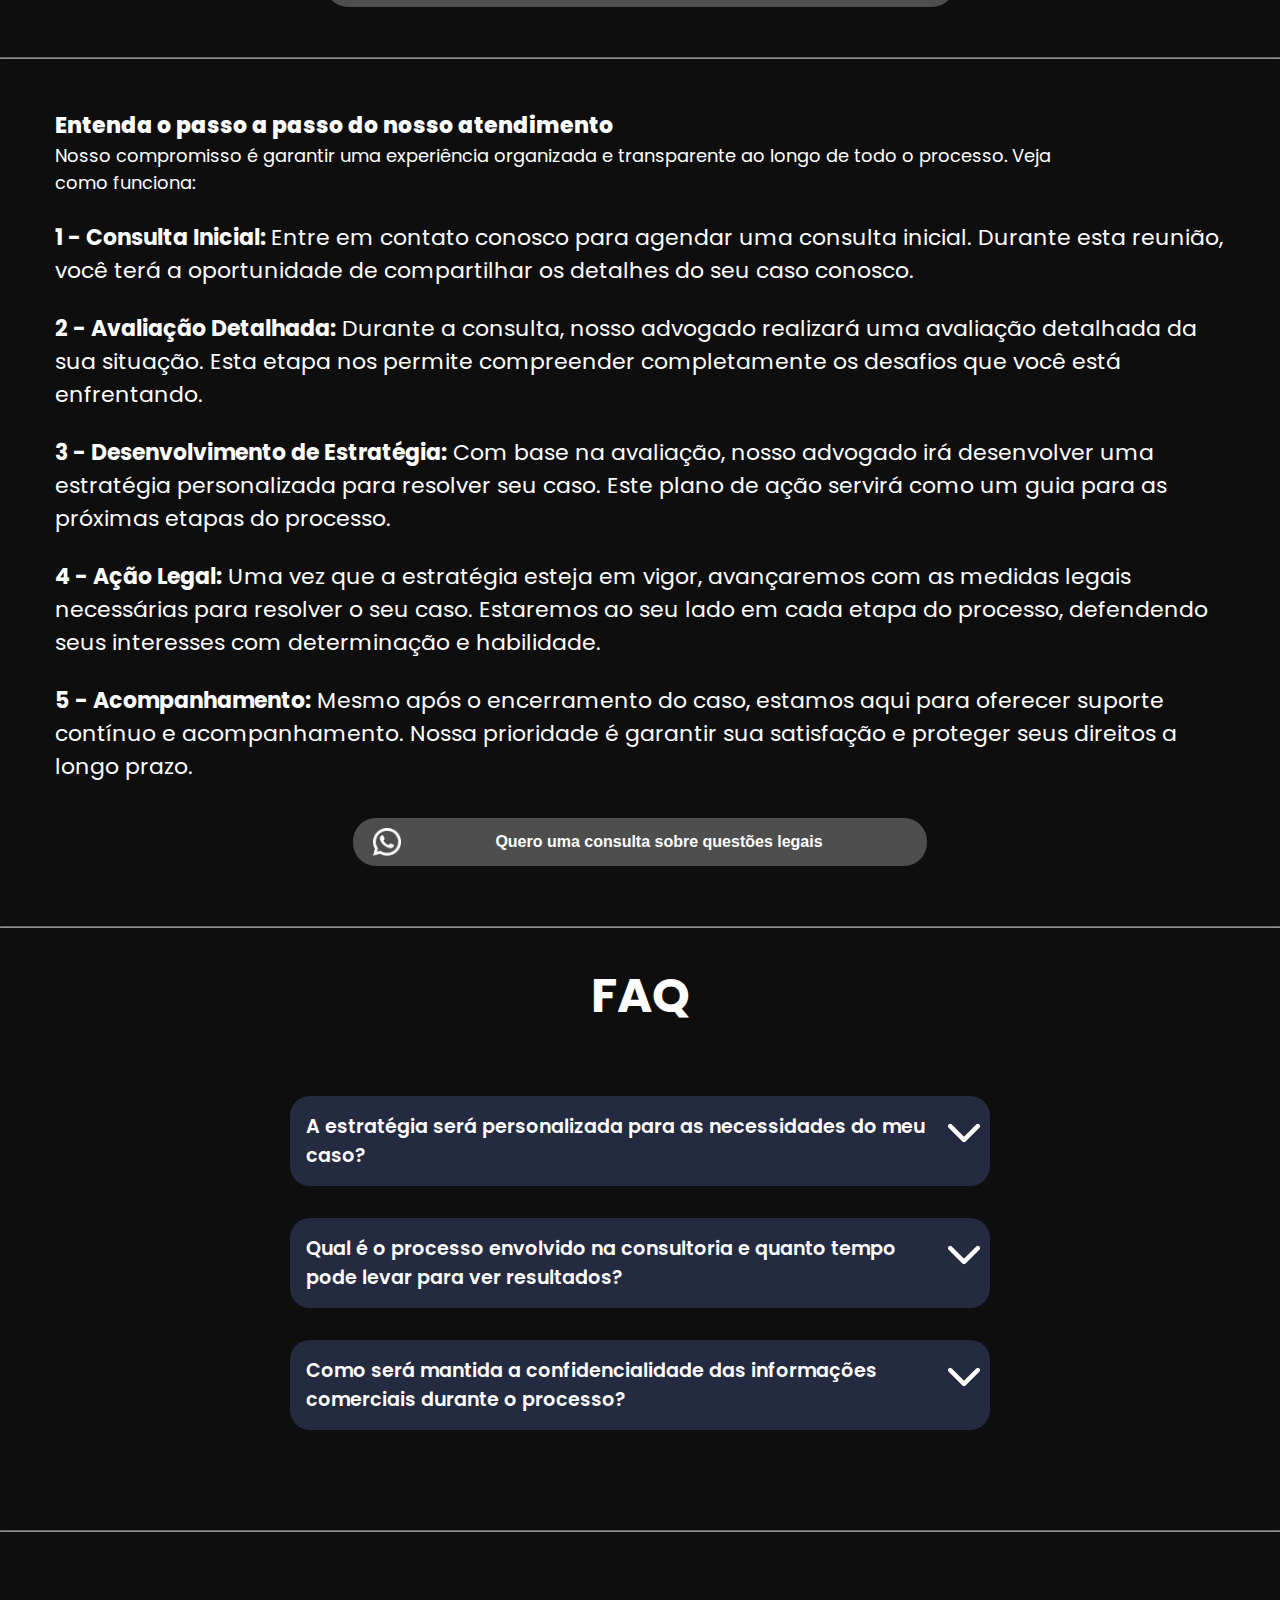
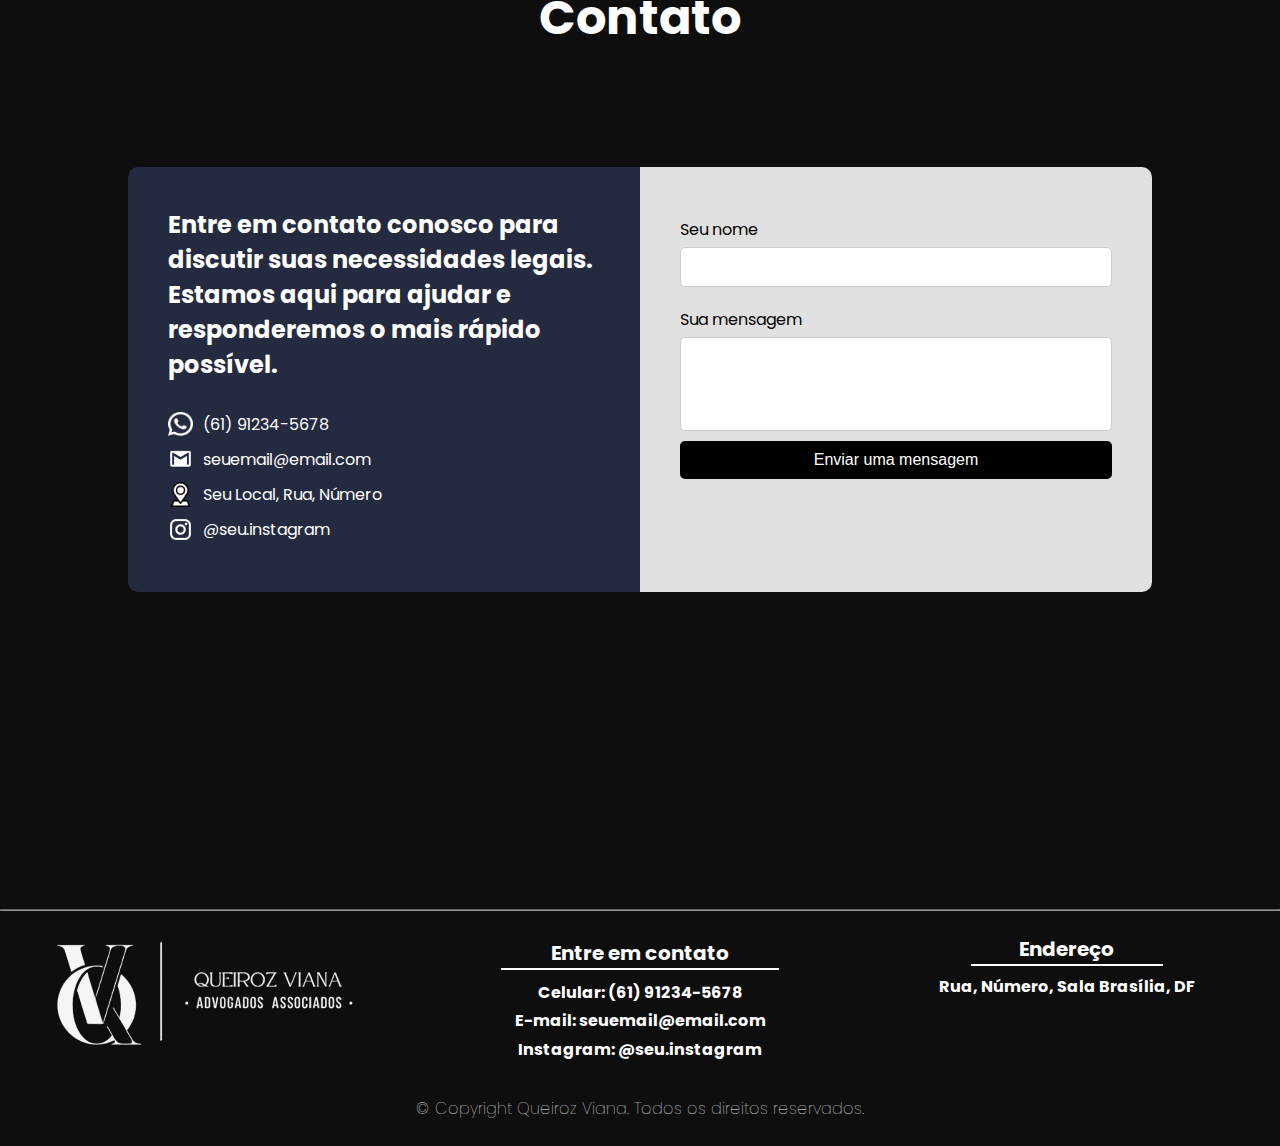
==== commit d5bf60fb: "Update index.html" ====
--- a/index.html
+++ b/index.html
@@ -58,7 +58,7 @@
   <!--Section 1-->
   <section id="paginaPrincipal" class="section1">
     <div class="containerSec1">
-      <h1>Segurança jurídica para a sua empresa e assesoria personalizada em contratações com a Amininistração Pública</h1>
+      <h1>Segurança jurídica para a sua empresa e assessoria personalizada em contratações com a Administração Pública.</h1>
       <h4>Confiabilidade e expertise para lidar com uma ampla gama de questões legais.</h4>
         <button class="botaoWhat">
           <img height="30" width="30" src="src/Img/what.png" alt="Whatsapp">
@@ -82,18 +82,6 @@
       <h2>Quero uma consulta sobre questões legais</h2>
     </button>
   </div>
-  </section>
-  <hr>
-  <!--Section 4-->
-  <section class="section4">
-    <h1 style="padding: 2% 0 0 0">Você já se deparou com alguma dessas circunstâncias?</h1>
-    <div class="subSec4">
-      <div class="divRow4">
-        <img class="imgSec4" src="src/Img/Caso 1.png" alt="">
-        <img class="imgSec41" src="src/Img/Caso 2.png" alt="">
-        <img class="imgSec42" src="src/Img/Caso 3.png" alt="">
-      </div>
-    </div>
   </section>
   <hr>
   <!--Section 5-->
@@ -242,4 +230,4 @@
   </div>
 </body>
 
-</html>+</html>
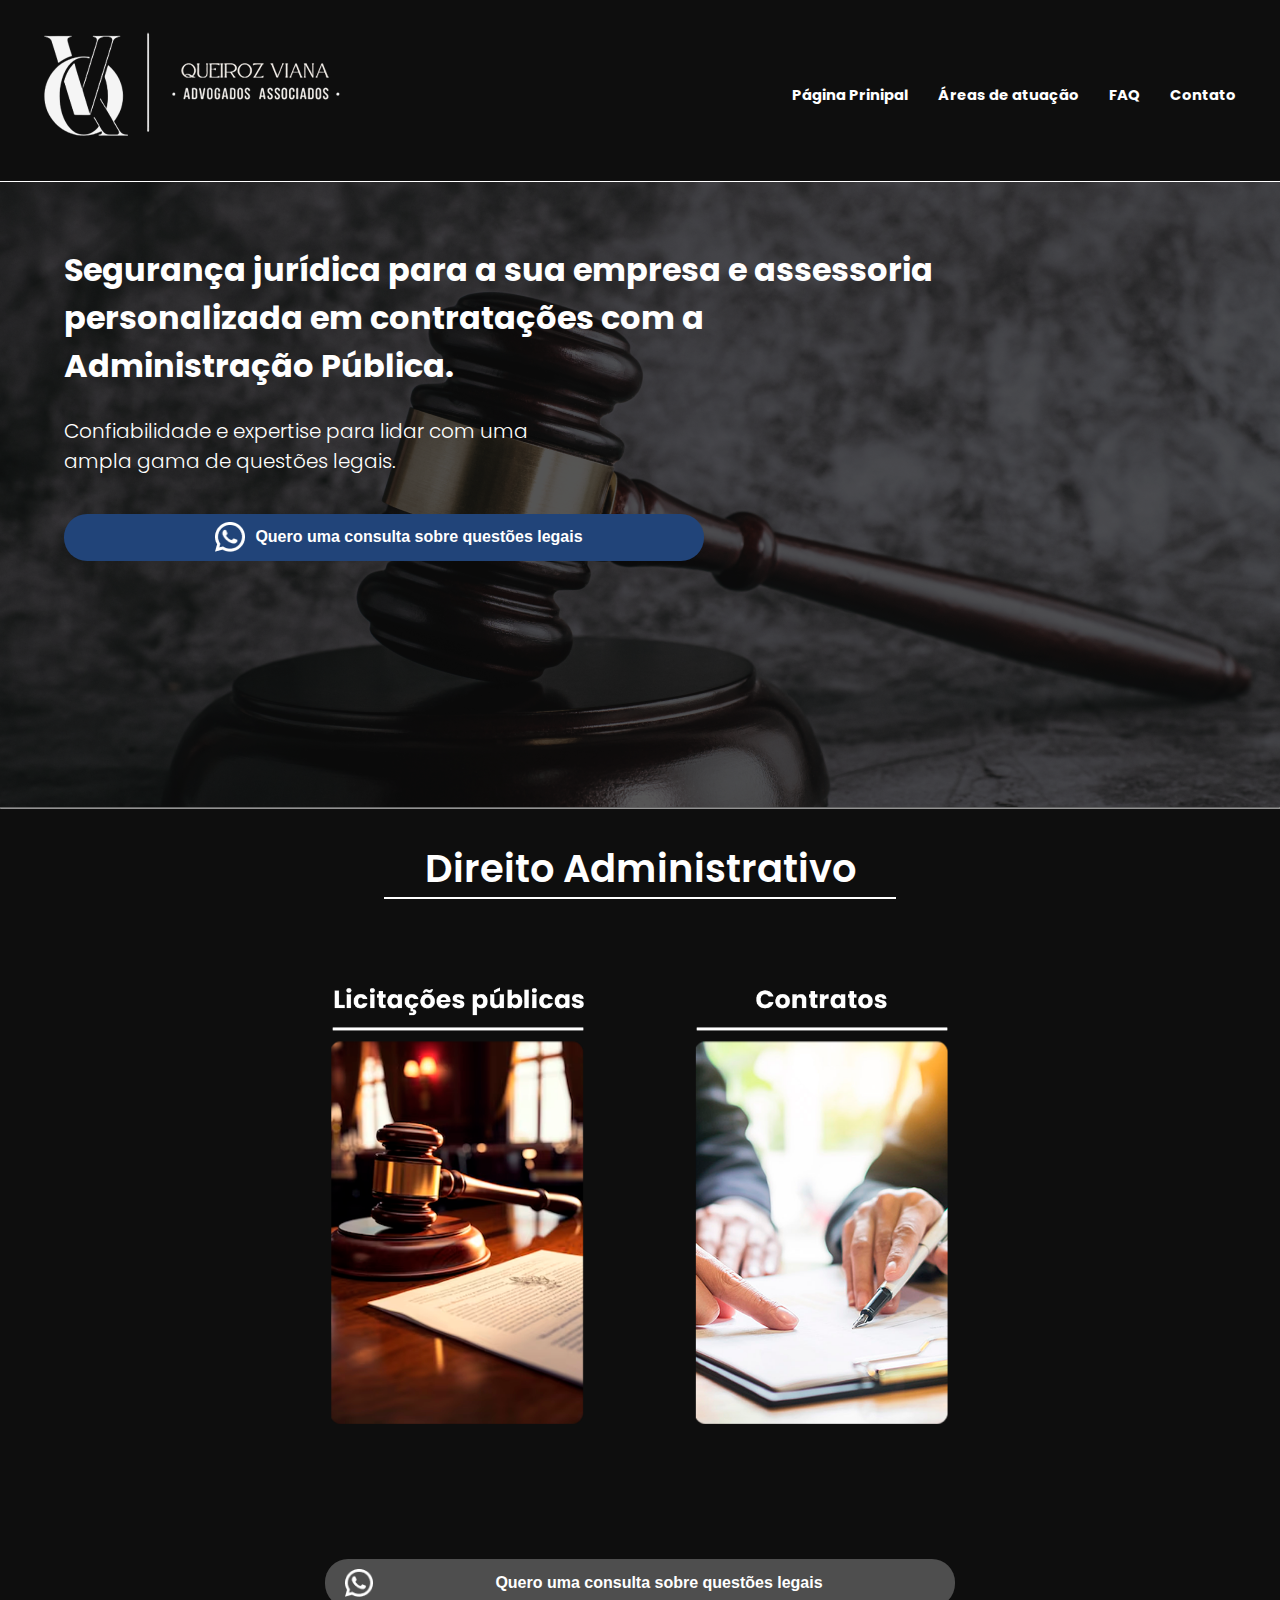
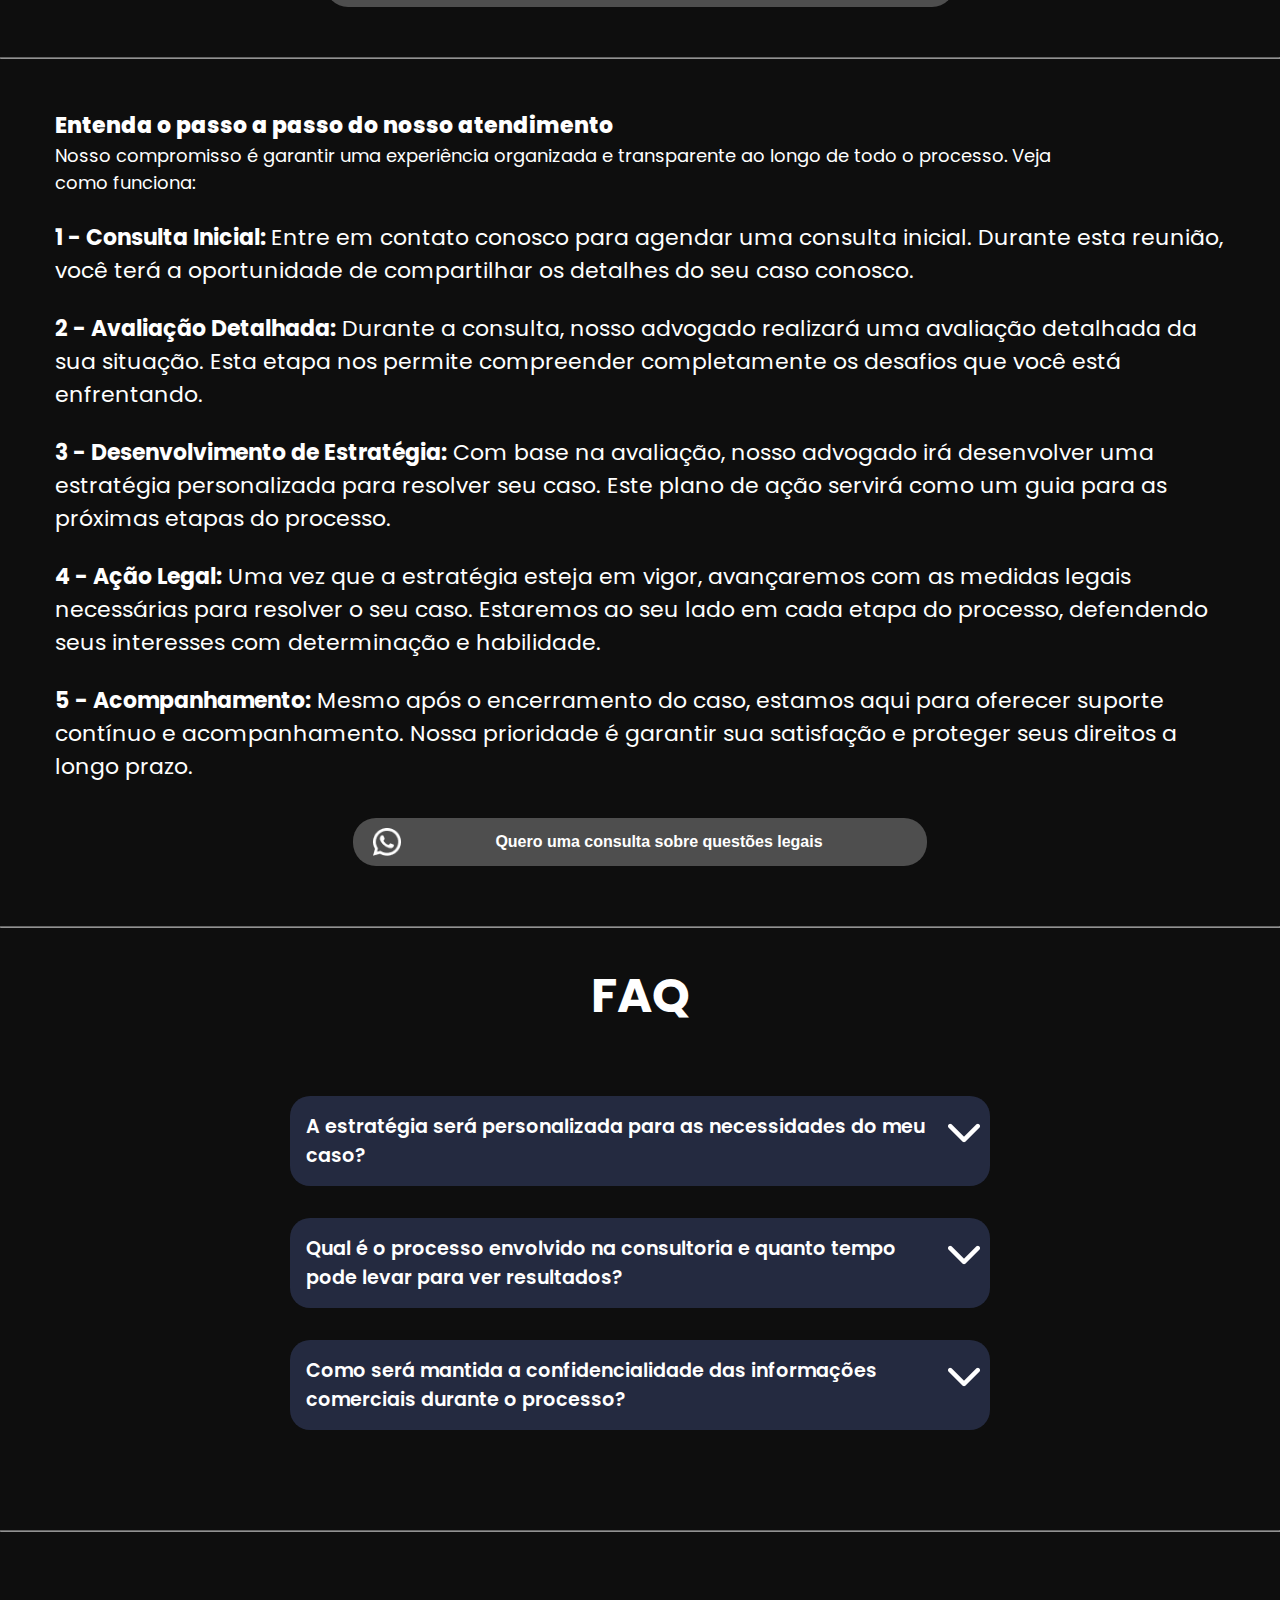
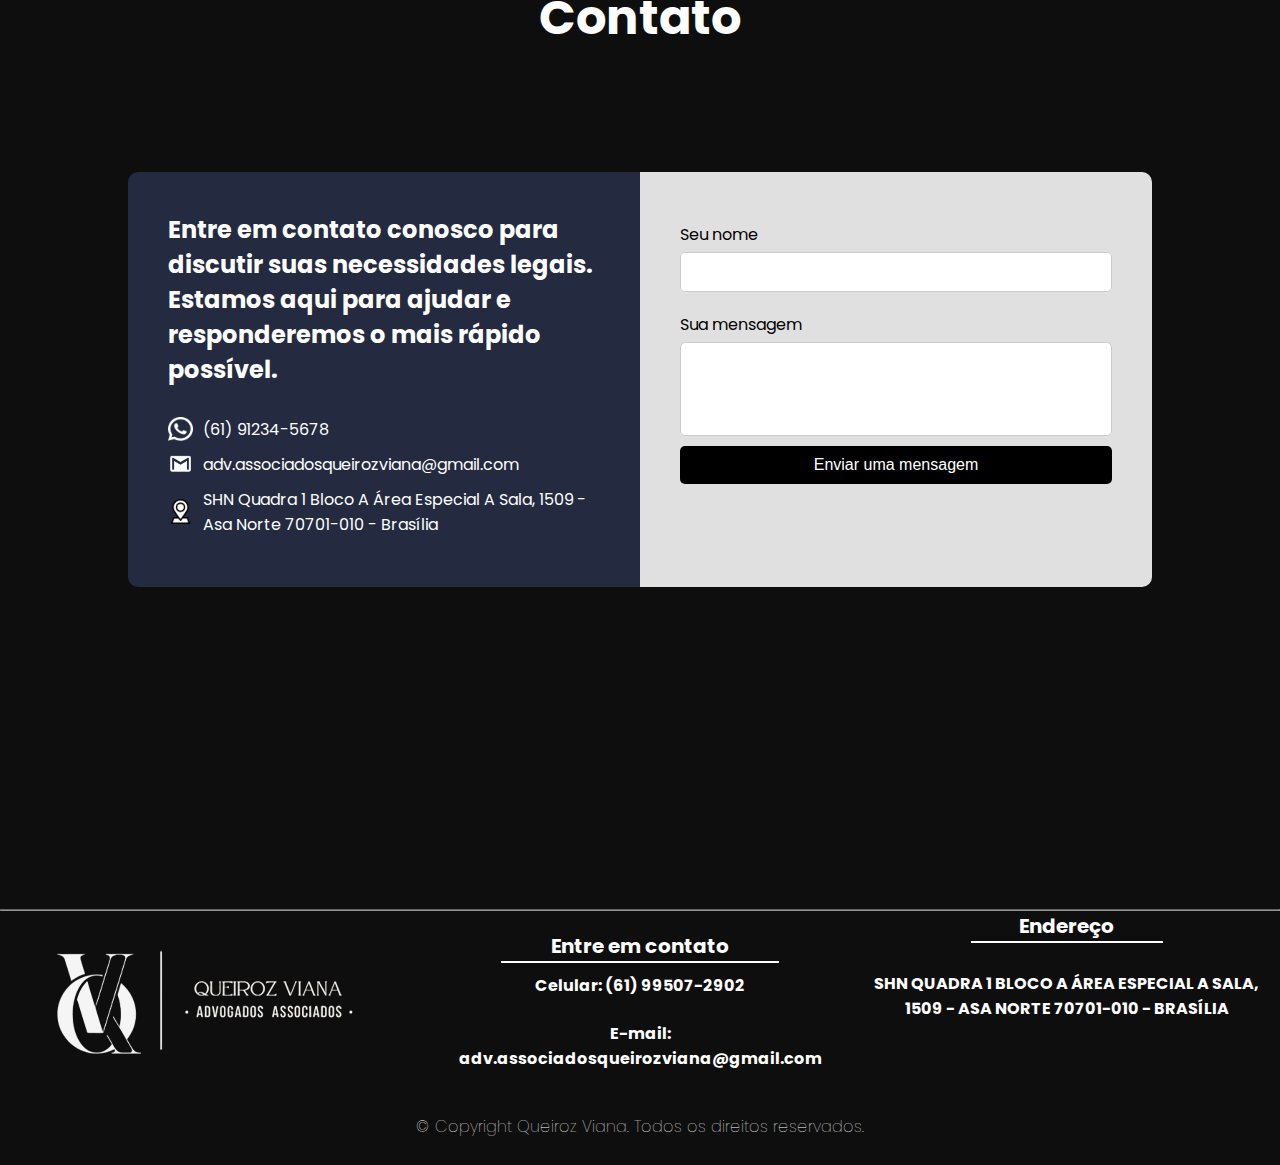
==== commit 1f026451: "commit" ====
--- a/index.html
+++ b/index.html
@@ -29,12 +29,7 @@
         </ul>
       </div>
 
-      <div class="sociais-buttons">
-        <button><a href=""><img src="src/Img/what.png" alt=""></a></button>
-        <button><a target="_blank" href="https://www.instagram.com/vianaqueirozadvocacia/"><img src="src/Img/insta.png"
-              alt=""></a></button>
-        <button><a href=""><img src="src/Img/email.png" alt=""></a></button>
-      </div>
+      
 
       <div class="mobile-menu-icon">
         <button onclick="mostrarMenu()"><img class="icon" src="src/Img/menu_white_36dp.svg" alt=""></button>
@@ -47,12 +42,7 @@
         <li class="nav-item"><a class="nav-link" href="#faq">FAQ</a></li>
         <li class="nav-item"><a class="nav-link" href="#contato">Contato</a></li>
       </ul>
-      <div class="sociais-buttons">
-        <button><a href=""><img src="src/Img/what.png" alt=""></a></button>
-        <button><a target="_blank" href="https://www.instagram.com/vianaqueirozadvocacia/"><img src="src/Img/insta.png"
-              alt=""></a></button>
-        <button><a href=""><img src="src/Img/email.png" alt=""></a></button>
-      </div>
+      
     </div>
   </header>
   <!--Section 1-->
@@ -184,10 +174,10 @@
             o mais rápido possível.</h2>
           <ul>
             <li><img style="width: 25px;" src="src/Img/what.png" alt=""> (61) 91234-5678</li>
-            <li><img style="width: 25px;" src="src/Img/email.png" alt=""> seuemail@email.com</li>
-            <li><img style="width: 25px;" src="src/Img/location.png" alt=""> Seu Local, Rua, Número</li>
-            <li><img style="width: 25px;" src="src/Img/insta.png" alt=""> <a
-                href="https://instagram.com/seu.instagram">@seu.instagram</a></li>
+            <li id="textoEmail"><img style="width: 25px;" src="src/Img/email.png" alt=""> adv.associadosqueirozviana@gmail.com</li>
+            <li>
+              <img style="width: 25px;" src="src/Img/location.png" alt="">SHN Quadra 1 Bloco A Área Especial A Sala, 1509 - Asa Norte 70701-010 - Brasília
+            </li>
           </ul>
         </div>
         <div class="contact-form">
@@ -213,15 +203,13 @@
 
       <div class="contatoFooter">
         <h1>Entre em contato</h1>
-        <h2>Celular: (61) 91234-5678</h2>
-        <h2>E-mail: seuemail@email.com</h2>
-        <h2>Instagram: @seu.instagram</h2>
-        <h2></h2>
+        <h2>Celular: (61) 99507-2902</h2>
+        <h2 style="padding: 20px;">E-mail: adv.associadosqueirozviana@gmail.com</h2>
       </div>
 
       <div class="endereco">
         <h1>Endereço</h1>
-        <h2>Rua, Número, Sala Brasília, DF</h2>
+        <h2 style="padding: 20px">SHN QUADRA 1 BLOCO A ÁREA ESPECIAL A SALA, 1509 - ASA NORTE 70701-010 - BRASÍLIA</h2>
       </div>
     </div>
   </footer>
--- a/styles.css
+++ b/styles.css
@@ -271,6 +271,10 @@
     }
     .botaoWhat img{
         margin-left: 0px;
+    }
+    .botaoWhat h1{
+        margin: 20px 0;
+        background-color: red;
     }
 }
 
@@ -662,7 +666,7 @@
 }
 
 .section5 div h3 {
-    font-size: 1.4vw;
+    font-size: 18px;
     width: 90%;
     font-weight: 400;
 }
@@ -684,14 +688,13 @@
     }
 
     .section5 div h1 {
-        font-size: 20px;
-        text-align: center;
+        font-size: 17px;
+        text-align: left;
         margin: 0 0 20px 0;
     }
 
     .section5 div h3 {
-        font-size: 3.5vw;
-        display: none;
+        font-size: 14px;
         font-weight: 400;
     }
 
@@ -899,10 +902,11 @@
     background-color: #444;
 }
 
+
 @media (max-width: 860px) {
     .fundoContato .container {
         display: flex;
-        max-width: 100vw;
+        max-width: 85vw;
         background-color: #ed252500;
         border-radius: 10px;
         overflow: hidden;
@@ -927,6 +931,9 @@
     .contact-info,
     .contact-form {
         padding: 30px;
+    }
+    .contact-info h2 {
+        font-size: 20px;
     }
 }
 
@@ -944,6 +951,12 @@
     }
 
 }
+@media (max-width: 500px) {
+    #textoEmail{
+        font-size: 3vw;
+    }
+
+}
 
 /*------------------------------------------------------------Fim da sect7------------------------------------------------------------------------*/
 footer {
@@ -1003,6 +1016,7 @@
 .contatoFooter h2 {
     font-size: 16px;
     margin-bottom: .2em;
+    text-align: center;
 }
 
 .endereco {
@@ -1024,6 +1038,7 @@
 .endereco h2 {
     font-size: 16px;
     margin-bottom: 4.6em;
+    text-align: center;
 }
 
 .copyFooter {
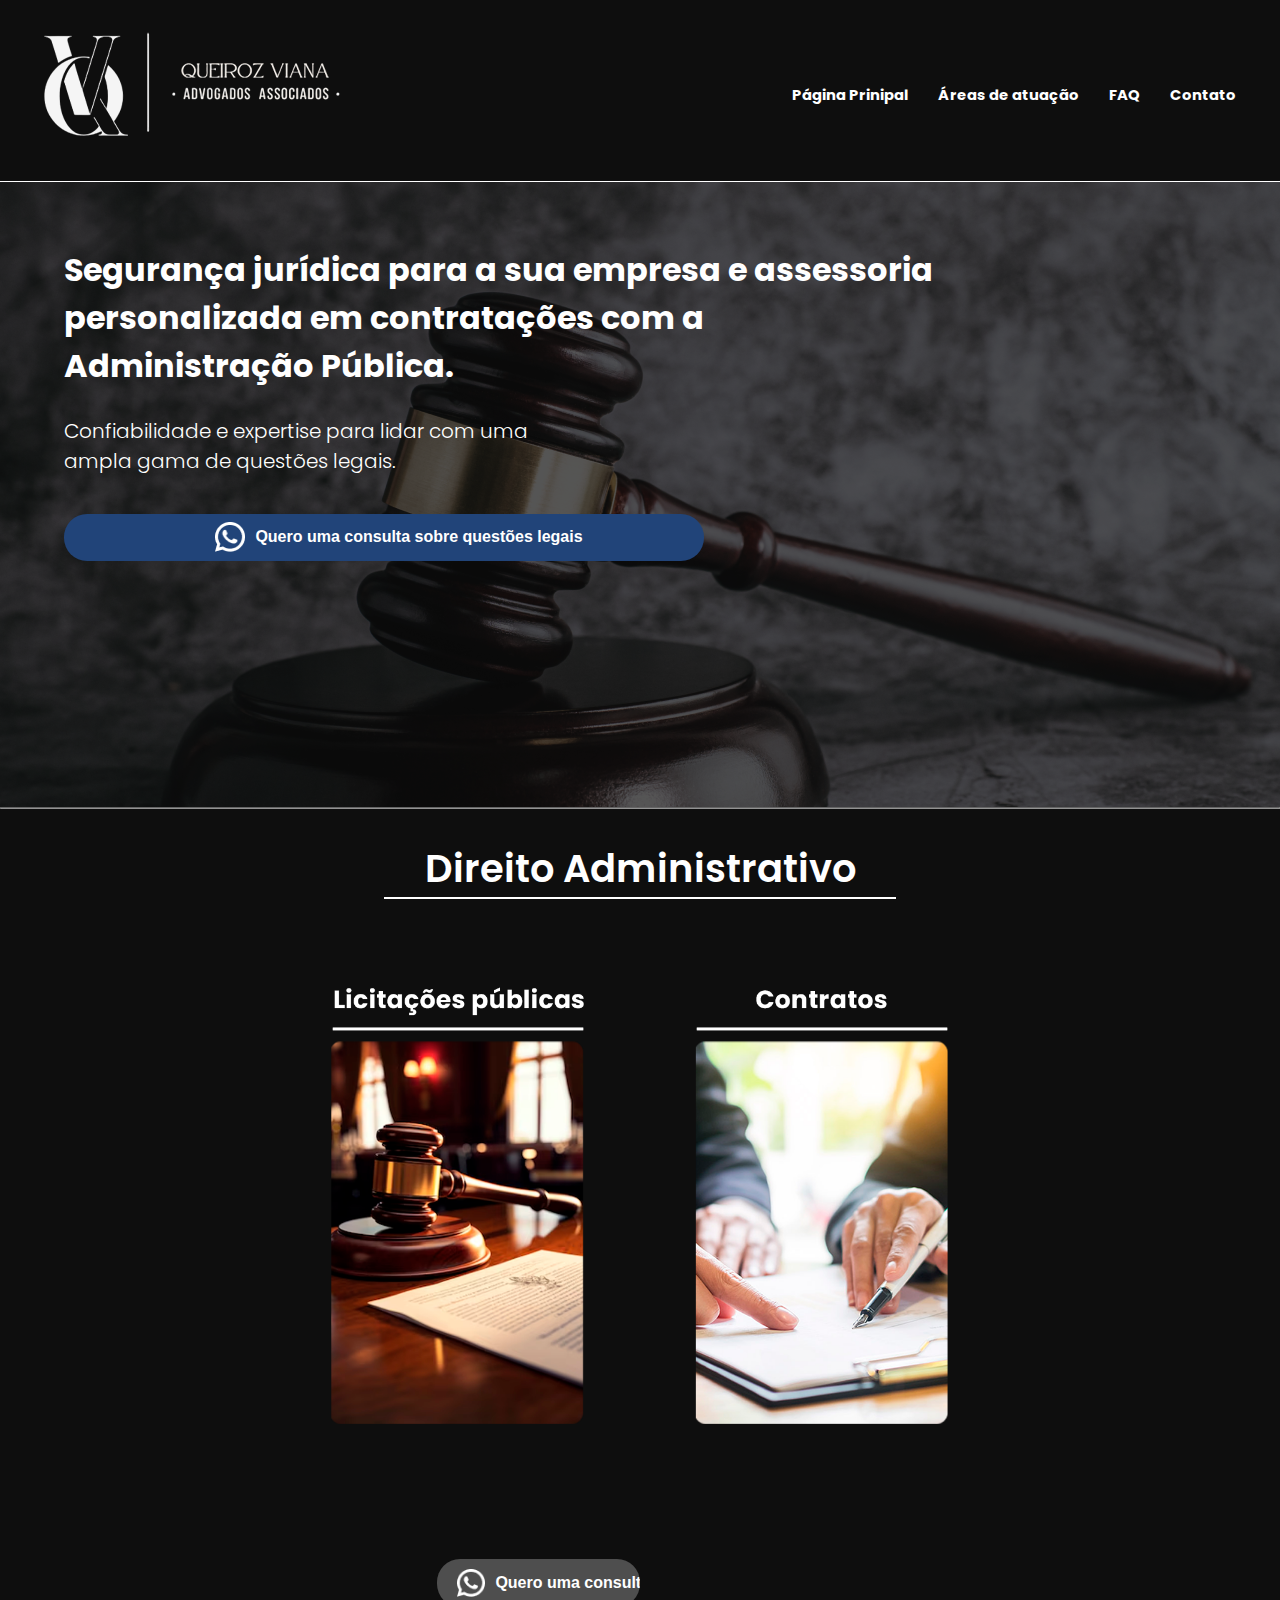
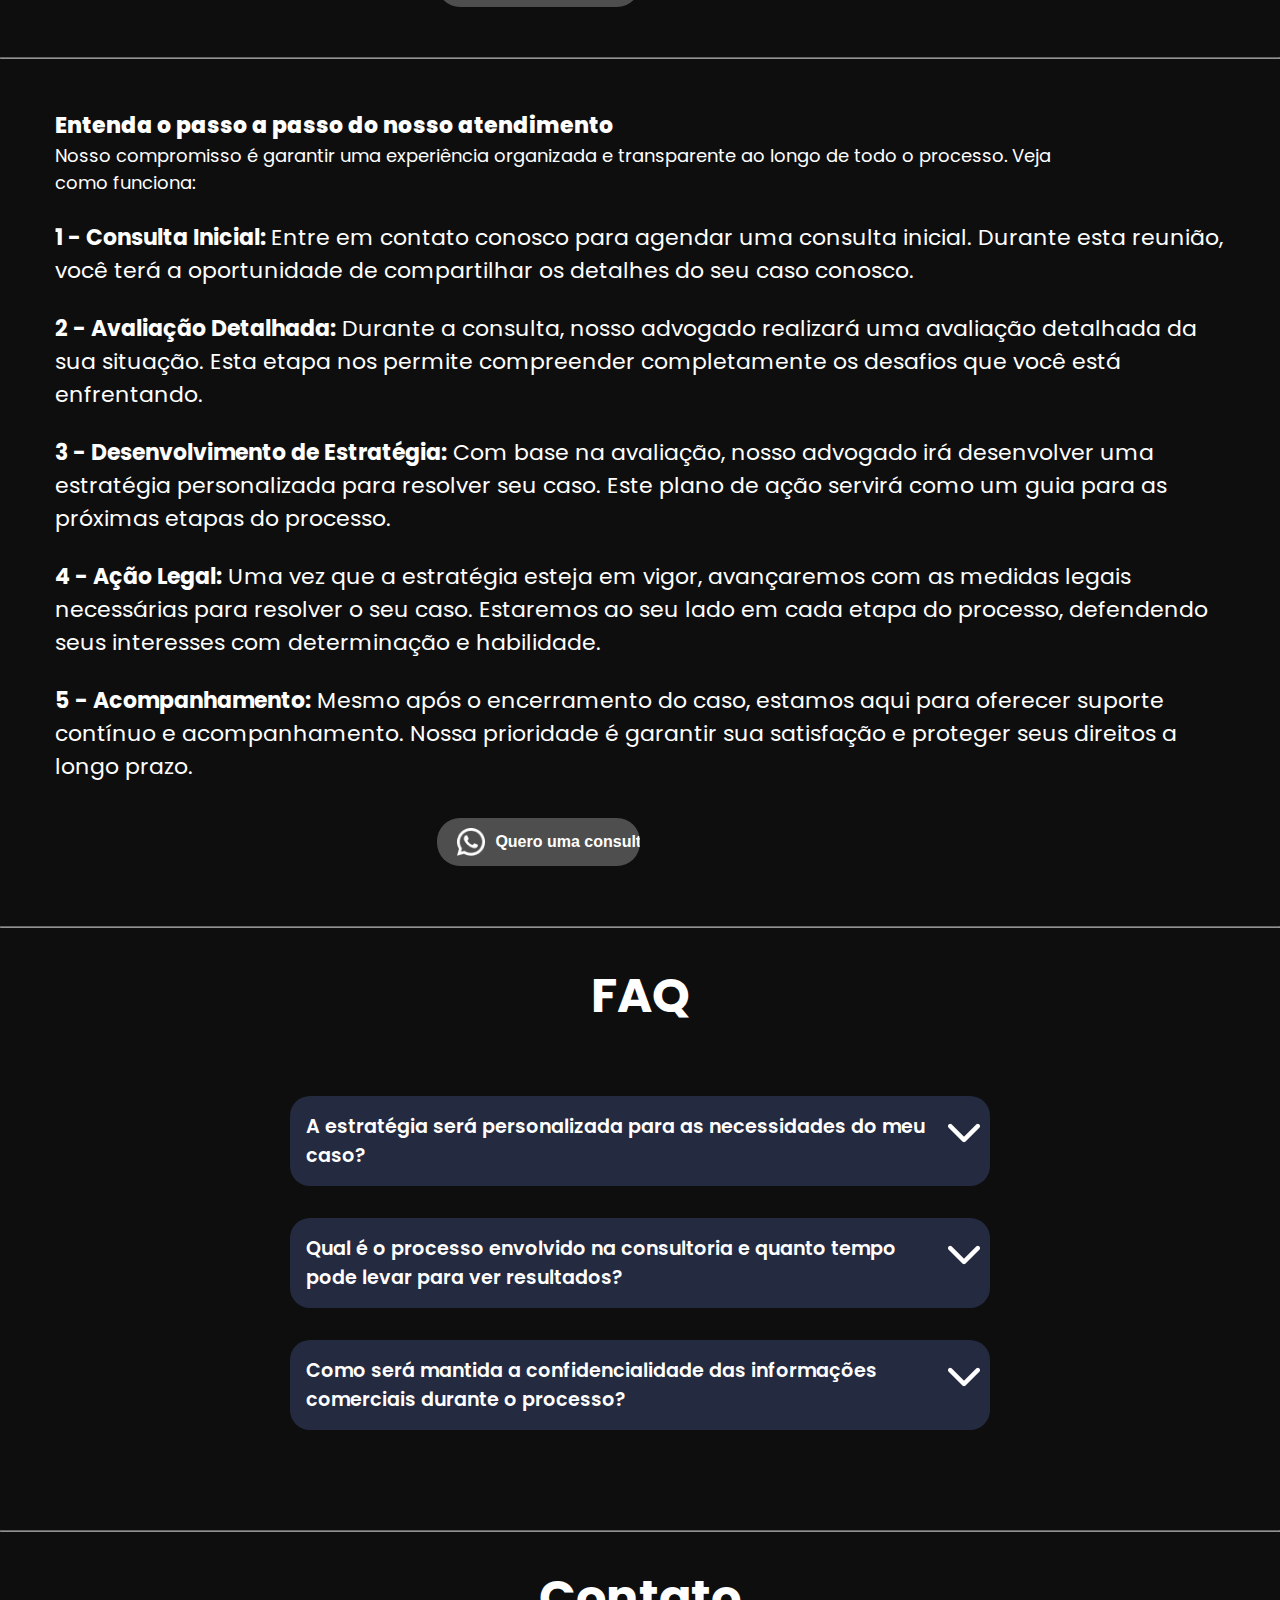
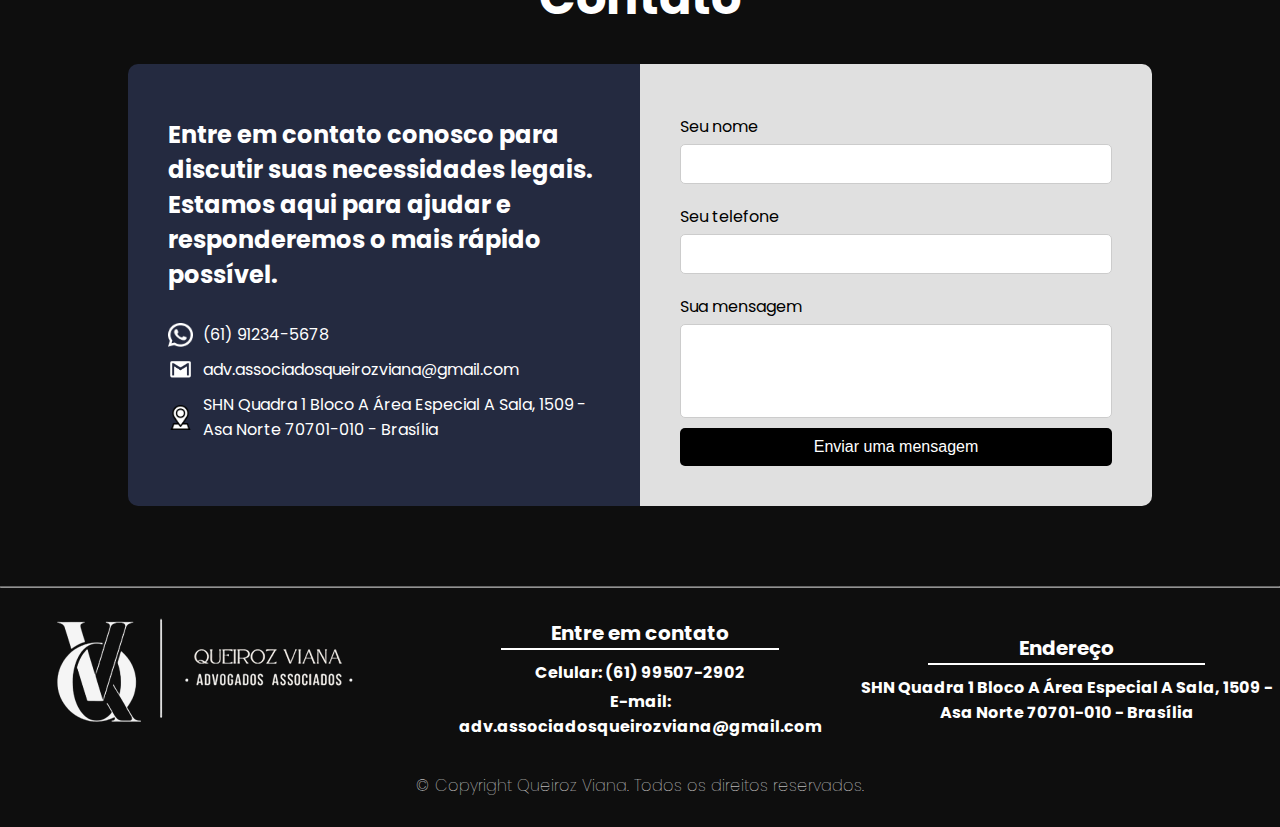
==== commit dfa10e55: "commit" ====
--- a/index.html
+++ b/index.html
@@ -29,7 +29,7 @@
         </ul>
       </div>
 
-      
+
 
       <div class="mobile-menu-icon">
         <button onclick="mostrarMenu()"><img class="icon" src="src/Img/menu_white_36dp.svg" alt=""></button>
@@ -42,18 +42,23 @@
         <li class="nav-item"><a class="nav-link" href="#faq">FAQ</a></li>
         <li class="nav-item"><a class="nav-link" href="#contato">Contato</a></li>
       </ul>
-      
+
     </div>
   </header>
   <!--Section 1-->
   <section id="paginaPrincipal" class="section1">
     <div class="containerSec1">
-      <h1>Segurança jurídica para a sua empresa e assessoria personalizada em contratações com a Administração Pública.</h1>
+      <h1>Segurança jurídica para a sua empresa e assessoria personalizada em contratações com a Administração Pública.
+      </h1>
       <h4>Confiabilidade e expertise para lidar com uma ampla gama de questões legais.</h4>
+
+      <a href="https://wa.me/5561995072902?text=Olá,%20gostaria%20de%20saber%20mais%20sobre%20seus%20serviços!"
+        target="_blank">
         <button class="botaoWhat">
           <img height="30" width="30" src="src/Img/what.png" alt="Whatsapp">
           <h2>Quero uma consulta sobre questões legais</h2>
         </button>
+      </a>
     </div>
   </section>
   <hr>
@@ -67,10 +72,16 @@
   </section>
   <!--Section 3-->
   <div class="divBotaoSec3">
-    <button class="botaoSec3">
-      <img src="src/Img/what.png" alt="Whatsapp">
-      <h2>Quero uma consulta sobre questões legais</h2>
-    </button>
+
+    <a href="https://wa.me/5561995072902?text=Olá,%20gostaria%20de%20saber%20mais%20sobre%20seus%20serviços!"
+      target="_blank">
+      <button class="botaoSec3">
+        <img src="src/Img/what.png" alt="Whatsapp">
+        <h2>Quero uma consulta sobre questões legais</h2>
+      </button>
+    </a>
+
+  </div>
   </div>
   </section>
   <hr>
@@ -113,16 +124,19 @@
     </div>
 
     <div class="divBotaoSec3">
-      <button class="botaoSec3">
-        <img src="src/Img/what.png" alt="Whatsapp">
-        <h2>Quero uma consulta sobre questões legais</h2>
-      </button>
+      <a href="https://wa.me/5561995072902?text=Olá,%20gostaria%20de%20saber%20mais%20sobre%20seus%20serviços!"
+        target="_blank">
+        <button class="botaoSec3">
+          <img src="src/Img/what.png" alt="Whatsapp">
+          <h2>Quero uma consulta sobre questões legais</h2>
+        </button>
+      </a>
     </div>
   </section>
   <hr>
   <!--Section 6-->
   <section id="faq" class="section6">
-    <h2 class="titulo">FAQ</h1>
+    <h2 class="titulo">FAQ</h2>
 
       <div class="faq">
         <div class="pergunta">
@@ -174,19 +188,26 @@
             o mais rápido possível.</h2>
           <ul>
             <li><img style="width: 25px;" src="src/Img/what.png" alt=""> (61) 91234-5678</li>
-            <li id="textoEmail"><img style="width: 25px;" src="src/Img/email.png" alt=""> adv.associadosqueirozviana@gmail.com</li>
+            <li id="textoEmail"><img style="width: 25px;" src="src/Img/email.png" alt="">
+              adv.associadosqueirozviana@gmail.com</li>
             <li>
-              <img style="width: 25px;" src="src/Img/location.png" alt="">SHN Quadra 1 Bloco A Área Especial A Sala, 1509 - Asa Norte 70701-010 - Brasília
+              <img style="width: 25px;" src="src/Img/location.png" alt="">SHN Quadra 1 Bloco A Área Especial A Sala,
+              1509 - Asa Norte 70701-010 - Brasília
             </li>
           </ul>
         </div>
         <div class="contact-form">
-          <form>
+          <form action="https://api.staticforms.xyz/submit" method="post">
             <label for="name">Seu nome</label>
             <input type="text" id="name" name="name" required>
+            <label for="number">Seu telefone</label>
+            <input type="text" id="numeroTelefone" name="phone" oninput="numeroCelFormatado()" onblur="numeroCelFormatado()" required>
             <label for="message">Sua mensagem</label>
             <textarea id="message" name="message" rows="4" required></textarea>
-            <button onclick="enviarWhats()" type="button">Enviar uma mensagem</button>
+            <button onclick="enviarWhats()" type="submit">Enviar uma mensagem</button>
+
+            <input type="hidden" name="accessKey" value="e1c40d21-12e7-4ae6-b4a2-78009cf5a974">
+            <input type="hidden" name="redirectTo" value="http://127.0.0.1:5502/obrigado.html">
           </form>
         </div>
   </section>
@@ -204,13 +225,14 @@
       <div class="contatoFooter">
         <h1>Entre em contato</h1>
         <h2>Celular: (61) 99507-2902</h2>
-        <h2 style="padding: 20px;">E-mail: adv.associadosqueirozviana@gmail.com</h2>
-      </div>
-
-      <div class="endereco">
+        <h2 style="padding: 0 20px;">E-mail: adv.associadosqueirozviana@gmail.com</h2>
+      </div>
+
+      <div class="contatoFooter">
         <h1>Endereço</h1>
-        <h2 style="padding: 20px">SHN QUADRA 1 BLOCO A ÁREA ESPECIAL A SALA, 1509 - ASA NORTE 70701-010 - BRASÍLIA</h2>
-      </div>
+        <h2>SHN Quadra 1 Bloco A Área Especial A Sala, 1509 - Asa Norte 70701-010 - Brasília</h2>
+      </div>
+      
     </div>
   </footer>
   <div class="copyFooter">
@@ -218,4 +240,4 @@
   </div>
 </body>
 
-</html>
+</html>--- a/styles.css
+++ b/styles.css
@@ -194,7 +194,15 @@
     font-size: 1rem;
     font-weight: bold;
 }
-
+.containerSec1 a{
+    text-decoration: none;
+}
+.divBotaoSec3 a{
+    text-decoration: none;
+}
+.divBotaoSec3 a{
+    text-decoration: none;
+}
 .botaoWhat {
     background-color: rgb(33, 68, 121);
     height: 15%;
@@ -266,7 +274,7 @@
     }
 
     .botaoWhat {
-        height: 15%;
+        height: 60%;
         width: 80%;
     }
     .botaoWhat img{
@@ -796,25 +804,21 @@
 
 /*------------------------------------------------------------Fim da sect6------------------------------------------------------------------------*/
 
-.section7 {
-    height: 927px;
-    background-color: #0E0E0E;
-    margin-top: 50px;
-}
 
 .section7 h1 {
     text-align: center;
     font-size: 3rem;
     color: white;
+    margin: 30px 0;
 }
 
 .fundoContato {
-    height: 651px;
     background-color: #ad1c1c00;
     color: white;
     display: flex;
     align-items: center;
     justify-content: center;
+    margin-bottom: 80px;
 }
 
 .fundoContato .container {
@@ -924,7 +928,6 @@
     .section7 h1 {
         text-align: center;
         font-size: 2rem;
-        margin: 100px 5px;
         color: white;
     }
 
@@ -1017,6 +1020,7 @@
     font-size: 16px;
     margin-bottom: .2em;
     text-align: center;
+    
 }
 
 .endereco {
@@ -1054,6 +1058,13 @@
     font-weight: 100;
 }
 
+@media screen and (max-width: 910px) {
+    .endereco h1 {
+        font-size: 0.9rem;
+    }
+}
+
+
 @media screen and (max-width: 850px) {
     .contentFooter {
         display: flex;
@@ -1066,4 +1077,33 @@
     }
 }
 
-/*------------------------------------------------------------Fim do footer------------------------------------------------------------------------*/+/*------------------------------------------------------------Fim do footer------------------------------------------------------------------------*/
+.main{
+    display: flex;
+    align-items: center;
+    justify-content: center;
+    min-height: 100vh;
+    background: #101026;
+    flex-direction: column;
+ }
+ .text{
+     font-size: 45px;
+     color: #f5f5f5;
+     margin-bottom: 30px;
+ }
+ .paragrafo{
+     color: #f5f5f5;
+     margin-bottom: 50px;
+ }
+ .btn{
+     padding: 15px 55px;
+     background: #f5f5f5;
+     text-decoration: none;
+     color: #101026;
+     font-size: 18px;
+     transition: all 0.5s;
+ }
+ .btn:hover{
+     border-radius: 16px;
+ }
+ 